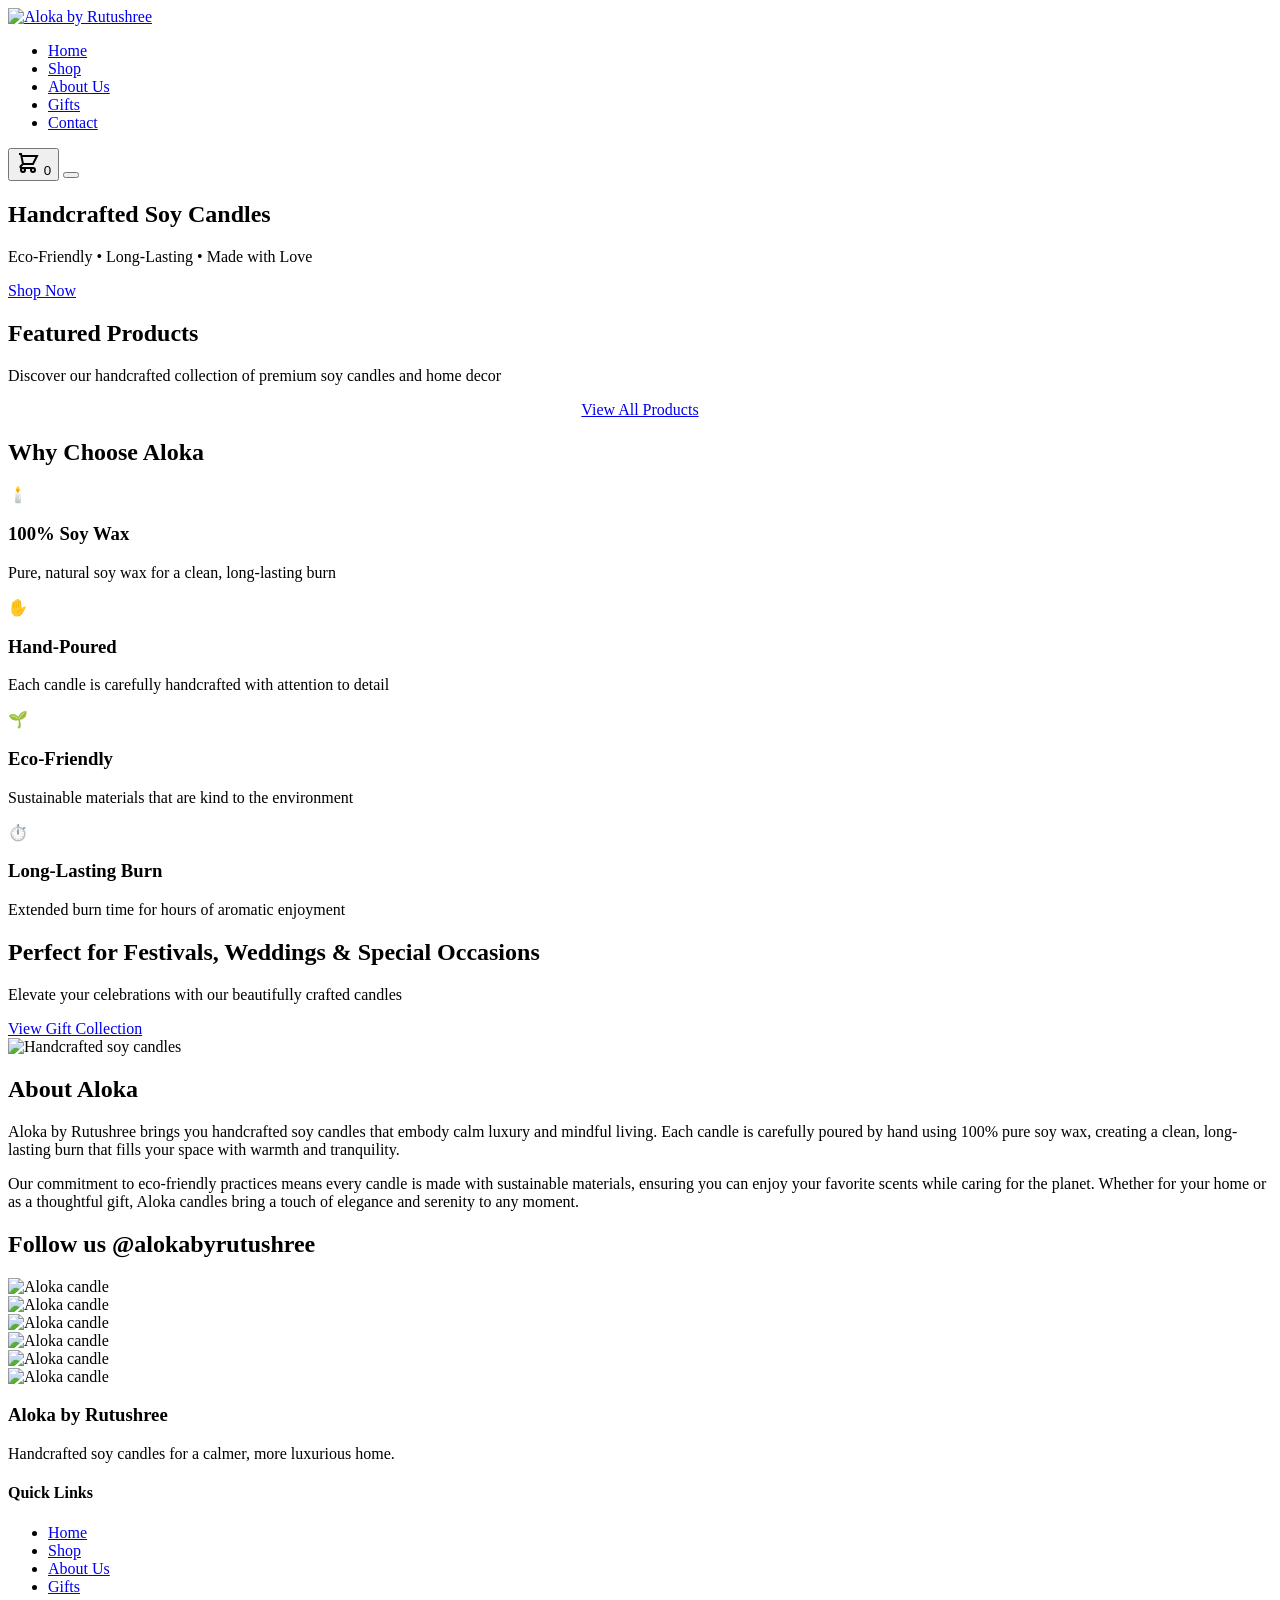
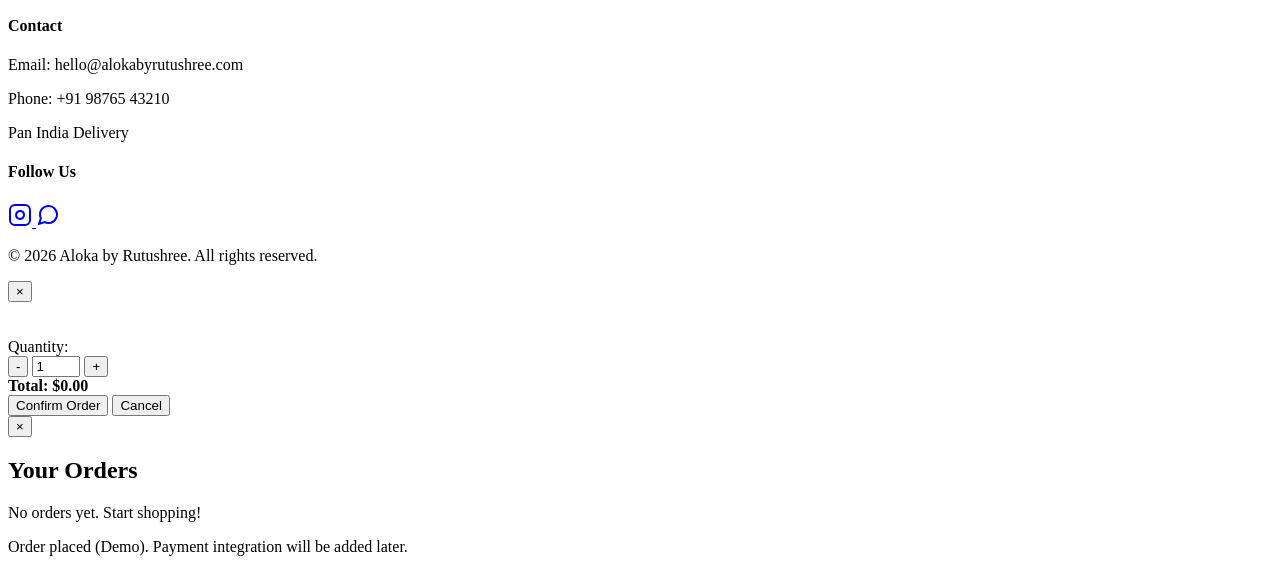
==== index.html @ f5f8b77d "Add files via upload" ====
<!DOCTYPE html>
<html lang="en">
<head>
    <meta charset="UTF-8">
    <meta name="viewport" content="width=device-width, initial-scale=1.0">
    <title>Aloka by Rutushree - Handcrafted Soy Candles | Premium Scented Candles India</title>
    <link rel="preconnect" href="https://fonts.googleapis.com">
    <link rel="preconnect" href="https://fonts.gstatic.com" crossorigin>
    <link href="https://fonts.googleapis.com/css2?family=Playfair+Display:wght@400;600;700&family=Poppins:wght@300;400;500;600&family=Open+Sans:wght@300;400;500;600;700&family=Dancing+Script:wght@400;500;600;700&display=swap" rel="stylesheet">
    <link rel="stylesheet" href="css/styles.css">
</head>
<body>
    <!-- Header -->
    <header class="header" id="header">
        <div class="container">
            <div class="header-content">
                <div class="logo">
                    <a href="index.html" class="logo-link" id="homeLogoLink">
                        <img src="img/logo.png" alt="Aloka by Rutushree" class="logo-image">
                    </a>
                </div>
                <nav class="nav" id="nav">
                    <ul class="nav-list">
                        <li><a href="#home" class="nav-link">Home</a></li>
                        <li><a href="products.html" class="nav-link">Shop</a></li>
                        <li><a href="#about" class="nav-link">About Us</a></li>
                        <li><a href="#gifting" class="nav-link">Gifts</a></li>
                        <li><a href="#contact" class="nav-link">Contact</a></li>
                    </ul>
                </nav>
                <div class="header-actions">
                    <button class="cart-icon" id="cartIcon" aria-label="View orders">
                        <svg width="24" height="24" viewBox="0 0 24 24" fill="none" stroke="currentColor" stroke-width="2">
                            <path d="M3 3h2l.4 2M7 13h10l4-8H5.4M7 13L5.4 5M7 13l-2.293 2.293c-.63.63-.184 1.707.707 1.707H17m0 0a2 2 0 1 0 0 4 2 2 0 0 0 0-4zm-8 2a2 2 0 1 1-4 0 2 2 0 0 1 4 0z"/>
                        </svg>
                        <span class="cart-count" id="cartCount">0</span>
                    </button>
                    <button class="mobile-menu-toggle" id="mobileMenuToggle" aria-label="Toggle menu">
                        <span></span>
                        <span></span>
                        <span></span>
                    </button>
                </div>
            </div>
        </div>
    </header>

    <!-- Hero Section -->
    <section class="hero" id="home">
        <div class="hero-content">
            <div class="hero-text-group">
                <h1 class="hero-title">
                    Handcrafted Soy Candles
                </h1>
                <p class="hero-subtitle">Eco-Friendly • Long-Lasting • Made with Love</p>
            </div>
            <div class="hero-cta">
                <a href="products.html" class="btn btn-primary">Shop Now</a>
            </div>
        </div>
    </section>

    <!-- Featured Products Section -->
    <section class="shop" id="shop">
        <div class="container">
            <h2 class="section-title">Featured Products</h2>
            <p class="section-subtitle">Discover our handcrafted collection of premium soy candles and home decor</p>
            <div style="text-align: center; margin-top: var(--spacing-xl);">
                <a href="products.html" class="btn btn-primary">View All Products</a>
            </div>
        </div>
    </section>

    <!-- Why Choose Aloka Section -->
    <section class="why-choose" id="why-choose">
        <div class="container">
            <h2 class="section-title">Why Choose Aloka</h2>
            <div class="features-grid">
                <div class="feature-card fade-in">
                    <div class="feature-icon">🕯️</div>
                    <h3 class="feature-title">100% Soy Wax</h3>
                    <p class="feature-text">Pure, natural soy wax for a clean, long-lasting burn</p>
                </div>
                <div class="feature-card fade-in">
                    <div class="feature-icon">✋</div>
                    <h3 class="feature-title">Hand-Poured</h3>
                    <p class="feature-text">Each candle is carefully handcrafted with attention to detail</p>
                </div>
                <div class="feature-card fade-in">
                    <div class="feature-icon">🌱</div>
                    <h3 class="feature-title">Eco-Friendly</h3>
                    <p class="feature-text">Sustainable materials that are kind to the environment</p>
                </div>
                <div class="feature-card fade-in">
                    <div class="feature-icon">⏱️</div>
                    <h3 class="feature-title">Long-Lasting Burn</h3>
                    <p class="feature-text">Extended burn time for hours of aromatic enjoyment</p>
                </div>
            </div>
        </div>
    </section>

    <!-- Best for Gifting Section -->
    <section class="gifting" id="gifting">
        <div class="container">
            <div class="gifting-content fade-in">
                <h2 class="gifting-title">Perfect for Festivals, Weddings & Special Occasions</h2>
                <p class="gifting-text">Elevate your celebrations with our beautifully crafted candles</p>
                <a href="gifting.html" class="btn btn-secondary">View Gift Collection</a>
            </div>
        </div>
    </section>

    <!-- About Brand Section -->
    <section class="about" id="about">
        <div class="container">
            <div class="about-content">
                <div class="about-image fade-in">
                    <div class="image-placeholder">
                        <img src="https://images.unsplash.com/photo-1602143407151-7111542de6e8?w=1200&q=90&fit=crop&auto=format" alt="Handcrafted soy candles" loading="lazy">
                    </div>
                </div>
                <div class="about-text fade-in">
                    <h2 class="section-title">About Aloka</h2>
                    <p class="about-description">
                        Aloka by Rutushree brings you handcrafted soy candles that embody calm luxury and mindful living. 
                        Each candle is carefully poured by hand using 100% pure soy wax, creating a clean, long-lasting 
                        burn that fills your space with warmth and tranquility.
                    </p>
                    <p class="about-description">
                        Our commitment to eco-friendly practices means every candle is made with sustainable materials, 
                        ensuring you can enjoy your favorite scents while caring for the planet. Whether for your home 
                        or as a thoughtful gift, Aloka candles bring a touch of elegance and serenity to any moment.
                    </p>
                </div>
            </div>
        </div>
    </section>

    <!-- Instagram Section -->
    <section class="instagram" id="instagram">
        <div class="container">
            <h2 class="section-title">Follow us @alokabyrutushree</h2>
            <div class="instagram-grid">
                <div class="instagram-item fade-in">
                    <div class="instagram-placeholder">
                        <img src="img/1.jpg" alt="Aloka candle" loading="lazy">
                    </div>
                </div>
                <div class="instagram-item fade-in">
                    <div class="instagram-placeholder">
                        <img src="img/2.jpg" alt="Aloka candle" loading="lazy">
                    </div>
                </div>
                <div class="instagram-item fade-in">
                    <div class="instagram-placeholder">
                        <img src="img/3.jpg" alt="Aloka candle" loading="lazy">
                    </div>
                </div>
                <div class="instagram-item fade-in">
                    <div class="instagram-placeholder">
                        <img src="img/1.jpg" alt="Aloka candle" loading="lazy">
                    </div>
                </div>
                <div class="instagram-item fade-in">
                    <div class="instagram-placeholder">
                        <img src="img/2.jpg" alt="Aloka candle" loading="lazy">
                    </div>
                </div>
                <div class="instagram-item fade-in">
                    <div class="instagram-placeholder">
                        <img src="img/3.jpg" alt="Aloka candle" loading="lazy">
                    </div>
                </div>
            </div>
        </div>
    </section>

    <!-- Footer -->
    <footer class="footer" id="contact">
        <div class="container">
            <div class="footer-content">
                <div class="footer-section">
                    <h3 class="footer-logo">Aloka by Rutushree</h3>
                    <p class="footer-text">Handcrafted soy candles for a calmer, more luxurious home.</p>
                </div>
                <div class="footer-section">
                    <h4 class="footer-title">Quick Links</h4>
                    <ul class="footer-links">
                        <li><a href="#home">Home</a></li>
                        <li><a href="products.html">Shop</a></li>
                        <li><a href="#about">About Us</a></li>
                        <li><a href="#gifting">Gifts</a></li>
                    </ul>
                </div>
                <div class="footer-section">
                    <h4 class="footer-title">Contact</h4>
                    <p class="footer-text">Email: hello@alokabyrutushree.com</p>
                    <p class="footer-text">Phone: +91 98765 43210</p>
                    <p class="footer-text">Pan India Delivery</p>
                </div>
                <div class="footer-section">
                    <h4 class="footer-title">Follow Us</h4>
                    <div class="social-links">
                        <a href="#" class="social-link" aria-label="Instagram">
                            <svg width="24" height="24" viewBox="0 0 24 24" fill="none" stroke="currentColor" stroke-width="2">
                                <rect x="2" y="2" width="20" height="20" rx="5" ry="5"></rect>
                                <path d="M16 11.37A4 4 0 1 1 12.63 8 4 4 0 0 1 16 11.37z"></path>
                                <line x1="17.5" y1="6.5" x2="17.51" y2="6.5"></line>
                            </svg>
                        </a>
                        <a href="#" class="social-link" aria-label="WhatsApp">
                            <svg width="24" height="24" viewBox="0 0 24 24" fill="none" stroke="currentColor" stroke-width="2">
                                <path d="M21 11.5a8.38 8.38 0 0 1-.9 3.8 8.5 8.5 0 0 1-7.6 4.7 8.38 8.38 0 0 1-3.8-.9L3 21l1.9-5.7a8.38 8.38 0 0 1-.9-3.8 8.5 8.5 0 0 1 4.7-7.6 8.38 8.38 0 0 1 3.8-.9h.5a8.48 8.48 0 0 1 8 8v.5z"></path>
                            </svg>
                        </a>
                    </div>
                </div>
            </div>
            <div class="footer-bottom">
                <p>&copy; 2026 Aloka by Rutushree. All rights reserved.</p>
            </div>
        </div>
    </footer>

    <!-- Product Purchase Modal -->
    <div class="modal" id="productModal">
        <div class="modal-overlay" id="modalOverlay"></div>
        <div class="modal-content">
            <button class="modal-close" id="modalClose" aria-label="Close modal">&times;</button>
            <div class="modal-body">
                <div class="modal-product-image">
                    <div class="product-image-placeholder" id="modalProductImage">
                        <img src="" alt="" loading="lazy">
                    </div>
                </div>
                <div class="modal-product-info">
                    <h3 class="modal-product-name" id="modalProductName"></h3>
                    <p class="modal-product-fragrance" id="modalProductFragrance"></p>
                    <p class="modal-product-price" id="modalProductPrice"></p>
                    <div class="quantity-selector">
                        <label for="quantity">Quantity:</label>
                        <div class="quantity-controls">
                            <button class="quantity-btn" id="quantityDecrease">-</button>
                            <input type="number" id="quantity" value="1" min="1" max="10">
                            <button class="quantity-btn" id="quantityIncrease">+</button>
                        </div>
                    </div>
                    <div class="modal-total">
                        <strong>Total: <span id="modalTotal">$0.00</span></strong>
                    </div>
                    <div class="modal-actions">
                        <button class="btn btn-primary" id="confirmOrder">Confirm Order</button>
                        <button class="btn btn-secondary" id="cancelOrder">Cancel</button>
                    </div>
                </div>
            </div>
        </div>
    </div>

    <!-- Cart/Orders Modal -->
    <div class="modal" id="ordersModal">
        <div class="modal-overlay" id="ordersModalOverlay"></div>
        <div class="modal-content modal-orders">
            <button class="modal-close" id="ordersModalClose" aria-label="Close modal">&times;</button>
            <div class="modal-body">
                <h2 class="modal-title">Your Orders</h2>
                <div class="orders-list" id="ordersList">
                    <p class="no-orders">No orders yet. Start shopping!</p>
                </div>
                <div class="orders-actions" id="ordersActions" style="display: none;">
                    <button class="btn btn-secondary" id="clearCart">Clear All Orders</button>
                </div>
            </div>
        </div>
    </div>

    <!-- Success Notification -->
    <div class="success-notification" id="successNotification">
        <p>Order placed (Demo). Payment integration will be added later.</p>
    </div>

    <script src="js/script.js"></script>
</body>
</html>
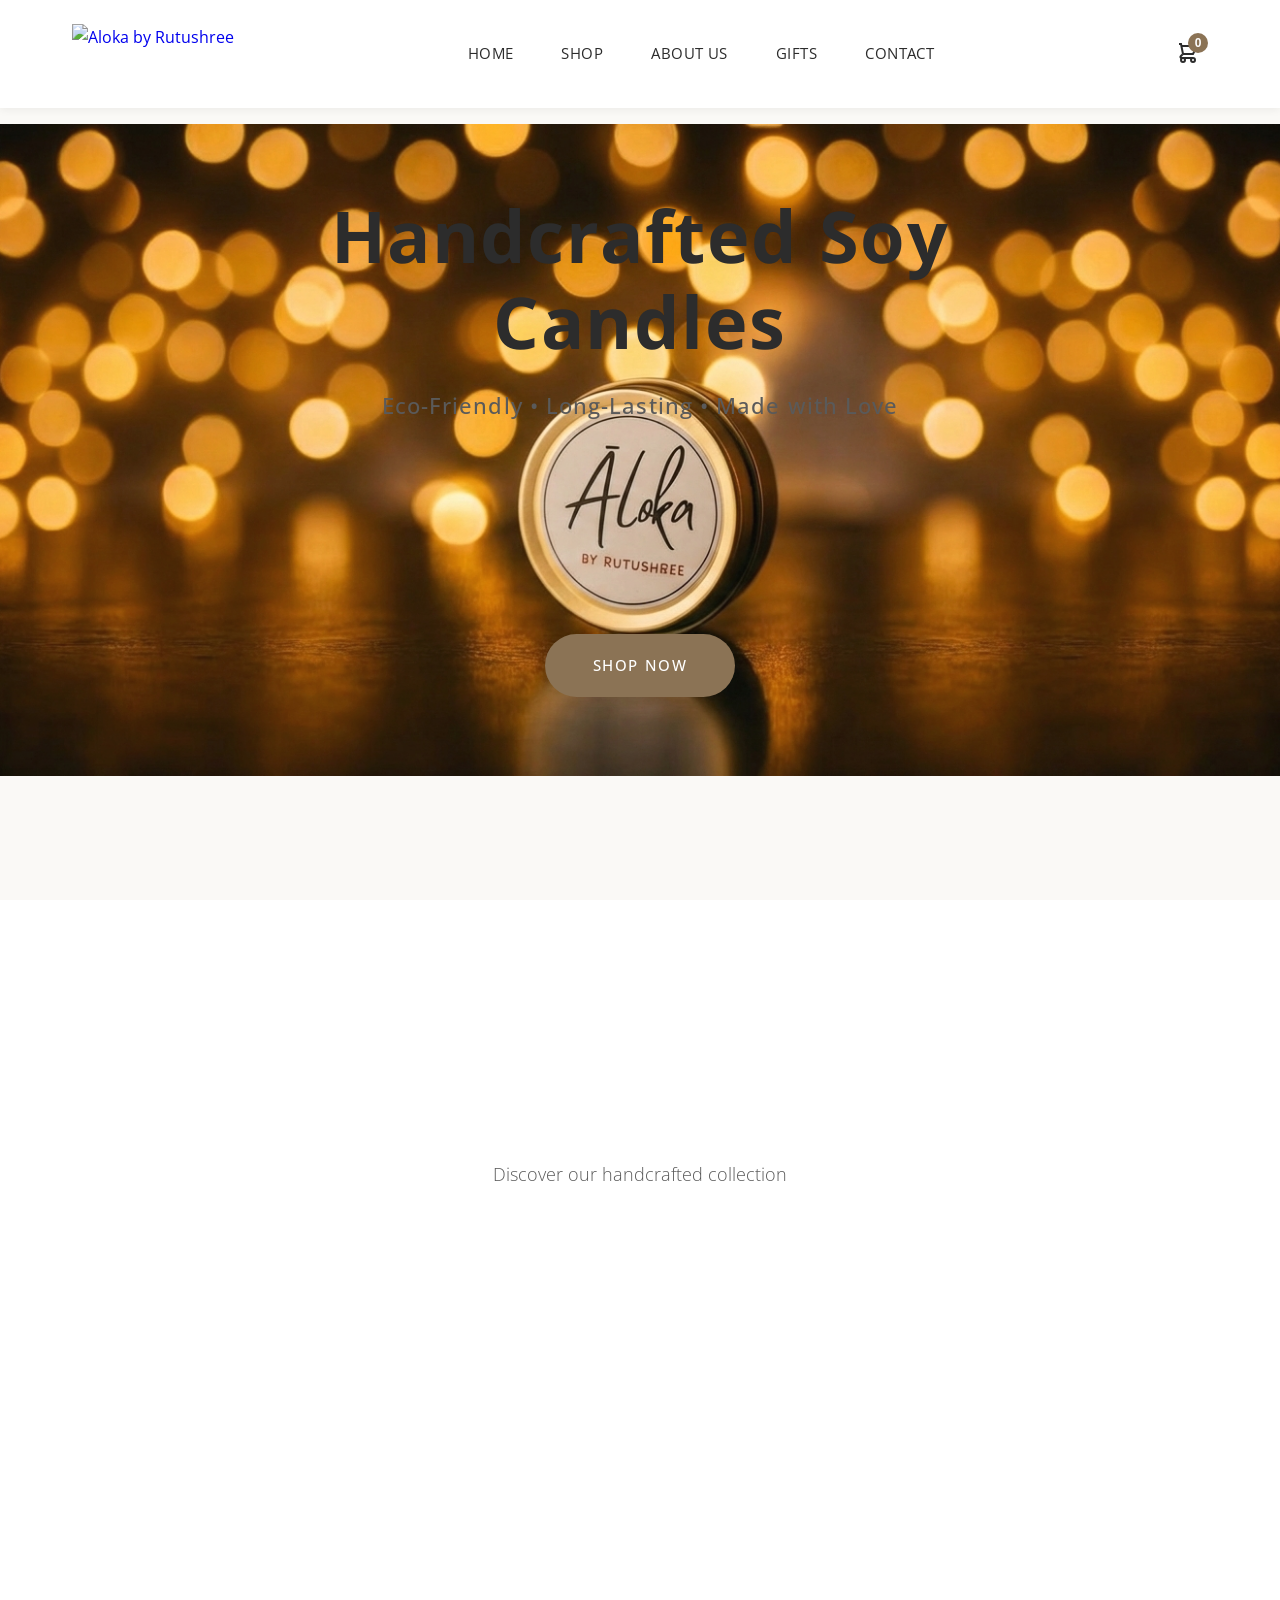
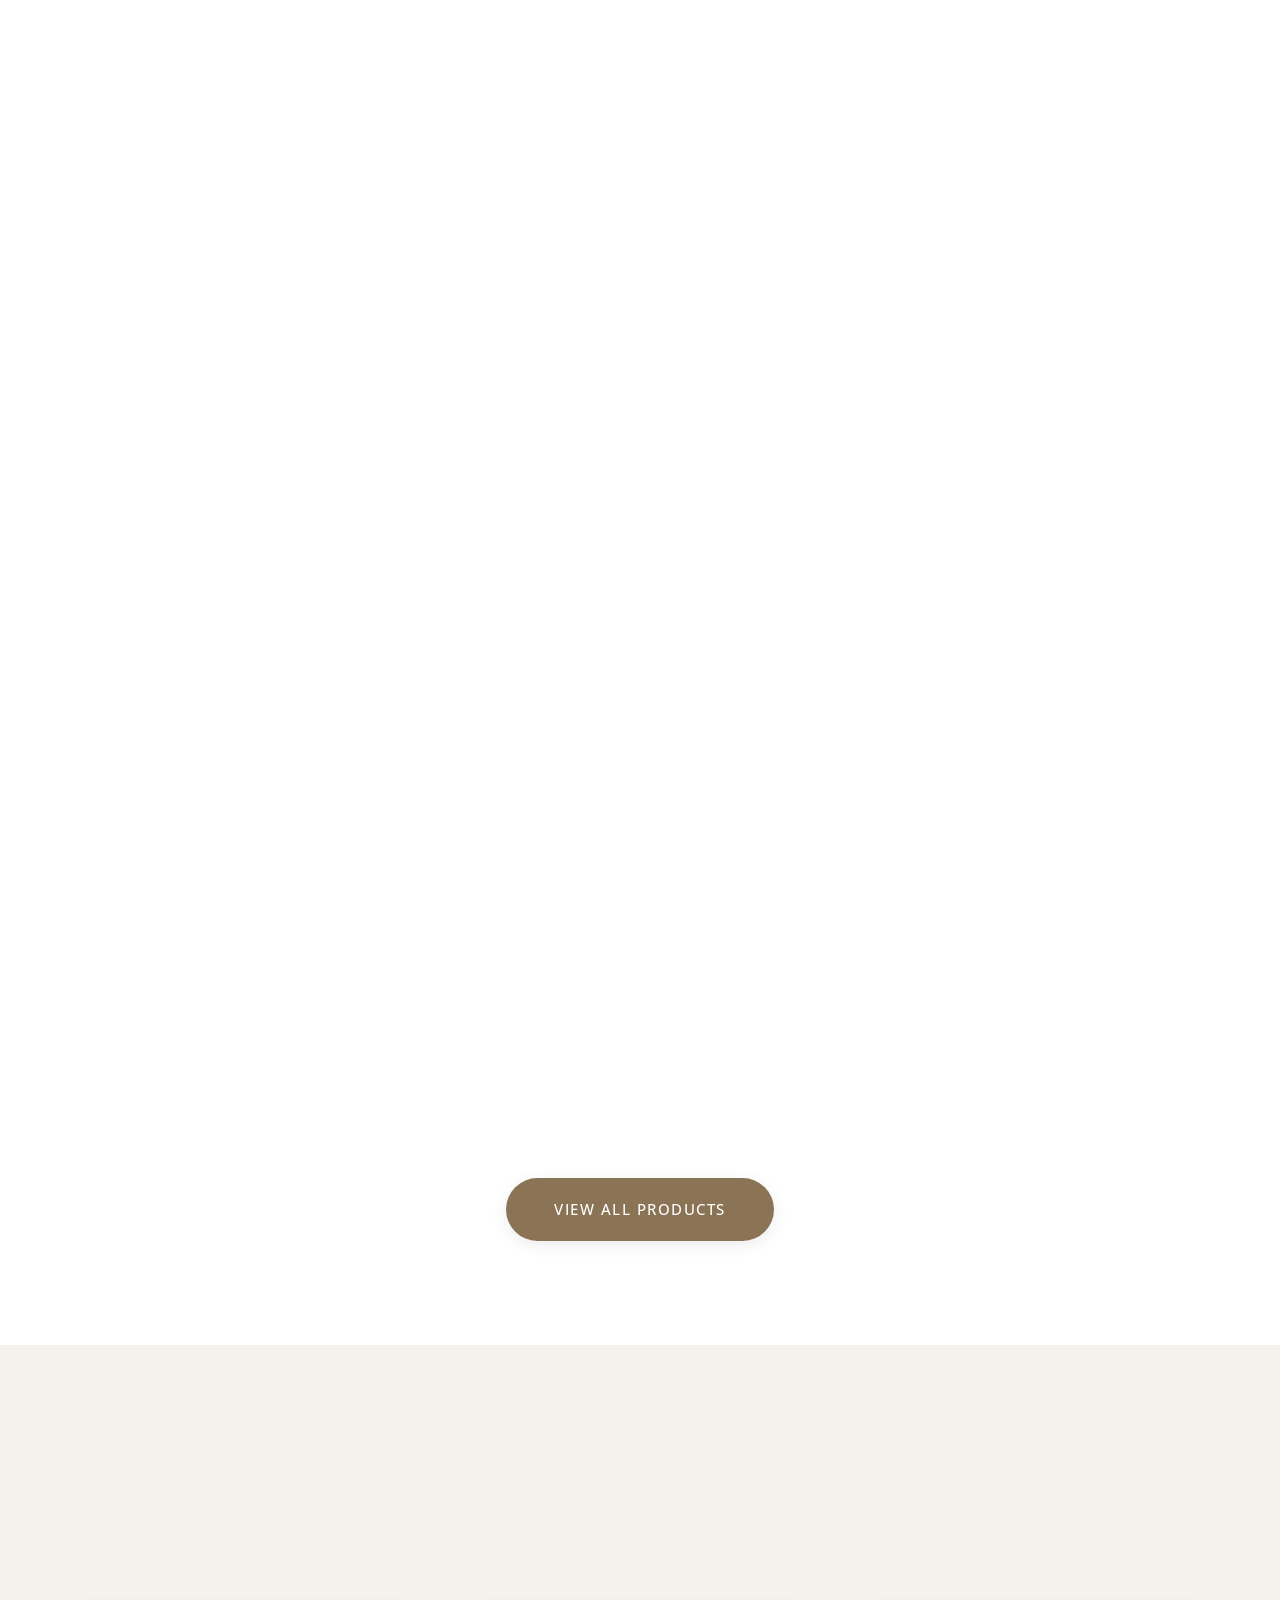
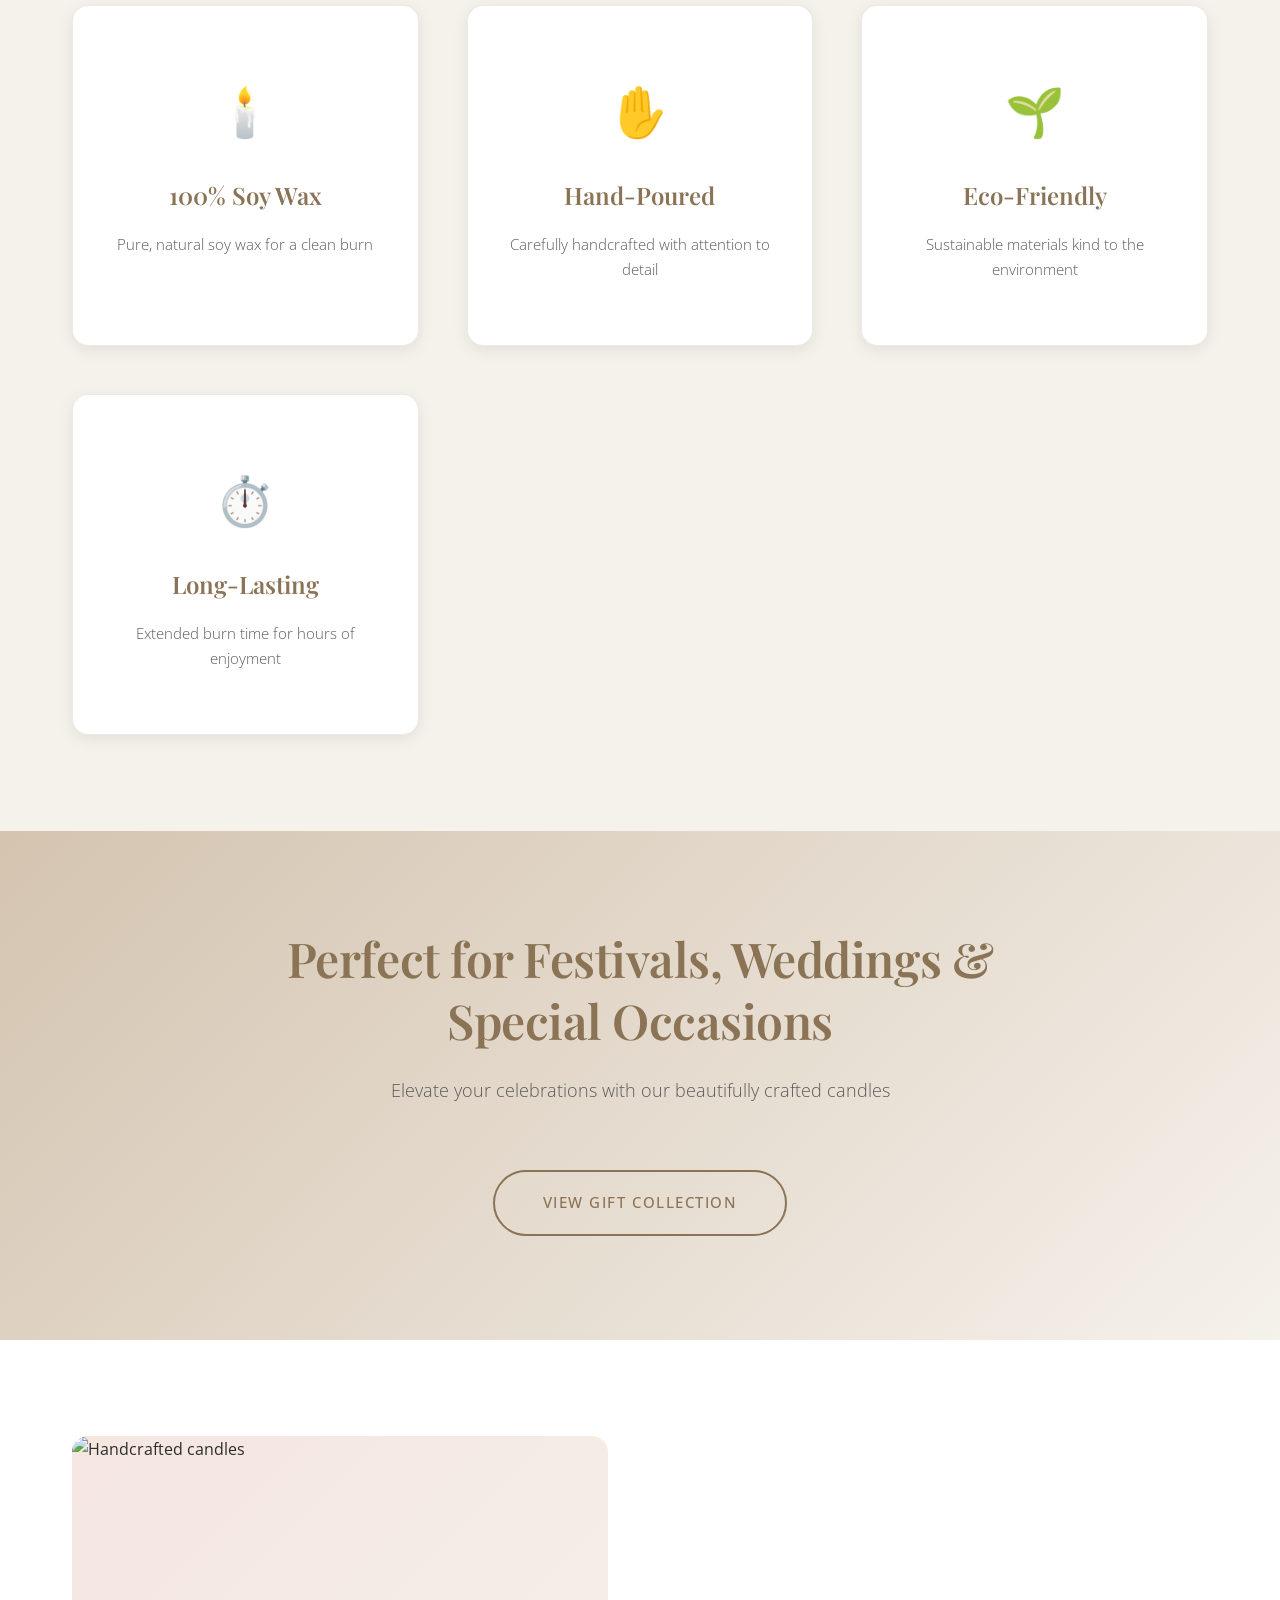
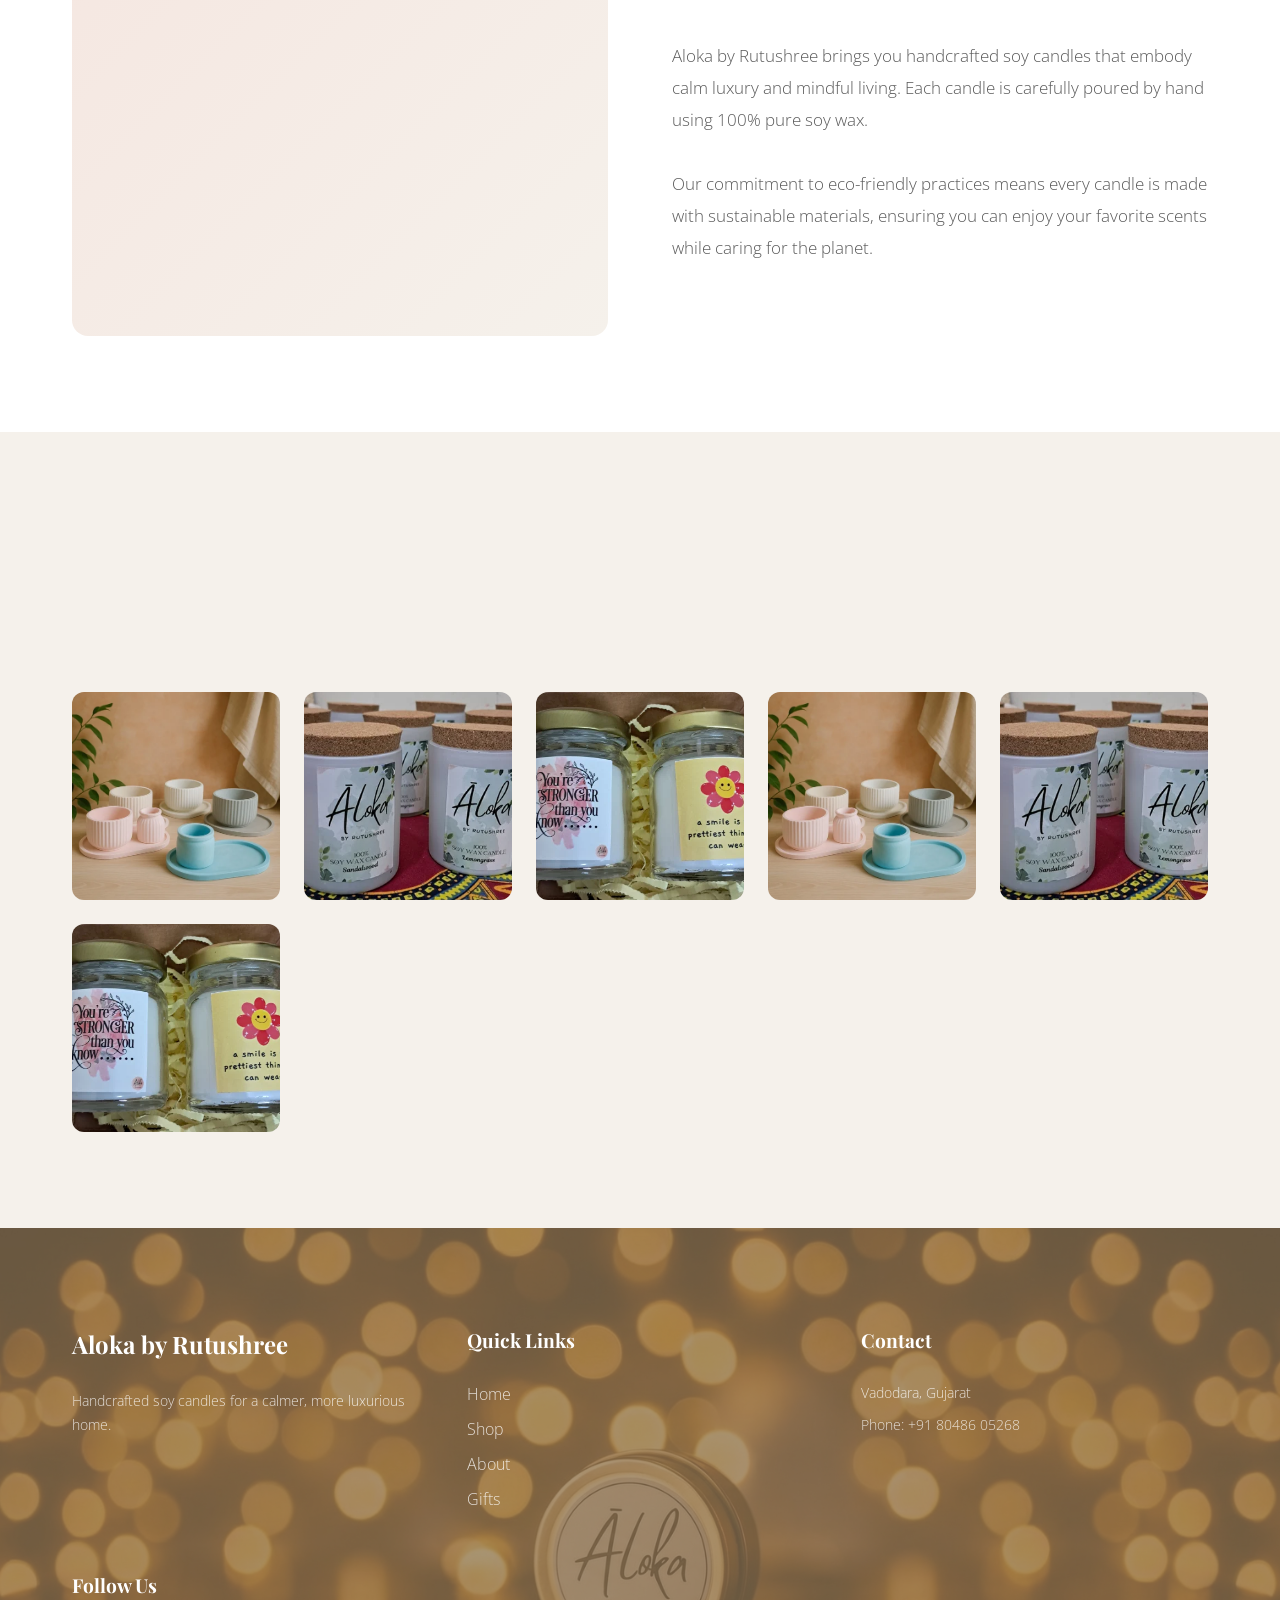
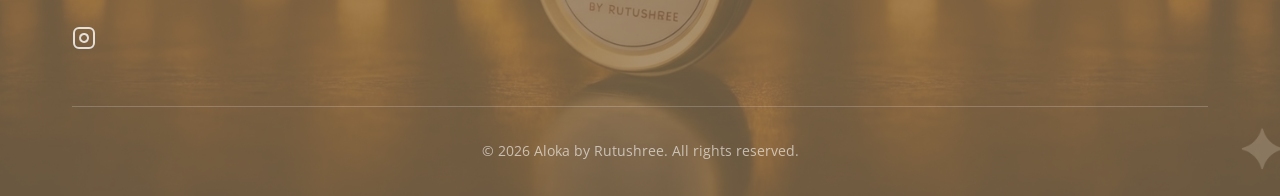
==== commit e33ad64c: "Add files via upload" ====
--- a/index.html
+++ b/index.html
@@ -1,285 +1,671 @@
-<!DOCTYPE html>
-<html lang="en">
-<head>
-    <meta charset="UTF-8">
-    <meta name="viewport" content="width=device-width, initial-scale=1.0">
-    <title>Aloka by Rutushree - Handcrafted Soy Candles | Premium Scented Candles India</title>
-    <link rel="preconnect" href="https://fonts.googleapis.com">
-    <link rel="preconnect" href="https://fonts.gstatic.com" crossorigin>
-    <link href="https://fonts.googleapis.com/css2?family=Playfair+Display:wght@400;600;700&family=Poppins:wght@300;400;500;600&family=Open+Sans:wght@300;400;500;600;700&family=Dancing+Script:wght@400;500;600;700&display=swap" rel="stylesheet">
-    <link rel="stylesheet" href="css/styles.css">
-</head>
-<body>
-    <!-- Header -->
-    <header class="header" id="header">
-        <div class="container">
-            <div class="header-content">
-                <div class="logo">
-                    <a href="index.html" class="logo-link" id="homeLogoLink">
-                        <img src="img/logo.png" alt="Aloka by Rutushree" class="logo-image">
-                    </a>
-                </div>
-                <nav class="nav" id="nav">
-                    <ul class="nav-list">
-                        <li><a href="#home" class="nav-link">Home</a></li>
-                        <li><a href="products.html" class="nav-link">Shop</a></li>
-                        <li><a href="#about" class="nav-link">About Us</a></li>
-                        <li><a href="#gifting" class="nav-link">Gifts</a></li>
-                        <li><a href="#contact" class="nav-link">Contact</a></li>
-                    </ul>
-                </nav>
-                <div class="header-actions">
-                    <button class="cart-icon" id="cartIcon" aria-label="View orders">
-                        <svg width="24" height="24" viewBox="0 0 24 24" fill="none" stroke="currentColor" stroke-width="2">
-                            <path d="M3 3h2l.4 2M7 13h10l4-8H5.4M7 13L5.4 5M7 13l-2.293 2.293c-.63.63-.184 1.707.707 1.707H17m0 0a2 2 0 1 0 0 4 2 2 0 0 0 0-4zm-8 2a2 2 0 1 1-4 0 2 2 0 0 1 4 0z"/>
-                        </svg>
-                        <span class="cart-count" id="cartCount">0</span>
-                    </button>
-                    <button class="mobile-menu-toggle" id="mobileMenuToggle" aria-label="Toggle menu">
-                        <span></span>
-                        <span></span>
-                        <span></span>
-                    </button>
-                </div>
-            </div>
-        </div>
-    </header>
-
-    <!-- Hero Section -->
-    <section class="hero" id="home">
-        <div class="hero-content">
-            <div class="hero-text-group">
-                <h1 class="hero-title">
-                    Handcrafted Soy Candles
-                </h1>
-                <p class="hero-subtitle">Eco-Friendly • Long-Lasting • Made with Love</p>
-            </div>
-            <div class="hero-cta">
-                <a href="products.html" class="btn btn-primary">Shop Now</a>
-            </div>
-        </div>
-    </section>
-
-    <!-- Featured Products Section -->
-    <section class="shop" id="shop">
-        <div class="container">
-            <h2 class="section-title">Featured Products</h2>
-            <p class="section-subtitle">Discover our handcrafted collection of premium soy candles and home decor</p>
-            <div style="text-align: center; margin-top: var(--spacing-xl);">
-                <a href="products.html" class="btn btn-primary">View All Products</a>
-            </div>
-        </div>
-    </section>
-
-    <!-- Why Choose Aloka Section -->
-    <section class="why-choose" id="why-choose">
-        <div class="container">
-            <h2 class="section-title">Why Choose Aloka</h2>
-            <div class="features-grid">
-                <div class="feature-card fade-in">
-                    <div class="feature-icon">🕯️</div>
-                    <h3 class="feature-title">100% Soy Wax</h3>
-                    <p class="feature-text">Pure, natural soy wax for a clean, long-lasting burn</p>
-                </div>
-                <div class="feature-card fade-in">
-                    <div class="feature-icon">✋</div>
-                    <h3 class="feature-title">Hand-Poured</h3>
-                    <p class="feature-text">Each candle is carefully handcrafted with attention to detail</p>
-                </div>
-                <div class="feature-card fade-in">
-                    <div class="feature-icon">🌱</div>
-                    <h3 class="feature-title">Eco-Friendly</h3>
-                    <p class="feature-text">Sustainable materials that are kind to the environment</p>
-                </div>
-                <div class="feature-card fade-in">
-                    <div class="feature-icon">⏱️</div>
-                    <h3 class="feature-title">Long-Lasting Burn</h3>
-                    <p class="feature-text">Extended burn time for hours of aromatic enjoyment</p>
-                </div>
-            </div>
-        </div>
-    </section>
-
-    <!-- Best for Gifting Section -->
-    <section class="gifting" id="gifting">
-        <div class="container">
-            <div class="gifting-content fade-in">
-                <h2 class="gifting-title">Perfect for Festivals, Weddings & Special Occasions</h2>
-                <p class="gifting-text">Elevate your celebrations with our beautifully crafted candles</p>
-                <a href="gifting.html" class="btn btn-secondary">View Gift Collection</a>
-            </div>
-        </div>
-    </section>
-
-    <!-- About Brand Section -->
-    <section class="about" id="about">
-        <div class="container">
-            <div class="about-content">
-                <div class="about-image fade-in">
-                    <div class="image-placeholder">
-                        <img src="https://images.unsplash.com/photo-1602143407151-7111542de6e8?w=1200&q=90&fit=crop&auto=format" alt="Handcrafted soy candles" loading="lazy">
-                    </div>
-                </div>
-                <div class="about-text fade-in">
-                    <h2 class="section-title">About Aloka</h2>
-                    <p class="about-description">
-                        Aloka by Rutushree brings you handcrafted soy candles that embody calm luxury and mindful living. 
-                        Each candle is carefully poured by hand using 100% pure soy wax, creating a clean, long-lasting 
-                        burn that fills your space with warmth and tranquility.
-                    </p>
-                    <p class="about-description">
-                        Our commitment to eco-friendly practices means every candle is made with sustainable materials, 
-                        ensuring you can enjoy your favorite scents while caring for the planet. Whether for your home 
-                        or as a thoughtful gift, Aloka candles bring a touch of elegance and serenity to any moment.
-                    </p>
-                </div>
-            </div>
-        </div>
-    </section>
-
-    <!-- Instagram Section -->
-    <section class="instagram" id="instagram">
-        <div class="container">
-            <h2 class="section-title">Follow us @alokabyrutushree</h2>
-            <div class="instagram-grid">
-                <div class="instagram-item fade-in">
-                    <div class="instagram-placeholder">
-                        <img src="img/1.jpg" alt="Aloka candle" loading="lazy">
-                    </div>
-                </div>
-                <div class="instagram-item fade-in">
-                    <div class="instagram-placeholder">
-                        <img src="img/2.jpg" alt="Aloka candle" loading="lazy">
-                    </div>
-                </div>
-                <div class="instagram-item fade-in">
-                    <div class="instagram-placeholder">
-                        <img src="img/3.jpg" alt="Aloka candle" loading="lazy">
-                    </div>
-                </div>
-                <div class="instagram-item fade-in">
-                    <div class="instagram-placeholder">
-                        <img src="img/1.jpg" alt="Aloka candle" loading="lazy">
-                    </div>
-                </div>
-                <div class="instagram-item fade-in">
-                    <div class="instagram-placeholder">
-                        <img src="img/2.jpg" alt="Aloka candle" loading="lazy">
-                    </div>
-                </div>
-                <div class="instagram-item fade-in">
-                    <div class="instagram-placeholder">
-                        <img src="img/3.jpg" alt="Aloka candle" loading="lazy">
-                    </div>
-                </div>
-            </div>
-        </div>
-    </section>
-
-    <!-- Footer -->
-    <footer class="footer" id="contact">
-        <div class="container">
-            <div class="footer-content">
-                <div class="footer-section">
-                    <h3 class="footer-logo">Aloka by Rutushree</h3>
-                    <p class="footer-text">Handcrafted soy candles for a calmer, more luxurious home.</p>
-                </div>
-                <div class="footer-section">
-                    <h4 class="footer-title">Quick Links</h4>
-                    <ul class="footer-links">
-                        <li><a href="#home">Home</a></li>
-                        <li><a href="products.html">Shop</a></li>
-                        <li><a href="#about">About Us</a></li>
-                        <li><a href="#gifting">Gifts</a></li>
-                    </ul>
-                </div>
-                <div class="footer-section">
-                    <h4 class="footer-title">Contact</h4>
-                    <p class="footer-text">Email: hello@alokabyrutushree.com</p>
-                    <p class="footer-text">Phone: +91 98765 43210</p>
-                    <p class="footer-text">Pan India Delivery</p>
-                </div>
-                <div class="footer-section">
-                    <h4 class="footer-title">Follow Us</h4>
-                    <div class="social-links">
-                        <a href="#" class="social-link" aria-label="Instagram">
-                            <svg width="24" height="24" viewBox="0 0 24 24" fill="none" stroke="currentColor" stroke-width="2">
-                                <rect x="2" y="2" width="20" height="20" rx="5" ry="5"></rect>
-                                <path d="M16 11.37A4 4 0 1 1 12.63 8 4 4 0 0 1 16 11.37z"></path>
-                                <line x1="17.5" y1="6.5" x2="17.51" y2="6.5"></line>
-                            </svg>
-                        </a>
-                        <a href="#" class="social-link" aria-label="WhatsApp">
-                            <svg width="24" height="24" viewBox="0 0 24 24" fill="none" stroke="currentColor" stroke-width="2">
-                                <path d="M21 11.5a8.38 8.38 0 0 1-.9 3.8 8.5 8.5 0 0 1-7.6 4.7 8.38 8.38 0 0 1-3.8-.9L3 21l1.9-5.7a8.38 8.38 0 0 1-.9-3.8 8.5 8.5 0 0 1 4.7-7.6 8.38 8.38 0 0 1 3.8-.9h.5a8.48 8.48 0 0 1 8 8v.5z"></path>
-                            </svg>
-                        </a>
-                    </div>
-                </div>
-            </div>
-            <div class="footer-bottom">
-                <p>&copy; 2026 Aloka by Rutushree. All rights reserved.</p>
-            </div>
-        </div>
-    </footer>
-
-    <!-- Product Purchase Modal -->
-    <div class="modal" id="productModal">
-        <div class="modal-overlay" id="modalOverlay"></div>
-        <div class="modal-content">
-            <button class="modal-close" id="modalClose" aria-label="Close modal">&times;</button>
-            <div class="modal-body">
-                <div class="modal-product-image">
-                    <div class="product-image-placeholder" id="modalProductImage">
-                        <img src="" alt="" loading="lazy">
-                    </div>
-                </div>
-                <div class="modal-product-info">
-                    <h3 class="modal-product-name" id="modalProductName"></h3>
-                    <p class="modal-product-fragrance" id="modalProductFragrance"></p>
-                    <p class="modal-product-price" id="modalProductPrice"></p>
-                    <div class="quantity-selector">
-                        <label for="quantity">Quantity:</label>
-                        <div class="quantity-controls">
-                            <button class="quantity-btn" id="quantityDecrease">-</button>
-                            <input type="number" id="quantity" value="1" min="1" max="10">
-                            <button class="quantity-btn" id="quantityIncrease">+</button>
-                        </div>
-                    </div>
-                    <div class="modal-total">
-                        <strong>Total: <span id="modalTotal">$0.00</span></strong>
-                    </div>
-                    <div class="modal-actions">
-                        <button class="btn btn-primary" id="confirmOrder">Confirm Order</button>
-                        <button class="btn btn-secondary" id="cancelOrder">Cancel</button>
-                    </div>
-                </div>
-            </div>
-        </div>
-    </div>
-
-    <!-- Cart/Orders Modal -->
-    <div class="modal" id="ordersModal">
-        <div class="modal-overlay" id="ordersModalOverlay"></div>
-        <div class="modal-content modal-orders">
-            <button class="modal-close" id="ordersModalClose" aria-label="Close modal">&times;</button>
-            <div class="modal-body">
-                <h2 class="modal-title">Your Orders</h2>
-                <div class="orders-list" id="ordersList">
-                    <p class="no-orders">No orders yet. Start shopping!</p>
-                </div>
-                <div class="orders-actions" id="ordersActions" style="display: none;">
-                    <button class="btn btn-secondary" id="clearCart">Clear All Orders</button>
-                </div>
-            </div>
-        </div>
-    </div>
-
-    <!-- Success Notification -->
-    <div class="success-notification" id="successNotification">
-        <p>Order placed (Demo). Payment integration will be added later.</p>
-    </div>
-
-    <script src="js/script.js"></script>
-</body>
-</html>
+<!DOCTYPE html>
+<html lang="en">
+<head>
+    <meta charset="UTF-8">
+    <meta name="viewport" content="width=device-width, initial-scale=1.0">
+    <title>Aloka by Rutushree - Handcrafted Soy Candles</title>
+    <link rel="preconnect" href="https://fonts.googleapis.com">
+    <link rel="preconnect" href="https://fonts.gstatic.com" crossorigin>
+    <link href="https://fonts.googleapis.com/css2?family=Playfair+Display:wght@400;600;700&family=Open+Sans:wght@300;400;500;600;700&display=swap" rel="stylesheet">
+    <link rel="stylesheet" href="css/styles.css">
+    <link rel="stylesheet" href="https://cdn.jsdelivr.net/npm/intl-tel-input@18.2.1/build/css/intlTelInput.css">
+</head>
+<body>
+    <!-- Header -->
+    <header class="header" id="header">
+        <div class="container">
+            <div class="header-content">
+                <div class="logo">
+                    <a href="index.html" class="logo-link">
+                        <img src="img/logo.png" alt="Aloka by Rutushree" class="logo-image">
+                    </a>
+                </div>
+                <nav class="nav" id="nav">
+                    <ul class="nav-list">
+                        <li><a href="#home" class="nav-link">Home</a></li>
+                        <li><a href="products.html" class="nav-link">Shop</a></li>
+                        <li><a href="#about" class="nav-link">About Us</a></li>
+                        <li><a href="gifting.html" class="nav-link">Gifts</a></li>
+                        <li><a href="#contact" class="nav-link">Contact</a></li>
+                    </ul>
+                </nav>
+                <div class="header-actions">
+                    <button class="cart-icon" id="cartIcon" aria-label="View cart">
+                        <svg width="24" height="24" viewBox="0 0 24 24" fill="none" stroke="currentColor" stroke-width="2">
+                            <path d="M3 3h2l.4 2M7 13h10l4-8H5.4M7 13L5.4 5M7 13l-2.293 2.293c-.63.63-.184 1.707.707 1.707H17m0 0a2 2 0 1 0 0 4 2 2 0 0 0 0-4zm-8 2a2 2 0 1 1-4 0 2 2 0 0 1 4 0z"/>
+                        </svg>
+                        <span class="cart-count" id="cartCount">0</span>
+                    </button>
+                    <button class="mobile-menu-toggle" id="mobileMenuToggle" aria-label="Toggle menu">
+                        <span></span>
+                        <span></span>
+                        <span></span>
+                    </button>
+                </div>
+            </div>
+        </div>
+    </header>
+
+    <!-- Hero Section -->
+    <section class="hero" id="home">
+        <div class="hero-content">
+            <div class="hero-text-group">
+                <h1 class="hero-title">Handcrafted Soy Candles</h1>
+                <p class="hero-subtitle">Eco-Friendly • Long-Lasting • Made with Love</p>
+            </div>
+            <div class="hero-cta">
+                <a href="products.html" class="btn btn-primary">Shop Now</a>
+            </div>
+        </div>
+    </section>
+
+    <!-- Featured Products Section -->
+    <section class="shop" id="shop">
+        <div class="container">
+            <h2 class="section-title">Featured Products</h2>
+            <p class="section-subtitle">Discover our handcrafted collection</p>
+            <div class="product-grid" id="productsGrid">
+                <!-- Products will load here -->
+            </div>
+            <div style="text-align: center; margin-top: var(--spacing-xl);">
+                <a href="products.html" class="btn btn-primary">View All Products</a>
+            </div>
+        </div>
+    </section>
+
+    <!-- Why Choose Aloka -->
+    <section class="why-choose" id="why-choose">
+        <div class="container">
+            <h2 class="section-title">Why Choose Aloka</h2>
+            <div class="features-grid">
+                <div class="feature-card fade-in">
+                    <div class="feature-icon">🕯️</div>
+                    <h3 class="feature-title">100% Soy Wax</h3>
+                    <p class="feature-text">Pure, natural soy wax for a clean burn</p>
+                </div>
+                <div class="feature-card fade-in">
+                    <div class="feature-icon">✋</div>
+                    <h3 class="feature-title">Hand-Poured</h3>
+                    <p class="feature-text">Carefully handcrafted with attention to detail</p>
+                </div>
+                <div class="feature-card fade-in">
+                    <div class="feature-icon">🌱</div>
+                    <h3 class="feature-title">Eco-Friendly</h3>
+                    <p class="feature-text">Sustainable materials kind to the environment</p>
+                </div>
+                <div class="feature-card fade-in">
+                    <div class="feature-icon">⏱️</div>
+                    <h3 class="feature-title">Long-Lasting</h3>
+                    <p class="feature-text">Extended burn time for hours of enjoyment</p>
+                </div>
+            </div>
+        </div>
+    </section>
+
+    <!-- Gifting Section -->
+    <section class="gifting" id="gifting">
+        <div class="container">
+            <div class="gifting-content fade-in">
+                <h2 class="gifting-title">Perfect for Festivals, Weddings & Special Occasions</h2>
+                <p class="gifting-text">Elevate your celebrations with our beautifully crafted candles</p>
+                <a href="gifting.html" class="btn btn-secondary">View Gift Collection</a>
+            </div>
+        </div>
+    </section>
+
+    <!-- About Section -->
+    <section class="about" id="about">
+        <div class="container">
+            <div class="about-content">
+                <div class="about-image fade-in">
+                    <div class="image-placeholder">
+                        <img src="https://images.unsplash.com/photo-1602143407151-7111542de6e8?w=1200&q=90" alt="Handcrafted candles" loading="lazy">
+                    </div>
+                </div>
+                <div class="about-text fade-in">
+                    <h2 class="section-title">About Aloka</h2>
+                    <p class="about-description">
+                        Aloka by Rutushree brings you handcrafted soy candles that embody calm luxury and mindful living. 
+                        Each candle is carefully poured by hand using 100% pure soy wax.
+                    </p>
+                    <p class="about-description">
+                        Our commitment to eco-friendly practices means every candle is made with sustainable materials, 
+                        ensuring you can enjoy your favorite scents while caring for the planet.
+                    </p>
+                </div>
+            </div>
+        </div>
+    </section>
+
+    <!-- Instagram Section -->
+    <section class="instagram" id="instagram">
+        <div class="container">
+            <h2 class="section-title">Follow us @alokabyrutushree</h2>
+            <div class="instagram-grid">
+                <div class="instagram-item fade-in">
+                    <div class="instagram-placeholder">
+                        <img src="img/1.jpg" alt="Aloka" loading="lazy">
+                    </div>
+                </div>
+                <div class="instagram-item fade-in">
+                    <div class="instagram-placeholder">
+                        <img src="img/2.jpg" alt="Aloka" loading="lazy">
+                    </div>
+                </div>
+                <div class="instagram-item fade-in">
+                    <div class="instagram-placeholder">
+                        <img src="img/3.jpg" alt="Aloka" loading="lazy">
+                    </div>
+                </div>
+                <div class="instagram-item fade-in">
+                    <div class="instagram-placeholder">
+                        <img src="img/1.jpg" alt="Aloka" loading="lazy">
+                    </div>
+                </div>
+                <div class="instagram-item fade-in">
+                    <div class="instagram-placeholder">
+                        <img src="img/2.jpg" alt="Aloka" loading="lazy">
+                    </div>
+                </div>
+                <div class="instagram-item fade-in">
+                    <div class="instagram-placeholder">
+                        <img src="img/3.jpg" alt="Aloka" loading="lazy">
+                    </div>
+                </div>
+            </div>
+        </div>
+    </section>
+
+    <!-- Footer -->
+    <footer class="footer" id="contact">
+        <div class="container">
+            <div class="footer-content">
+                <div class="footer-section">
+                    <h3 class="footer-logo">Aloka by Rutushree</h3>
+                    <p class="footer-text">Handcrafted soy candles for a calmer, more luxurious home.</p>
+                </div>
+                <div class="footer-section">
+                    <h4 class="footer-title">Quick Links</h4>
+                    <ul class="footer-links">
+                        <li><a href="#home">Home</a></li>
+                        <li><a href="products.html">Shop</a></li>
+                        <li><a href="#about">About</a></li>
+                        <li><a href="gifting.html">Gifts</a></li>
+                    </ul>
+                </div>
+                <div class="footer-section">
+                    <h4 class="footer-title">Contact</h4>
+                    <p class="footer-text">Vadodara, Gujarat</p>
+                    <p class="footer-text">Phone: +91 80486 05268</p>
+                </div>
+                <div class="footer-section">
+                    <h4 class="footer-title">Follow Us</h4>
+                    <div class="social-links">
+                        <a href="https://instagram.com/alokabyrutushree" target="_blank" class="social-link">
+                            <svg width="24" height="24" viewBox="0 0 24 24" fill="none" stroke="currentColor" stroke-width="2">
+                                <rect x="2" y="2" width="20" height="20" rx="5" ry="5"></rect>
+                                <path d="M16 11.37A4 4 0 1 1 12.63 8 4 4 0 0 1 16 11.37z"></path>
+                                <line x1="17.5" y1="6.5" x2="17.51" y2="6.5"></line>
+                            </svg>
+                        </a>
+                    </div>
+                </div>
+            </div>
+            <div class="footer-bottom">
+                <p>&copy; 2026 Aloka by Rutushree. All rights reserved.</p>
+            </div>
+        </div>
+    </footer>
+
+    <!-- Product Modal -->
+    <div class="modal" id="productModal">
+        <div class="modal-overlay" id="modalOverlay"></div>
+        <div class="modal-content">
+            <button class="modal-close" id="modalClose">&times;</button>
+            <div class="modal-body">
+                <div class="modal-product-image">
+                    <div class="product-image-placeholder" id="modalProductImage">
+                        <img src="" alt="" loading="lazy">
+                    </div>
+                </div>
+                <div class="modal-product-info">
+                    <h3 class="modal-product-name" id="modalProductName"></h3>
+                    <p class="modal-product-fragrance" id="modalProductFragrance"></p>
+                    <p class="modal-product-price" id="modalProductPrice"></p>
+                    <div class="quantity-selector">
+                        <label for="quantity">Quantity:</label>
+                        <div class="quantity-controls">
+                            <button class="quantity-btn" id="quantityDecrease">-</button>
+                            <input type="number" id="quantity" value="1" min="1" max="10">
+                            <button class="quantity-btn" id="quantityIncrease">+</button>
+                        </div>
+                    </div>
+                    <div class="modal-total">
+                        <strong>Total: <span id="modalTotal">₹0</span></strong>
+                    </div>
+                    <div class="modal-actions">
+                        <button class="btn btn-primary" id="confirmOrder">Add to Cart</button>
+                        <button class="btn btn-secondary" id="cancelOrder">Cancel</button>
+                    </div>
+                </div>
+            </div>
+        </div>
+    </div>
+
+    <!-- Cart Modal -->
+    <div class="modal" id="ordersModal">
+        <div class="modal-overlay" id="ordersModalOverlay"></div>
+        <div class="modal-content modal-orders">
+            <button class="modal-close" id="ordersModalClose">&times;</button>
+            <div class="modal-body">
+                <h2 class="modal-title">Your Cart</h2>
+                <div class="orders-list" id="ordersList">
+                    <p class="no-orders">No items in cart</p>
+                </div>
+                <div id="cartTotalSection" style="display:none; padding: 1rem; border-top: 1px solid var(--color-border);">
+                    <div style="display: flex; justify-content: space-between; font-size: 1.25rem; font-weight: 600;">
+                        <span>Total:</span>
+                        <span id="cartTotalAmount" style="color: var(--color-primary);">₹0</span>
+                    </div>
+                </div>
+                <div class="orders-actions" id="ordersActions" style="display:none; padding: 1rem; gap: 0.5rem; flex-direction: column;">
+                    <button class="btn btn-primary" id="checkoutBtn">Checkout via WhatsApp</button>
+                    <button class="btn btn-secondary" id="clearCart">Clear Cart</button>
+                </div>
+            </div>
+        </div>
+    </div>
+
+    <!-- Customer Form Modal -->
+    <div class="modal" id="customerFormModal" style="display:none;">
+        <div class="modal-overlay"></div>
+        <div class="modal-content">
+            <button class="modal-close" id="customerFormClose">&times;</button>
+            <div class="modal-body" style="display:block; padding: 2rem;">
+                <h2 style="font-family: var(--font-heading); margin-bottom: 1rem;">Almost there!</h2>
+                <p style="margin-bottom: 1.5rem;">Enter your details for WhatsApp order confirmation.</p>
+                
+                <div id="customerOrderSummary" style="background: var(--color-bg-cream); padding: 1rem; border-radius: 8px; margin-bottom: 1.5rem;"></div>
+                
+                <div style="margin-bottom: 1rem;">
+                    <label style="display: flex; justify-content: space-between; margin-bottom: 0.5rem; font-weight: 600;">
+                        Your Name
+                        <span id="notYouBtn" style="display:none; font-size: 0.85rem; color: var(--color-primary); cursor: pointer; font-weight: 400;">✕ Not you?</span>
+                    </label>
+                    <input type="text" id="customerName" placeholder="Enter your name" style="width: 100%; padding: 0.75rem; border: 1px solid var(--color-border); border-radius: 4px;">
+                    <span id="nameError" style="color: #c44; font-size: 0.85rem; display: none;">Please enter your name</span>
+                </div>
+                
+                <div style="margin-bottom: 1.5rem;">
+                    <label style="display: block; margin-bottom: 0.5rem; font-weight: 600;">WhatsApp Number</label>
+                    <input type="tel" id="customerPhone" style="width: 100%; padding: 0.75rem; border: 1px solid var(--color-border); border-radius: 4px;">
+                    <span id="phoneError" style="color: #c44; font-size: 0.85rem; display: none;">Please enter a valid number</span>
+                </div>
+                
+                <button class="btn btn-primary" id="submitCustomerForm" style="width: 100%; margin-bottom: 0.5rem; background: #25D366;">💬 Proceed to WhatsApp</button>
+                <button class="btn btn-secondary" id="cancelCustomerForm" style="width: 100%;">Cancel</button>
+            </div>
+        </div>
+    </div>
+
+    <script src="https://cdn.jsdelivr.net/npm/intl-tel-input@18.2.1/build/js/intlTelInput.min.js"></script>
+    <script>
+// ===== CONFIGURATION =====
+const SHEETS_URL = 'https://script.google.com/macros/s/AKfycby6lZ__1mjoEJiQgMO8F84iw9a970ZJ_Zy8_OPA_Chc41b7qIYQQC2slHdn2XD0_7gj/exec';
+
+// ===== GLOBAL STATE =====
+let allProducts = [];
+let cart = JSON.parse(localStorage.getItem('aloka_cart') || '[]');
+let currentProduct = null;
+let currentQuantity = 1;
+let iti = null;
+
+// ===== UTILITY FUNCTIONS =====
+function formatIndianRupee(amount) {
+    return '₹' + amount.toLocaleString('en-IN', { maximumFractionDigits: 0 });
+}
+
+function showNotification(message) {
+    alert(message); // Simple notification
+}
+
+// ===== FETCH PRODUCTS FROM GOOGLE SHEETS =====
+async function fetchProducts() {
+    try {
+        console.log('Fetching products from:', SHEETS_URL);
+        const response = await fetch(SHEETS_URL + '?action=all');
+        const data = await response.json();
+        console.log('Received data:', data);
+        allProducts = data.products || [];
+        return allProducts;
+    } catch (error) {
+        console.error('Error fetching products:', error);
+        // Use demo products if Sheets fails
+        return getDemoProducts();
+    }
+}
+
+// ===== DEMO PRODUCTS (FALLBACK) =====
+function getDemoProducts() {
+    return [
+        { id: 'CAN001', name: 'Lavender Dream', price: 299, img: 'https://images.unsplash.com/photo-1602874801006-c2b15bd4f842?w=800', desc: 'Soothing lavender scent', cat: 'Candles', badge: 'NEW', active: true },
+        { id: 'CAN002', name: 'Vanilla Bliss', price: 249, img: 'https://images.unsplash.com/photo-1603006905003-be475563bc59?w=800', desc: 'Sweet vanilla aroma', cat: 'Candles', badge: 'HOT', active: true },
+        { id: 'CAN003', name: 'Rose Garden', price: 349, img: 'https://images.unsplash.com/photo-1602143407151-7111542de6e8?w=800', desc: 'Delicate rose fragrance', cat: 'Candles', badge: '', active: true },
+        { id: 'TEA001', name: 'Tea Light Set', price: 49, img: 'https://images.unsplash.com/photo-1603006905003-be475563bc59?w=800', desc: 'Pack of 6 tea lights', cat: 'Candles', badge: '', active: true }
+    ];
+}
+
+// ===== RENDER PRODUCTS =====
+async function renderProducts() {
+    const grid = document.getElementById('productsGrid');
+    if (!grid) return;
+    
+    // Show loading
+    grid.innerHTML = '<p style="text-align: center; padding: 2rem; grid-column: 1/-1;">Loading products...</p>';
+    
+    // Fetch products
+    const products = await fetchProducts();
+    console.log('Rendering products:', products);
+    
+    if (!products || products.length === 0) {
+        grid.innerHTML = '<p style="text-align: center; padding: 2rem; grid-column: 1/-1;">No products available</p>';
+        return;
+    }
+    
+    // Get featured products
+    const featured = products.filter(p => p.badge && p.badge !== '').slice(0, 8);
+    const toShow = featured.length > 0 ? featured : products.slice(0, 8);
+    
+    // Render
+    grid.innerHTML = toShow.map(p => {
+        const isOOS = p.active === false || p.active === 'FALSE';
+        return `
+            <div class="product-card ${isOOS ? 'out-of-stock' : ''}" ${!isOOS ? `onclick="openProductModal('${p.id}')"` : ''} style="cursor: ${isOOS ? 'not-allowed' : 'pointer'};">
+                <div class="product-image-wrapper" style="position: relative; padding-top: 125%; overflow: hidden; background: var(--color-bg-cream); border-radius: 12px 12px 0 0;">
+                    <img src="${p.img}" alt="${p.name}" style="position: absolute; top: 0; left: 0; width: 100%; height: 100%; object-fit: cover;" loading="lazy">
+                    ${p.badge ? `<span style="position: absolute; top: 0.75rem; left: 0.75rem; background: var(--color-primary); color: white; padding: 0.35rem 0.75rem; border-radius: 50px; font-size: 0.75rem; font-weight: 600;">${p.badge}</span>` : ''}
+                    ${isOOS ? '<div style="position: absolute; inset: 0; background: rgba(0,0,0,0.5); display: flex; align-items: center; justify-content: center; color: white; font-weight: 600;">Out of Stock</div>' : ''}
+                </div>
+                <div style="padding: 1rem;">
+                    <div style="font-size: 0.75rem; color: #999; margin-bottom: 0.25rem;">${p.id}</div>
+                    <h3 style="font-family: var(--font-heading); font-size: 1.15rem; margin-bottom: 0.5rem;">${p.name}</h3>
+                    <p style="font-size: 1.15rem; font-weight: 700; color: var(--color-primary);">${formatIndianRupee(p.price)}</p>
+                </div>
+            </div>
+        `;
+    }).join('');
+}
+
+// ===== PRODUCT MODAL =====
+function openProductModal(productId) {
+    currentProduct = allProducts.find(p => p.id === productId);
+    if (!currentProduct) return;
+    
+    currentQuantity = 1;
+    document.getElementById('quantity').value = 1;
+    document.querySelector('#modalProductImage img').src = currentProduct.img;
+    document.getElementById('modalProductName').textContent = currentProduct.name;
+    document.getElementById('modalProductFragrance').textContent = currentProduct.desc || '';
+    document.getElementById('modalProductPrice').textContent = formatIndianRupee(currentProduct.price);
+    document.getElementById('modalTotal').textContent = formatIndianRupee(currentProduct.price);
+    
+    document.getElementById('productModal').style.display = 'flex';
+    document.getElementById('productModal').classList.add('active');
+}
+
+function closeProductModal() {
+    document.getElementById('productModal').style.display = 'none';
+    document.getElementById('productModal').classList.remove('active');
+}
+
+function updateQuantity(delta) {
+    currentQuantity = Math.max(1, Math.min(10, currentQuantity + delta));
+    document.getElementById('quantity').value = currentQuantity;
+    document.getElementById('modalTotal').textContent = formatIndianRupee(currentProduct.price * currentQuantity);
+}
+
+function addToCart() {
+    if (!currentProduct) return;
+    
+    const existing = cart.find(item => item.id === currentProduct.id);
+    if (existing) {
+        existing.quantity += currentQuantity;
+    } else {
+        cart.push({
+            id: currentProduct.id,
+            name: currentProduct.name,
+            price: currentProduct.price,
+            image: currentProduct.img,
+            fragrance: currentProduct.desc || '',
+            quantity: currentQuantity
+        });
+    }
+    
+    localStorage.setItem('aloka_cart', JSON.stringify(cart));
+    updateCartCount();
+    updateCartDisplay();
+    closeProductModal();
+    showNotification('Item added to cart!');
+}
+
+// ===== CART FUNCTIONS =====
+function updateCartCount() {
+    const count = cart.reduce((sum, item) => sum + item.quantity, 0);
+    document.getElementById('cartCount').textContent = count;
+}
+
+function updateCartDisplay() {
+    const ordersList = document.getElementById('ordersList');
+    const cartTotalSection = document.getElementById('cartTotalSection');
+    const cartTotalAmount = document.getElementById('cartTotalAmount');
+    const ordersActions = document.getElementById('ordersActions');
+    
+    if (cart.length === 0) {
+        ordersList.innerHTML = '<p class="no-orders">No items in cart</p>';
+        if (cartTotalSection) cartTotalSection.style.display = 'none';
+        if (ordersActions) ordersActions.style.display = 'none';
+        return;
+    }
+    
+    const total = cart.reduce((sum, item) => sum + (item.price * item.quantity), 0);
+    
+    ordersList.innerHTML = cart.map(item => `
+        <div style="display: flex; gap: 1rem; padding: 1rem 0; border-bottom: 1px solid #ddd;">
+            <img src="${item.image}" alt="${item.name}" style="width: 80px; height: 100px; object-fit: cover; border-radius: 8px;">
+            <div style="flex: 1;">
+                <h4 style="font-family: var(--font-heading); margin-bottom: 0.25rem;">${item.name}</h4>
+                <p style="font-weight: 600; color: var(--color-primary); margin: 0.5rem 0;">${formatIndianRupee(item.price)}</p>
+                <div style="display: flex; justify-content: space-between; align-items: center;">
+                    <div style="display: flex; align-items: center; gap: 0.5rem;">
+                        <button onclick="updateCartQty('${item.id}', -1)" style="background: #f0f0f0; border: none; width: 28px; height: 28px; border-radius: 4px; cursor: pointer;">−</button>
+                        <span style="min-width: 30px; text-align: center;">${item.quantity}</span>
+                        <button onclick="updateCartQty('${item.id}', 1)" style="background: #f0f0f0; border: none; width: 28px; height: 28px; border-radius: 4px; cursor: pointer;">+</button>
+                    </div>
+                    <button onclick="removeFromCart('${item.id}')" style="color: #999; font-size: 0.85rem; background: none; border: none; cursor: pointer; text-decoration: underline;">Remove</button>
+                </div>
+            </div>
+        </div>
+    `).join('');
+    
+    if (cartTotalSection && cartTotalAmount) {
+        cartTotalSection.style.display = 'block';
+        cartTotalAmount.textContent = formatIndianRupee(total);
+    }
+    
+    if (ordersActions) {
+        ordersActions.style.display = 'flex';
+    }
+}
+
+function updateCartQty(productId, delta) {
+    const item = cart.find(i => i.id === productId);
+    if (item) {
+        item.quantity = Math.max(1, item.quantity + delta);
+        localStorage.setItem('aloka_cart', JSON.stringify(cart));
+        updateCartCount();
+        updateCartDisplay();
+    }
+}
+
+function removeFromCart(productId) {
+    cart = cart.filter(item => item.id !== productId);
+    localStorage.setItem('aloka_cart', JSON.stringify(cart));
+    updateCartCount();
+    updateCartDisplay();
+}
+
+function clearCart() {
+    if (confirm('Clear all items from cart?')) {
+        cart = [];
+        localStorage.setItem('aloka_cart', JSON.stringify(cart));
+        updateCartCount();
+        updateCartDisplay();
+    }
+}
+
+function openCart() {
+    updateCartDisplay();
+    document.getElementById('ordersModal').style.display = 'flex';
+    document.getElementById('ordersModal').classList.add('active');
+}
+
+function closeCart() {
+    document.getElementById('ordersModal').style.display = 'none';
+    document.getElementById('ordersModal').classList.remove('active');
+}
+
+function checkout() {
+    if (cart.length === 0) {
+        alert('Your cart is empty!');
+        return;
+    }
+    closeCart();
+    openCustomerForm();
+}
+
+// ===== CUSTOMER FORM & WHATSAPP =====
+function openCustomerForm() {
+    const modal = document.getElementById('customerFormModal');
+    const summary = document.getElementById('customerOrderSummary');
+    
+    const total = cart.reduce((sum, item) => sum + (item.price * item.quantity), 0);
+    const itemsList = cart.map(item => 
+        `<div>${item.name} × ${item.quantity} = ${formatIndianRupee(item.price * item.quantity)}</div>`
+    ).join('');
+    
+    summary.innerHTML = `<strong style="display: block; margin-bottom: 0.5rem;">Order Summary:</strong>${itemsList}<div style="margin-top: 0.75rem; padding-top: 0.75rem; border-top: 1px solid #ddd; font-weight: 600;">Total: ${formatIndianRupee(total)}</div>`;
+    
+    const saved = localStorage.getItem('aloka_customer');
+    if (saved) {
+        const data = JSON.parse(saved);
+        document.getElementById('customerName').value = data.name || '';
+        document.getElementById('notYouBtn').style.display = 'inline';
+        if (iti && data.phone) iti.setNumber(data.phone);
+    }
+    
+    modal.style.display = 'flex';
+}
+
+function closeCustomerForm() {
+    document.getElementById('customerFormModal').style.display = 'none';
+}
+
+function clearCustomerForm() {
+    document.getElementById('customerName').value = '';
+    document.getElementById('notYouBtn').style.display = 'none';
+    if (iti) iti.setNumber('');
+    localStorage.removeItem('aloka_customer');
+}
+
+function submitCustomerForm() {
+    const name = document.getElementById('customerName').value.trim();
+    const phoneValid = iti ? iti.isValidNumber() : false;
+    const phone = iti ? iti.getNumber() : '';
+    
+    if (!name) {
+        document.getElementById('nameError').style.display = 'block';
+        return;
+    } else {
+        document.getElementById('nameError').style.display = 'none';
+    }
+    
+    if (!phoneValid) {
+        document.getElementById('phoneError').style.display = 'block';
+        return;
+    } else {
+        document.getElementById('phoneError').style.display = 'none';
+    }
+    
+    localStorage.setItem('aloka_customer', JSON.stringify({ name, phone }));
+    
+    const items = cart.map(item => `• ${item.name} × ${item.quantity} = ${formatIndianRupee(item.price * item.quantity)}`).join('\n');
+    const total = cart.reduce((sum, item) => sum + (item.price * item.quantity), 0);
+    
+    const message = `🕯️ *New Order from Aloka*\n\n*Name:* ${name}\n\n*Items:*\n${items}\n\n*Total:* ${formatIndianRupee(total)}\n\nThank you! 🌟`;
+    
+    const url = `https://wa.me/918048605268?text=${encodeURIComponent(message)}`;
+    window.open(url, '_blank');
+    
+    cart = [];
+    localStorage.setItem('aloka_cart', JSON.stringify(cart));
+    updateCartCount();
+    updateCartDisplay();
+    closeCustomerForm();
+}
+
+// ===== INITIALIZE =====
+document.addEventListener('DOMContentLoaded', async () => {
+    // Render products
+    await renderProducts();
+    
+    // Update cart UI
+    updateCartCount();
+    
+    // Event listeners
+    document.getElementById('cartIcon').onclick = openCart;
+    document.getElementById('modalClose').onclick = closeProductModal;
+    document.getElementById('modalOverlay').onclick = closeProductModal;
+    document.getElementById('cancelOrder').onclick = closeProductModal;
+    document.getElementById('confirmOrder').onclick = addToCart;
+    document.getElementById('quantityDecrease').onclick = () => updateQuantity(-1);
+    document.getElementById('quantityIncrease').onclick = () => updateQuantity(1);
+    
+    document.getElementById('ordersModalClose').onclick = closeCart;
+    document.getElementById('ordersModalOverlay').onclick = closeCart;
+    document.getElementById('checkoutBtn').onclick = checkout;
+    document.getElementById('clearCart').onclick = clearCart;
+    
+    document.getElementById('customerFormClose').onclick = closeCustomerForm;
+    document.getElementById('cancelCustomerForm').onclick = closeCustomerForm;
+    document.getElementById('submitCustomerForm').onclick = submitCustomerForm;
+    document.getElementById('notYouBtn').onclick = clearCustomerForm;
+    
+    // Mobile menu
+    document.getElementById('mobileMenuToggle').onclick = () => {
+        document.getElementById('nav').classList.toggle('active');
+    };
+    
+    // Init phone input
+    const phoneInput = document.getElementById('customerPhone');
+    if (phoneInput && window.intlTelInput) {
+        iti = window.intlTelInput(phoneInput, {
+            initialCountry: 'in',
+            preferredCountries: ['in', 'us', 'gb'],
+            separateDialCode: true
+        });
+    }
+    
+    // Fade-in animations
+    const observer = new IntersectionObserver((entries) => {
+        entries.forEach(entry => {
+            if (entry.isIntersecting) {
+                entry.target.classList.add('visible');
+            }
+        });
+    }, { threshold: 0.1 });
+    
+    document.querySelectorAll('.fade-in').forEach(el => observer.observe(el));
+});
+    </script>
+</body>
+</html>
--- a/css/styles.css
+++ b/css/styles.css
@@ -0,0 +1,1400 @@
+/* ============================================
+   Premium Design System - CSS Variables
+   ============================================ */
+:root {
+    /* Color Palette - Premium Luxury */
+    --color-primary: #8B7355;
+    --color-primary-light: #A68B6F;
+    --color-primary-dark: #6B5A42;
+    --color-accent: #D4C4B0;
+    --color-bg-light: #FAF9F6;
+    --color-bg-cream: #F5F1EB;
+    --color-bg-pink: #F5E6E0;
+    --color-text-dark: #2C2C2C;
+    --color-text-medium: #5A5A5A;
+    --color-text-light: #8A8A8A;
+    --color-white: #FFFFFF;
+    --color-border: rgba(139, 115, 85, 0.15);
+    
+    /* Typography */
+    --font-heading: 'Playfair Display', serif;
+    --font-body: 'Open Sans', sans-serif;
+    --font-script: 'Dancing Script', cursive;
+    
+    /* Spacing System */
+    --spacing-xs: 0.5rem;
+    --spacing-sm: 1rem;
+    --spacing-md: 1.5rem;
+    --spacing-lg: 2rem;
+    --spacing-xl: 3rem;
+    --spacing-2xl: 4rem;
+    --spacing-3xl: 6rem;
+    
+    /* Border Radius */
+    --radius-sm: 8px;
+    --radius-md: 12px;
+    --radius-lg: 16px;
+    --radius-xl: 24px;
+    --radius-pill: 50px;
+    
+    /* Shadows - Subtle & Premium */
+    --shadow-sm: 0 2px 8px rgba(0, 0, 0, 0.06);
+    --shadow-md: 0 4px 16px rgba(0, 0, 0, 0.08);
+    --shadow-lg: 0 8px 32px rgba(0, 0, 0, 0.12);
+    --shadow-hover: 0 12px 40px rgba(0, 0, 0, 0.15);
+    
+    /* Transitions */
+    --transition-fast: all 0.2s cubic-bezier(0.4, 0, 0.2, 1);
+    --transition-base: all 0.3s cubic-bezier(0.4, 0, 0.2, 1);
+    --transition-slow: all 0.5s cubic-bezier(0.4, 0, 0.2, 1);
+}
+
+/* ============================================
+   Reset & Base Styles
+   ============================================ */
+* {
+    margin: 0;
+    padding: 0;
+    box-sizing: border-box;
+}
+
+html {
+    scroll-behavior: smooth;
+}
+
+body {
+    font-family: var(--font-body);
+    color: var(--color-text-dark);
+    line-height: 1.7;
+    background-color: var(--color-bg-light);
+    overflow-x: hidden;
+    font-weight: 400;
+    -webkit-font-smoothing: antialiased;
+    -moz-osx-font-smoothing: grayscale;
+}
+
+.container {
+    max-width: 1200px;
+    margin: 0 auto;
+    padding: 0 var(--spacing-lg);
+}
+
+/* ============================================
+   Header - Premium Sticky Navigation
+   ============================================ */
+.header {
+    position: fixed;
+    top: 0;
+    left: 0;
+    right: 0;
+    background-color: rgba(255, 255, 255, 0.95);
+    backdrop-filter: blur(10px);
+    box-shadow: var(--shadow-sm);
+    z-index: 1000;
+    transition: var(--transition-base);
+}
+
+.header-content {
+    display: flex;
+    justify-content: space-between;
+    align-items: center;
+    padding: var(--spacing-md) 0;
+}
+
+.logo-link {
+    text-decoration: none;
+    display: inline-block;
+    transition: var(--transition-base);
+}
+
+.logo-image {
+    height: 60px;
+    width: auto;
+    display: block;
+    transition: var(--transition-base);
+}
+
+.logo-link:hover .logo-image {
+    transform: scale(1.05);
+}
+
+.nav-list {
+    display: flex;
+    list-style: none;
+    gap: var(--spacing-xl);
+}
+
+.nav-link {
+    text-decoration: none;
+    color: var(--color-text-dark);
+    font-weight: 400;
+    font-size: 0.95rem;
+    transition: var(--transition-base);
+    position: relative;
+    letter-spacing: 0.03em;
+    text-transform: uppercase;
+}
+
+.nav-link::after {
+    content: '';
+    position: absolute;
+    bottom: -5px;
+    left: 0;
+    width: 0;
+    height: 2px;
+    background-color: var(--color-primary);
+    transition: var(--transition-base);
+}
+
+.nav-link:hover::after,
+.nav-link.active::after {
+    width: 100%;
+}
+
+.header-actions {
+    display: flex;
+    align-items: center;
+    gap: var(--spacing-md);
+}
+
+.cart-icon {
+    position: relative;
+    background: none;
+    border: none;
+    cursor: pointer;
+    color: var(--color-text-dark);
+    padding: var(--spacing-xs);
+    transition: var(--transition-base);
+}
+
+.cart-icon:hover {
+    color: var(--color-primary);
+    transform: scale(1.1);
+}
+
+.cart-count {
+    position: absolute;
+    top: 0;
+    right: 0;
+    background-color: var(--color-primary);
+    color: var(--color-white);
+    border-radius: 50%;
+    width: 20px;
+    height: 20px;
+    display: flex;
+    align-items: center;
+    justify-content: center;
+    font-size: 0.75rem;
+    font-weight: 600;
+}
+
+.mobile-menu-toggle {
+    display: none;
+    flex-direction: column;
+    gap: 4px;
+    background: none;
+    border: none;
+    cursor: pointer;
+    padding: var(--spacing-xs);
+}
+
+.mobile-menu-toggle span {
+    width: 25px;
+    height: 2px;
+    background-color: var(--color-text-dark);
+    transition: var(--transition-base);
+}
+
+/* ============================================
+   Hero Section - Premium Full-Width
+   ============================================ */
+.hero {
+    min-height: 100vh;
+    display: flex;
+    align-items: center;
+    justify-content: center;
+    background: linear-gradient(135deg, var(--color-bg-pink) 0%, var(--color-bg-cream) 100%);
+    background-image: url('../img/main.png');
+    background-size: 120% auto;
+    background-position: center;
+    background-repeat: no-repeat;
+    background-attachment: fixed;
+    text-align: center;
+    padding: 120px var(--spacing-lg) var(--spacing-3xl);
+    position: relative;
+    overflow: hidden;
+}
+
+.hero::before {
+    content: '';
+    position: absolute;
+    top: 0;
+    left: 0;
+    right: 0;
+    bottom: 0;
+    background: rgba(245, 230, 224, 0.02);
+    z-index: 1;
+}
+
+.hero-content {
+    position: relative;
+    z-index: 2;
+    max-width: 800px;
+    margin: 0 auto;
+    display: flex;
+    flex-direction: column;
+    align-items: center;
+    justify-content: space-between;
+    min-height: 70vh;
+}
+
+.hero-text-group {
+    margin-top: 5vh;
+    margin-bottom: auto;
+}
+
+.hero-title {
+    font-family: var(--font-body);
+    font-size: 4.5rem;
+    font-weight: 700;
+    color: #2C2C2C;
+    margin-bottom: var(--spacing-md);
+    line-height: 1.2;
+    letter-spacing: 0.02em;
+    animation: fadeInUp 1s cubic-bezier(0.4, 0, 0.2, 1);
+}
+
+.hero-title .aloka-text {
+    font-family: var(--font-script);
+    font-size: 6rem;
+    font-weight: 600;
+    display: block;
+    margin-bottom: var(--spacing-sm);
+    color: #2C2C2C;
+    line-height: 1.1;
+}
+
+.hero-subtitle {
+    font-size: 1.35rem;
+    color: #5A5A5A;
+    margin-bottom: 0;
+    font-weight: 500;
+    letter-spacing: 0.05em;
+    animation: fadeInUp 1s cubic-bezier(0.4, 0, 0.2, 1) 0.2s both;
+    line-height: 1.6;
+}
+
+.hero-cta {
+    margin-top: auto;
+    margin-bottom: 8vh;
+    animation: fadeInUp 1s cubic-bezier(0.4, 0, 0.2, 1) 0.4s both;
+}
+
+/* ============================================
+   Buttons - Premium Pill Style
+   ============================================ */
+.btn {
+    display: inline-block;
+    padding: 1.15rem 3rem;
+    text-decoration: none;
+    border-radius: var(--radius-pill);
+    font-weight: 500;
+    transition: var(--transition-base);
+    border: none;
+    cursor: pointer;
+    font-size: 0.95rem;
+    font-family: var(--font-body);
+    letter-spacing: 0.1em;
+    text-transform: uppercase;
+    position: relative;
+    overflow: hidden;
+}
+
+.btn::before {
+    content: '';
+    position: absolute;
+    top: 0;
+    left: -100%;
+    width: 100%;
+    height: 100%;
+    background: linear-gradient(90deg, transparent, rgba(255, 255, 255, 0.2), transparent);
+    transition: left 0.5s;
+}
+
+.btn:hover::before {
+    left: 100%;
+}
+
+.btn-primary {
+    background-color: var(--color-primary);
+    color: var(--color-white);
+    box-shadow: var(--shadow-md);
+}
+
+.btn-primary:hover {
+    background-color: var(--color-primary-dark);
+    transform: translateY(-2px);
+    box-shadow: var(--shadow-lg);
+}
+
+.btn-primary:focus {
+    outline: 2px solid var(--color-primary);
+    outline-offset: 2px;
+}
+
+.btn-secondary {
+    background-color: transparent;
+    color: var(--color-primary);
+    border: 2px solid var(--color-primary);
+    padding: 1.15rem 3rem;
+}
+
+.btn-secondary:hover {
+    background-color: var(--color-primary);
+    color: var(--color-white);
+    transform: translateY(-2px);
+    box-shadow: var(--shadow-md);
+}
+
+/* ============================================
+   Section Styles - Consistent Spacing
+   ============================================ */
+section {
+    padding: var(--spacing-3xl) 0;
+}
+
+.section-title {
+    font-family: var(--font-heading);
+    font-size: 3.25rem;
+    text-align: center;
+    color: var(--color-primary);
+    margin-bottom: var(--spacing-2xl);
+    font-weight: 600;
+    letter-spacing: -0.01em;
+    line-height: 1.3;
+    position: relative;
+    padding-bottom: var(--spacing-lg);
+    opacity: 0;
+    transform: translateY(30px);
+    transition: opacity 0.8s ease, transform 0.8s ease;
+}
+
+.section-title.visible {
+    opacity: 1;
+    transform: translateY(0);
+}
+
+.section-title::after {
+    content: '';
+    position: absolute;
+    bottom: 0;
+    left: 50%;
+    transform: translateX(-50%);
+    width: 80px;
+    height: 3px;
+    background: linear-gradient(90deg, transparent, var(--color-accent), transparent);
+    border-radius: 2px;
+}
+
+.section-subtitle {
+    text-align: center;
+    color: var(--color-text-medium);
+    margin-bottom: var(--spacing-xl);
+    font-size: 1.1rem;
+    font-weight: 300;
+}
+
+/* ============================================
+   Featured Products Section
+   ============================================ */
+.shop {
+    background-color: var(--color-white);
+}
+
+/* ============================================
+   Product Cards - Premium Design
+   ============================================ */
+.products-grid {
+    display: grid;
+    grid-template-columns: repeat(auto-fit, minmax(280px, 1fr));
+    gap: var(--spacing-xl);
+    margin-top: var(--spacing-xl);
+}
+
+.product-card {
+    background-color: var(--color-white);
+    border-radius: var(--radius-lg);
+    overflow: hidden;
+    box-shadow: var(--shadow-md);
+    transition: var(--transition-base);
+    cursor: pointer;
+    border: 1px solid var(--color-border);
+    opacity: 0;
+    transform: translateY(30px);
+}
+
+.product-card.visible {
+    opacity: 1;
+    transform: translateY(0);
+    transition: opacity 0.8s ease, transform 0.8s ease;
+}
+
+.product-card:hover {
+    transform: translateY(-8px);
+    box-shadow: var(--shadow-hover);
+    border-color: var(--color-accent);
+}
+
+.product-image {
+    width: 100%;
+    height: 400px;
+    background: linear-gradient(135deg, var(--color-bg-pink) 0%, var(--color-bg-cream) 100%);
+    position: relative;
+    overflow: hidden;
+    transition: var(--transition-slow);
+}
+
+.product-image img {
+    width: 100%;
+    height: 100%;
+    object-fit: cover;
+    transition: var(--transition-slow);
+}
+
+.product-card:hover .product-image img {
+    transform: scale(1.08);
+}
+
+.product-info {
+    padding: var(--spacing-lg);
+}
+
+.product-name {
+    font-family: var(--font-heading);
+    font-size: 1.75rem;
+    color: var(--color-primary);
+    margin-bottom: var(--spacing-xs);
+    font-weight: 600;
+    letter-spacing: -0.01em;
+}
+
+.product-fragrance {
+    color: var(--color-text-medium);
+    font-size: 0.95rem;
+    margin-bottom: var(--spacing-sm);
+    font-weight: 300;
+    letter-spacing: 0.02em;
+}
+
+.product-description {
+    color: var(--color-text-light);
+    font-size: 0.9rem;
+    margin-bottom: var(--spacing-md);
+    font-weight: 300;
+    line-height: 1.6;
+    min-height: 3.2em;
+}
+
+.product-price {
+    font-size: 1.75rem;
+    font-weight: 500;
+    color: var(--color-primary);
+    margin-bottom: var(--spacing-md);
+    font-family: var(--font-heading);
+    letter-spacing: 0.02em;
+}
+
+.product-card .btn {
+    width: 100%;
+    text-align: center;
+    padding: var(--spacing-md) var(--spacing-lg);
+    font-size: 0.875rem;
+}
+
+/* ============================================
+   Why Choose Aloka Section
+   ============================================ */
+.why-choose {
+    background-color: var(--color-bg-cream);
+}
+
+.features-grid {
+    display: grid;
+    grid-template-columns: repeat(auto-fit, minmax(250px, 1fr));
+    gap: var(--spacing-xl);
+}
+
+.feature-card {
+    text-align: center;
+    padding: var(--spacing-2xl) var(--spacing-lg);
+    background-color: var(--color-white);
+    border-radius: var(--radius-lg);
+    box-shadow: var(--shadow-md);
+    transition: var(--transition-base);
+    border: 1px solid var(--color-border);
+    opacity: 0;
+    transform: translateY(30px);
+}
+
+.feature-card.visible {
+    opacity: 1;
+    transform: translateY(0);
+    transition: opacity 0.8s ease, transform 0.8s ease;
+}
+
+.feature-card:hover {
+    transform: translateY(-8px);
+    box-shadow: var(--shadow-hover);
+    border-color: var(--color-accent);
+}
+
+.feature-icon {
+    font-size: 3rem;
+    margin-bottom: var(--spacing-md);
+}
+
+.feature-title {
+    font-family: var(--font-heading);
+    font-size: 1.5rem;
+    color: var(--color-primary);
+    margin-bottom: var(--spacing-sm);
+    font-weight: 600;
+}
+
+.feature-text {
+    color: var(--color-text-medium);
+    font-size: 0.95rem;
+    font-weight: 300;
+    line-height: 1.6;
+}
+
+/* ============================================
+   Gifting Section
+   ============================================ */
+.gifting {
+    background: linear-gradient(135deg, var(--color-accent) 0%, var(--color-bg-cream) 100%);
+    text-align: center;
+    padding: var(--spacing-3xl) var(--spacing-lg);
+}
+
+.gifting-content {
+    max-width: 800px;
+    margin: 0 auto;
+    opacity: 0;
+    transform: translateY(30px);
+}
+
+.gifting-content.visible {
+    opacity: 1;
+    transform: translateY(0);
+    transition: opacity 0.8s ease, transform 0.8s ease;
+}
+
+.gifting-title {
+    font-family: var(--font-heading);
+    font-size: 3rem;
+    color: var(--color-primary);
+    margin-bottom: var(--spacing-md);
+    font-weight: 600;
+    letter-spacing: -0.01em;
+    line-height: 1.3;
+}
+
+.gifting-text {
+    font-size: 1.1rem;
+    color: var(--color-text-medium);
+    margin-bottom: var(--spacing-2xl);
+    font-weight: 300;
+    line-height: 1.7;
+}
+
+/* ============================================
+   About Section
+   ============================================ */
+.about {
+    background-color: var(--color-white);
+}
+
+.about-content {
+    display: grid;
+    grid-template-columns: 1fr 1fr;
+    gap: var(--spacing-2xl);
+    align-items: center;
+}
+
+.about-image {
+    opacity: 0;
+    transform: translateX(-30px);
+}
+
+.about-image.visible {
+    opacity: 1;
+    transform: translateX(0);
+    transition: opacity 0.8s ease, transform 0.8s ease;
+}
+
+.image-placeholder {
+    width: 100%;
+    height: 500px;
+    background: linear-gradient(135deg, var(--color-bg-pink) 0%, var(--color-bg-cream) 100%);
+    border-radius: var(--radius-lg);
+    position: relative;
+    overflow: hidden;
+}
+
+.image-placeholder img {
+    width: 100%;
+    height: 100%;
+    object-fit: cover;
+    transition: var(--transition-slow);
+}
+
+.about-image:hover .image-placeholder img {
+    transform: scale(1.05);
+}
+
+.about-text {
+    opacity: 0;
+    transform: translateX(30px);
+}
+
+.about-text.visible {
+    opacity: 1;
+    transform: translateX(0);
+    transition: opacity 0.8s ease, transform 0.8s ease;
+}
+
+.about-description {
+    color: var(--color-text-medium);
+    margin-bottom: var(--spacing-lg);
+    line-height: 1.9;
+    font-size: 1.05rem;
+    font-weight: 300;
+}
+
+/* ============================================
+   Instagram Section
+   ============================================ */
+.instagram {
+    background-color: var(--color-bg-cream);
+}
+
+.instagram-grid {
+    display: grid;
+    grid-template-columns: repeat(auto-fit, minmax(200px, 1fr));
+    gap: var(--spacing-md);
+}
+
+.instagram-item {
+    aspect-ratio: 1;
+    border-radius: var(--radius-md);
+    overflow: hidden;
+    opacity: 0;
+    transform: scale(0.95);
+}
+
+.instagram-item.visible {
+    opacity: 1;
+    transform: scale(1);
+    transition: opacity 0.8s ease, transform 0.8s ease;
+}
+
+.instagram-placeholder {
+    width: 100%;
+    height: 100%;
+    background: linear-gradient(135deg, var(--color-bg-pink) 0%, var(--color-accent) 100%);
+    transition: var(--transition-slow);
+}
+
+.instagram-placeholder img {
+    width: 100%;
+    height: 100%;
+    object-fit: cover;
+    transition: var(--transition-slow);
+}
+
+.instagram-item:hover .instagram-placeholder img {
+    transform: scale(1.1);
+}
+
+/* ============================================
+   Footer
+   ============================================ */
+.footer {
+    background-color: var(--color-primary);
+    background-image: url('../img/main.png');
+    background-size: cover;
+    background-position: center;
+    background-repeat: no-repeat;
+    color: var(--color-white);
+    padding: var(--spacing-3xl) 0 var(--spacing-lg);
+    position: relative;
+}
+
+.footer::before {
+    content: '';
+    position: absolute;
+    top: 0;
+    left: 0;
+    right: 0;
+    bottom: 0;
+    background: rgba(139, 115, 85, 0.75);
+    z-index: 1;
+}
+
+.footer-content {
+    display: grid;
+    grid-template-columns: repeat(auto-fit, minmax(250px, 1fr));
+    gap: var(--spacing-xl);
+    margin-bottom: var(--spacing-xl);
+    position: relative;
+    z-index: 2;
+}
+
+.footer-logo {
+    font-family: var(--font-heading);
+    font-size: 1.5rem;
+    margin-bottom: var(--spacing-md);
+}
+
+.footer-text {
+    color: rgba(255, 255, 255, 0.8);
+    font-size: 0.9rem;
+    margin-bottom: var(--spacing-xs);
+    font-weight: 300;
+}
+
+.footer-title {
+    font-family: var(--font-heading);
+    font-size: 1.2rem;
+    margin-bottom: var(--spacing-md);
+}
+
+.footer-links {
+    list-style: none;
+}
+
+.footer-links li {
+    margin-bottom: var(--spacing-xs);
+}
+
+.footer-links a {
+    color: rgba(255, 255, 255, 0.8);
+    text-decoration: none;
+    transition: var(--transition-base);
+    font-weight: 300;
+}
+
+.footer-links a:hover {
+    color: var(--color-white);
+    padding-left: 5px;
+}
+
+.social-links {
+    display: flex;
+    gap: var(--spacing-md);
+}
+
+.social-link {
+    color: rgba(255, 255, 255, 0.8);
+    transition: var(--transition-base);
+}
+
+.social-link:hover {
+    color: var(--color-white);
+    transform: scale(1.2);
+}
+
+.footer-bottom {
+    text-align: center;
+    padding-top: var(--spacing-lg);
+    border-top: 1px solid rgba(255, 255, 255, 0.2);
+    color: rgba(255, 255, 255, 0.6);
+    font-size: 0.9rem;
+    position: relative;
+    z-index: 2;
+}
+
+/* ============================================
+   Modal Styles - Premium
+   ============================================ */
+.modal {
+    display: none;
+    position: fixed;
+    top: 0;
+    left: 0;
+    right: 0;
+    bottom: 0;
+    z-index: 2000;
+    align-items: center;
+    justify-content: center;
+    padding: var(--spacing-lg);
+}
+
+.modal.active {
+    display: flex;
+}
+
+.modal-overlay {
+    position: absolute;
+    top: 0;
+    left: 0;
+    right: 0;
+    bottom: 0;
+    background-color: rgba(0, 0, 0, 0.6);
+    backdrop-filter: blur(5px);
+    animation: fadeIn 0.3s ease;
+}
+
+.modal-content {
+    position: relative;
+    background-color: var(--color-white);
+    border-radius: var(--radius-xl);
+    max-width: 650px;
+    width: 100%;
+    max-height: 90vh;
+    overflow-y: auto;
+    z-index: 2001;
+    animation: modalSlideIn 0.5s cubic-bezier(0.4, 0, 0.2, 1);
+    box-shadow: var(--shadow-lg);
+}
+
+.modal-close {
+    position: absolute;
+    top: var(--spacing-md);
+    right: var(--spacing-md);
+    background: none;
+    border: none;
+    font-size: 2rem;
+    color: var(--color-text-dark);
+    cursor: pointer;
+    width: 40px;
+    height: 40px;
+    display: flex;
+    align-items: center;
+    justify-content: center;
+    border-radius: 50%;
+    transition: var(--transition-base);
+    z-index: 2002;
+}
+
+.modal-close:hover {
+    background-color: var(--color-bg-cream);
+    transform: rotate(90deg);
+}
+
+.modal-body {
+    padding: var(--spacing-2xl);
+}
+
+.modal-product-image {
+    text-align: center;
+    margin-bottom: var(--spacing-xl);
+}
+
+.product-image-placeholder {
+    width: 100%;
+    max-width: 350px;
+    height: 350px;
+    margin: 0 auto;
+    background: linear-gradient(135deg, var(--color-bg-pink) 0%, var(--color-bg-cream) 100%);
+    border-radius: var(--radius-lg);
+    position: relative;
+    overflow: hidden;
+}
+
+.product-image-placeholder img {
+    width: 100%;
+    height: 100%;
+    object-fit: cover;
+}
+
+.modal-product-info {
+    text-align: center;
+}
+
+.modal-product-name {
+    font-family: var(--font-heading);
+    font-size: 2rem;
+    color: var(--color-primary);
+    margin-bottom: var(--spacing-xs);
+    font-weight: 600;
+}
+
+.modal-product-fragrance {
+    color: var(--color-text-medium);
+    font-size: 1.1rem;
+    margin-bottom: var(--spacing-md);
+    font-weight: 300;
+}
+
+.modal-product-price {
+    font-size: 1.8rem;
+    font-weight: 500;
+    color: var(--color-primary);
+    margin-bottom: var(--spacing-xl);
+    font-family: var(--font-heading);
+}
+
+.quantity-selector {
+    margin: var(--spacing-xl) 0;
+}
+
+.quantity-selector label {
+    display: block;
+    margin-bottom: var(--spacing-sm);
+    font-weight: 500;
+    color: var(--color-text-dark);
+}
+
+.quantity-controls {
+    display: flex;
+    align-items: center;
+    justify-content: center;
+    gap: var(--spacing-md);
+}
+
+.quantity-btn {
+    width: 40px;
+    height: 40px;
+    border: 2px solid var(--color-accent);
+    background-color: var(--color-white);
+    border-radius: 50%;
+    font-size: 1.2rem;
+    cursor: pointer;
+    transition: var(--transition-base);
+    color: var(--color-primary);
+}
+
+.quantity-btn:hover {
+    background-color: var(--color-accent);
+    color: var(--color-white);
+    transform: scale(1.1);
+}
+
+#quantity {
+    width: 80px;
+    text-align: center;
+    padding: var(--spacing-sm);
+    border: 2px solid var(--color-accent);
+    border-radius: var(--radius-md);
+    font-size: 1.2rem;
+    font-weight: 600;
+}
+
+.modal-total {
+    font-size: 1.5rem;
+    margin: var(--spacing-xl) 0;
+    color: var(--color-primary);
+    font-weight: 600;
+}
+
+.modal-actions {
+    display: flex;
+    gap: var(--spacing-md);
+    margin-top: var(--spacing-xl);
+}
+
+.modal-actions .btn {
+    flex: 1;
+}
+
+.modal-orders {
+    max-width: 700px;
+}
+
+.modal-title {
+    font-family: var(--font-heading);
+    font-size: 2rem;
+    color: var(--color-primary);
+    margin-bottom: var(--spacing-xl);
+    text-align: center;
+    font-weight: 600;
+}
+
+.orders-list {
+    max-height: 400px;
+    overflow-y: auto;
+}
+
+.order-item {
+    background-color: var(--color-bg-cream);
+    padding: var(--spacing-lg);
+    border-radius: var(--radius-md);
+    margin-bottom: var(--spacing-md);
+    border-left: 4px solid var(--color-accent);
+}
+
+.order-item-header {
+    display: flex;
+    justify-content: space-between;
+    align-items: center;
+    margin-bottom: var(--spacing-xs);
+}
+
+.order-item-name {
+    font-family: var(--font-heading);
+    font-size: 1.2rem;
+    color: var(--color-primary);
+    font-weight: 600;
+}
+
+.order-item-date {
+    color: var(--color-text-medium);
+    font-size: 0.9rem;
+    font-weight: 300;
+}
+
+.order-item-details {
+    color: var(--color-text-medium);
+    font-size: 0.95rem;
+    margin-bottom: var(--spacing-xs);
+    font-weight: 300;
+}
+
+.order-item-total {
+    font-weight: 600;
+    color: var(--color-primary);
+    font-size: 1.1rem;
+}
+
+.no-orders {
+    text-align: center;
+    color: var(--color-text-medium);
+    padding: var(--spacing-3xl);
+    font-style: italic;
+    font-weight: 300;
+}
+
+/* ============================================
+   Success Notification
+   ============================================ */
+.success-notification {
+    position: fixed;
+    bottom: 30px;
+    right: 30px;
+    background-color: var(--color-primary);
+    color: var(--color-white);
+    padding: var(--spacing-md) var(--spacing-xl);
+    border-radius: var(--radius-pill);
+    box-shadow: var(--shadow-lg);
+    z-index: 3000;
+    transform: translateX(400px);
+    transition: var(--transition-base);
+    max-width: 400px;
+}
+
+.success-notification.show {
+    transform: translateX(0);
+    animation: slideInRight 0.5s ease;
+}
+
+/* ============================================
+   Animations
+   ============================================ */
+@keyframes fadeIn {
+    from {
+        opacity: 0;
+    }
+    to {
+        opacity: 1;
+    }
+}
+
+@keyframes fadeInUp {
+    from {
+        opacity: 0;
+        transform: translateY(40px);
+    }
+    to {
+        opacity: 1;
+        transform: translateY(0);
+    }
+}
+
+@keyframes fadeInLeft {
+    from {
+        opacity: 0;
+        transform: translateX(-30px);
+    }
+    to {
+        opacity: 1;
+        transform: translateX(0);
+    }
+}
+
+@keyframes fadeInRight {
+    from {
+        opacity: 0;
+        transform: translateX(30px);
+    }
+    to {
+        opacity: 1;
+        transform: translateX(0);
+    }
+}
+
+@keyframes fadeInScale {
+    from {
+        opacity: 0;
+        transform: scale(0.9);
+    }
+    to {
+        opacity: 1;
+        transform: scale(1);
+    }
+}
+
+@keyframes modalSlideIn {
+    from {
+        opacity: 0;
+        transform: scale(0.95) translateY(30px);
+    }
+    to {
+        opacity: 1;
+        transform: scale(1) translateY(0);
+    }
+}
+
+@keyframes slideInRight {
+    from {
+        transform: translateX(400px);
+    }
+    to {
+        transform: translateX(0);
+    }
+}
+
+.fade-in {
+    opacity: 0;
+    transition: opacity 0.8s ease, transform 0.8s ease;
+}
+
+/* ============================================
+   Responsive Design
+   ============================================ */
+@media (max-width: 1024px) {
+    .hero {
+        background-attachment: scroll;
+    }
+    
+    .hero-title {
+        font-size: 3.5rem;
+    }
+    
+    .hero-title .aloka-text {
+        font-size: 5rem;
+    }
+    
+    .about-content {
+        grid-template-columns: 1fr;
+    }
+    
+    .about-image {
+        order: 2;
+    }
+    
+    .about-text {
+        order: 1;
+    }
+    
+    .products-grid {
+        grid-template-columns: repeat(2, 1fr);
+    }
+}
+
+@media (max-width: 768px) {
+    .container {
+        padding: 0 var(--spacing-md);
+    }
+    
+    .nav {
+        position: fixed;
+        top: 70px;
+        left: 0;
+        right: 0;
+        background-color: var(--color-white);
+        box-shadow: var(--shadow-md);
+        transform: translateX(-100%);
+        transition: var(--transition-base);
+        z-index: 999;
+    }
+    
+    .nav.active {
+        transform: translateX(0);
+    }
+    
+    .nav-list {
+        flex-direction: column;
+        padding: var(--spacing-xl);
+        gap: var(--spacing-md);
+    }
+    
+    .mobile-menu-toggle {
+        display: flex;
+    }
+    
+    .hero {
+        padding: 120px var(--spacing-md) var(--spacing-2xl);
+    }
+    
+    .hero-content {
+        min-height: 50vh;
+    }
+    
+    .hero-text-group {
+        margin-top: 2vh;
+    }
+    
+    .hero {
+        background-size: 150% auto;
+    }
+    
+    .hero-title {
+        font-size: 2.75rem;
+    }
+    
+    .hero-title .aloka-text {
+        font-size: 4rem;
+    }
+    
+    .hero-subtitle {
+        font-size: 1.15rem;
+    }
+    
+    .hero-cta {
+        margin-bottom: 3vh;
+    }
+    
+    section {
+        padding: var(--spacing-2xl) 0;
+    }
+    
+    .section-title {
+        font-size: 2.25rem;
+        margin-bottom: var(--spacing-xl);
+    }
+    
+    .products-grid {
+        grid-template-columns: 1fr;
+        gap: var(--spacing-lg);
+    }
+    
+    .product-image {
+        height: 350px;
+    }
+    
+    .features-grid {
+        grid-template-columns: 1fr;
+        gap: var(--spacing-lg);
+    }
+    
+    .feature-card {
+        padding: var(--spacing-xl) var(--spacing-md);
+    }
+    
+    .instagram-grid {
+        grid-template-columns: repeat(2, 1fr);
+        gap: var(--spacing-sm);
+    }
+    
+    .gifting {
+        padding: var(--spacing-2xl) var(--spacing-md);
+    }
+    
+    .gifting-title {
+        font-size: 2.25rem;
+    }
+    
+    .about-content {
+        gap: var(--spacing-xl);
+    }
+    
+    .image-placeholder {
+        height: 350px;
+    }
+    
+    .modal-content {
+        max-width: 100%;
+        margin: var(--spacing-md);
+        border-radius: var(--radius-lg);
+    }
+    
+    .modal-actions {
+        flex-direction: column;
+    }
+    
+    .footer-content {
+        grid-template-columns: 1fr;
+        text-align: center;
+        gap: var(--spacing-xl);
+    }
+    
+    .social-links {
+        justify-content: center;
+    }
+}
+
+@media (max-width: 480px) {
+    .hero {
+        padding: 100px var(--spacing-md) var(--spacing-xl);
+    }
+    
+    .hero-content {
+        min-height: 45vh;
+    }
+    
+    .hero-text-group {
+        margin-top: 1vh;
+    }
+    
+    .hero {
+        background-size: 180% auto;
+    }
+    
+    .hero-title {
+        font-size: 2.25rem;
+    }
+    
+    .hero-title .aloka-text {
+        font-size: 3.5rem;
+    }
+    
+    .hero-subtitle {
+        font-size: 1rem;
+    }
+    
+    .hero-cta {
+        margin-bottom: 2vh;
+    }
+    
+    .btn {
+        padding: var(--spacing-md) var(--spacing-xl);
+        font-size: 0.875rem;
+    }
+    
+    section {
+        padding: var(--spacing-xl) 0;
+    }
+    
+    .section-title {
+        font-size: 1.875rem;
+        margin-bottom: var(--spacing-lg);
+    }
+    
+    .product-info {
+        padding: var(--spacing-md);
+    }
+    
+    .product-name {
+        font-size: 1.5rem;
+    }
+    
+    .success-notification {
+        right: var(--spacing-md);
+        left: var(--spacing-md);
+        max-width: none;
+        padding: var(--spacing-md) var(--spacing-lg);
+        font-size: 0.9rem;
+    }
+}
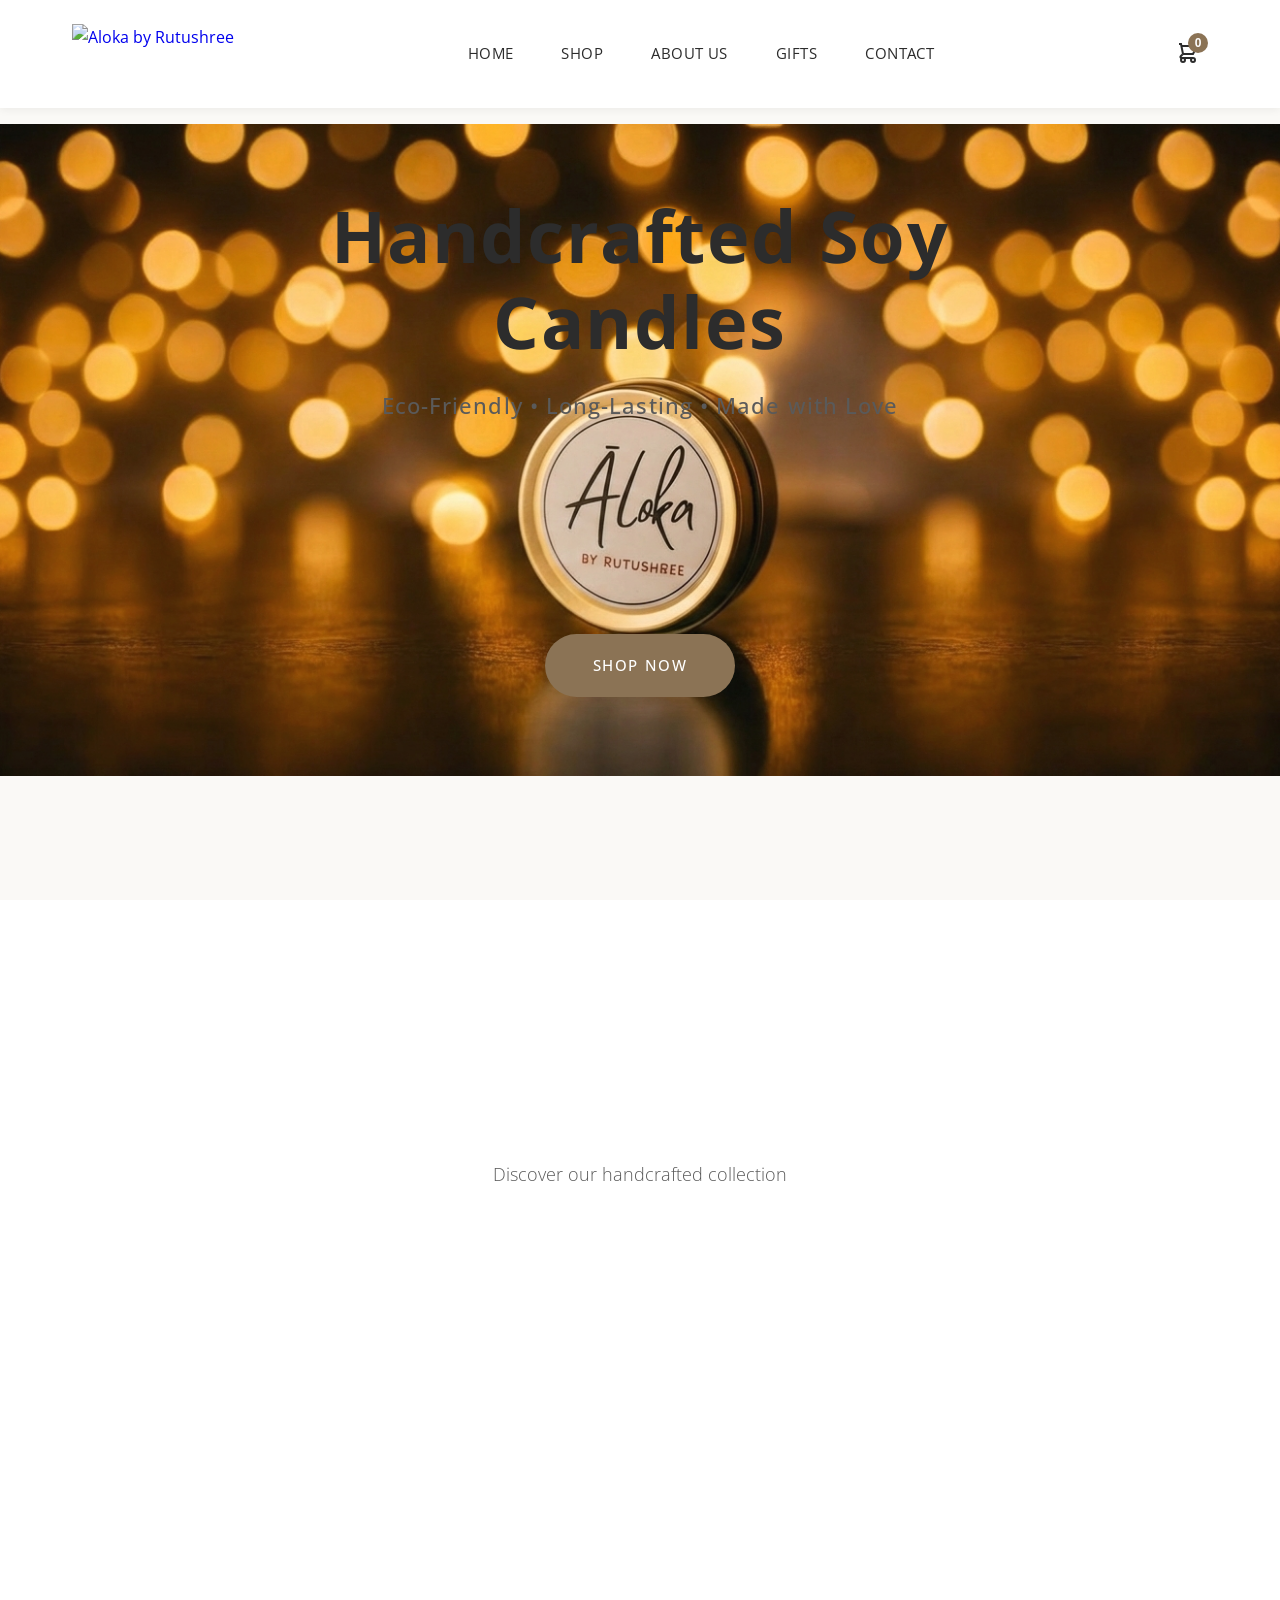
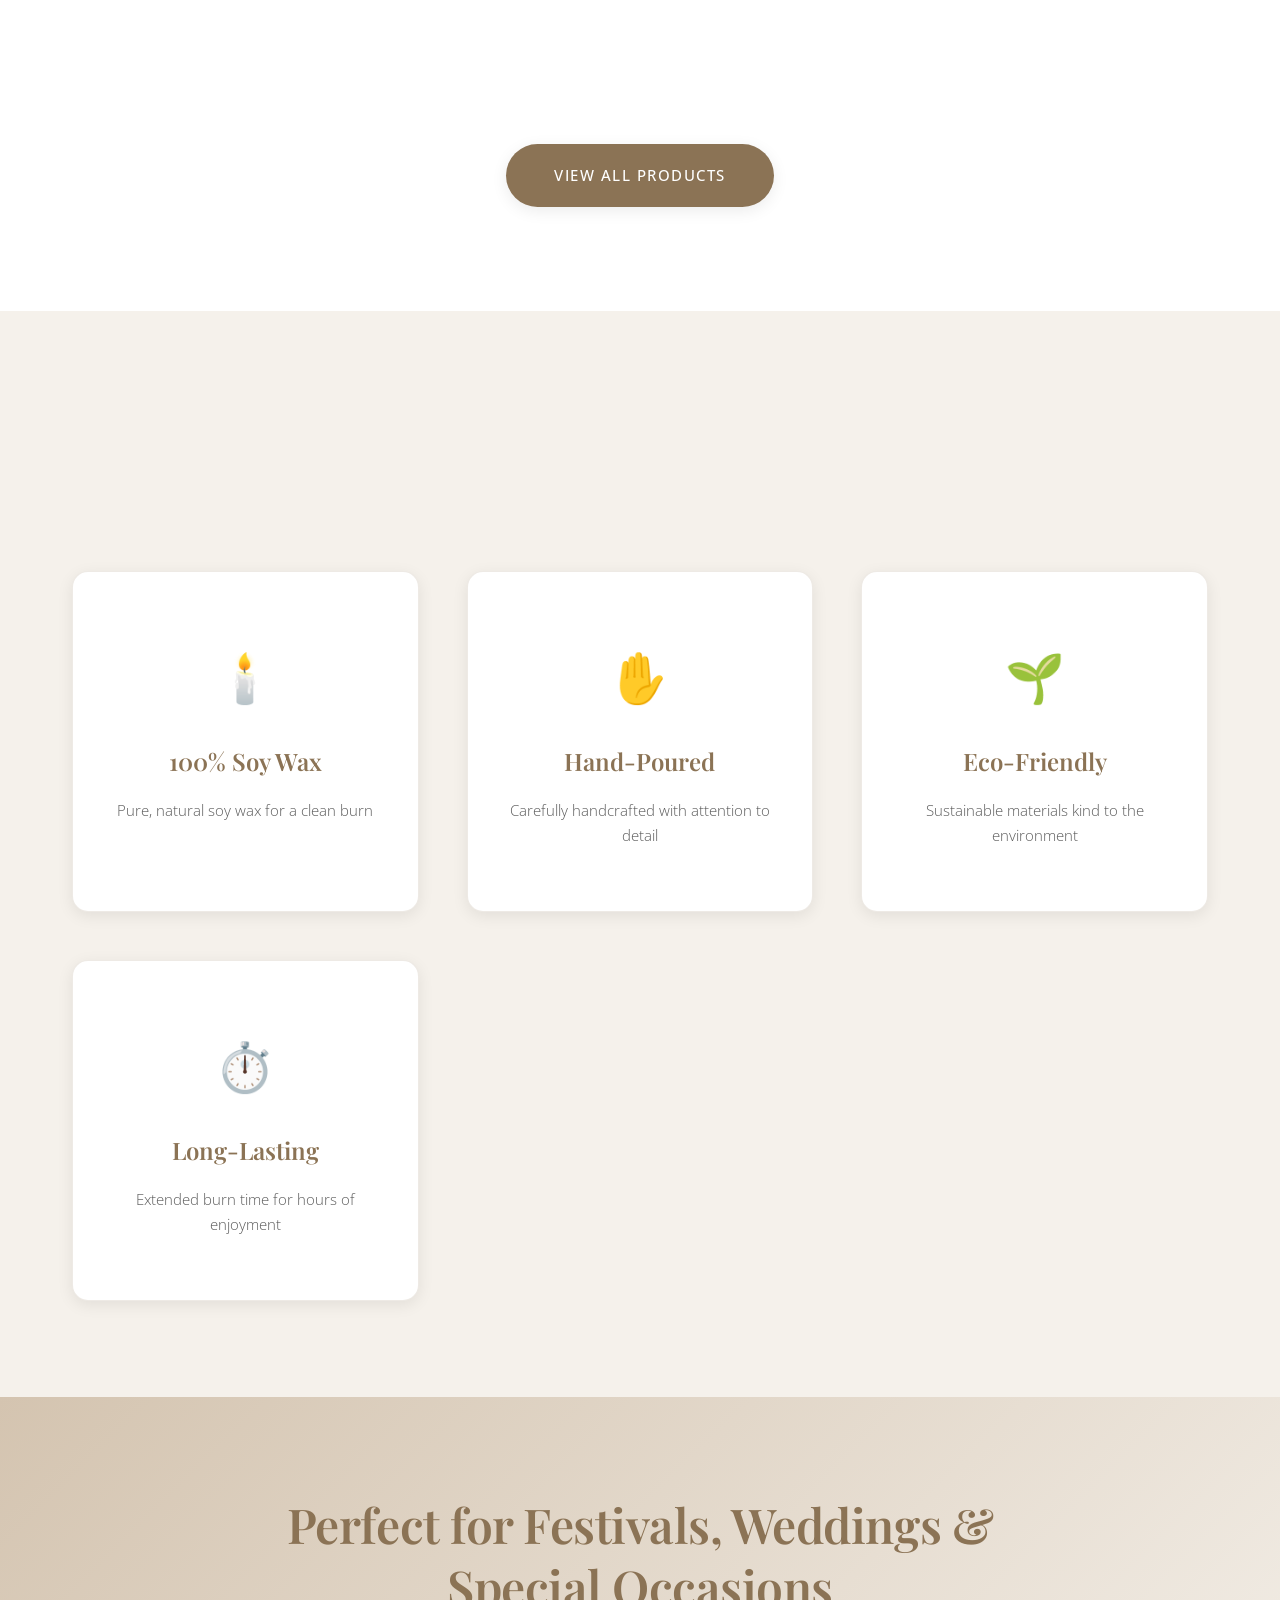
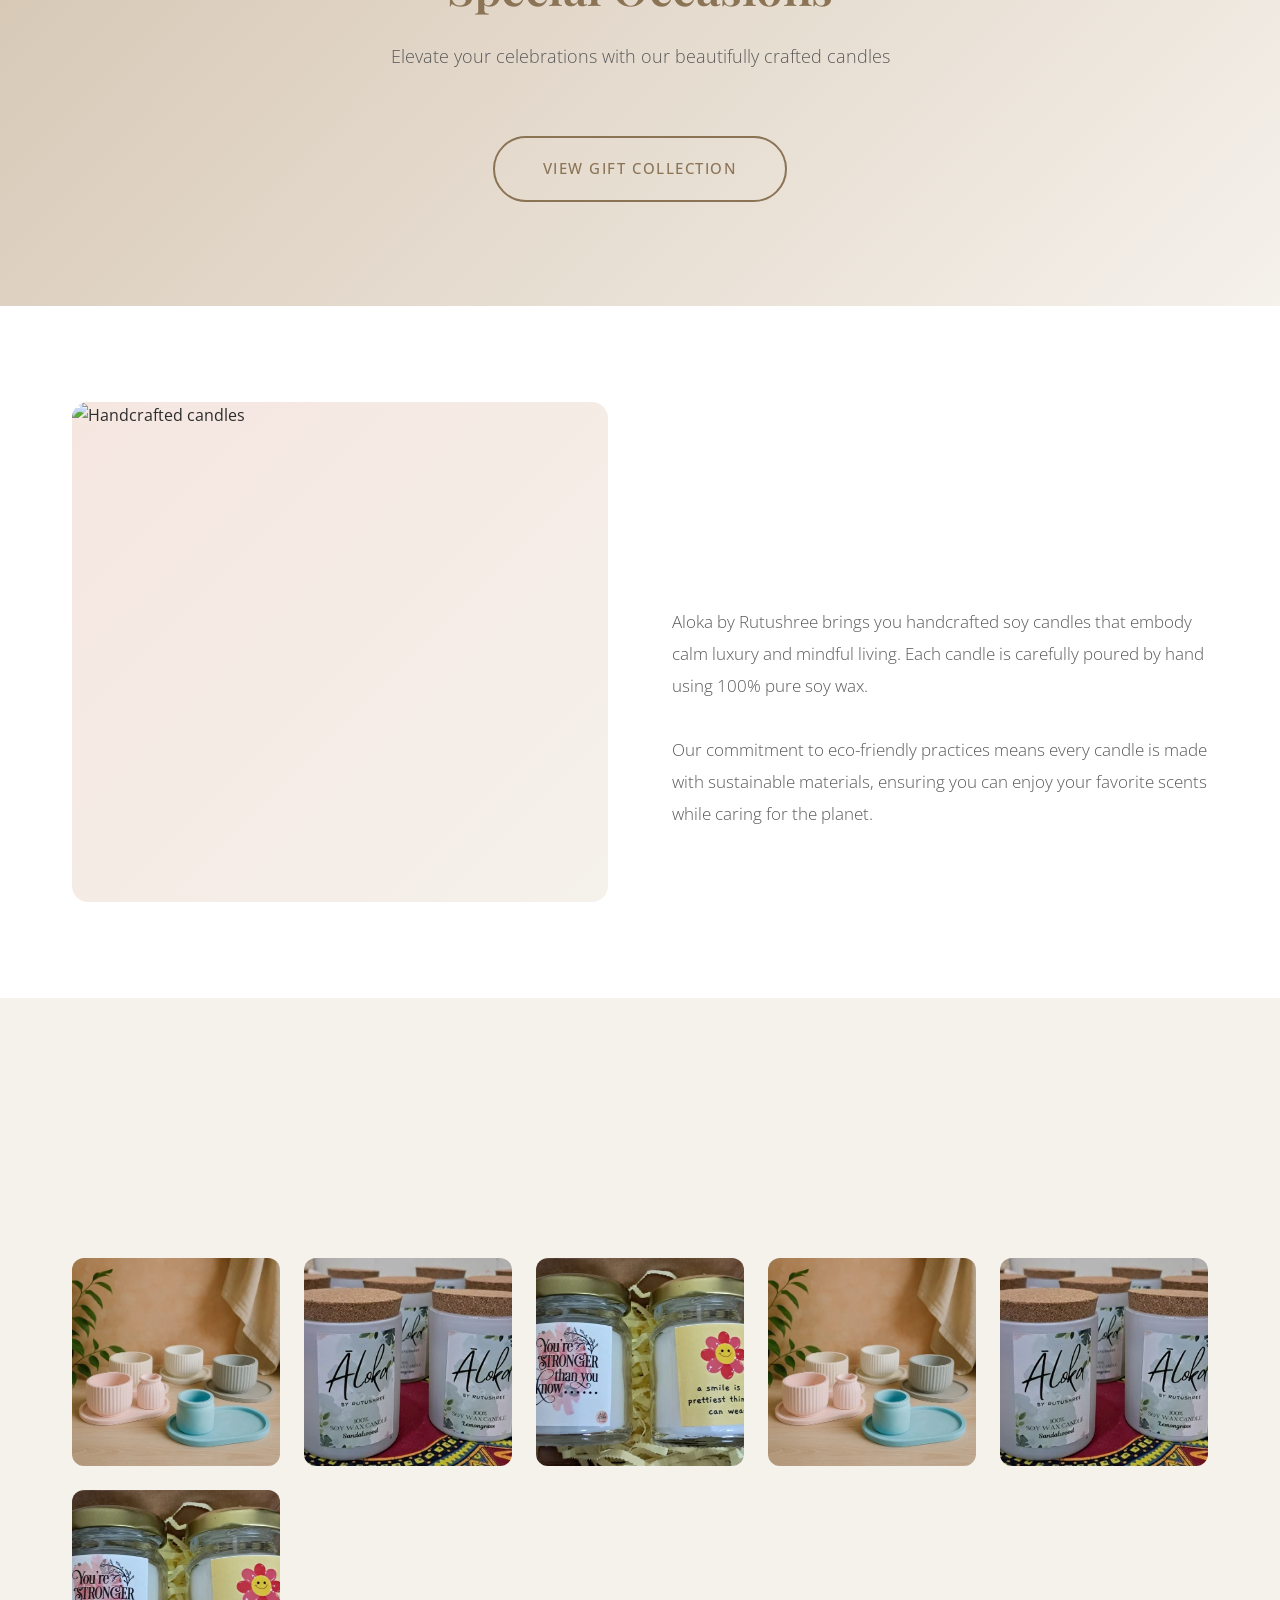
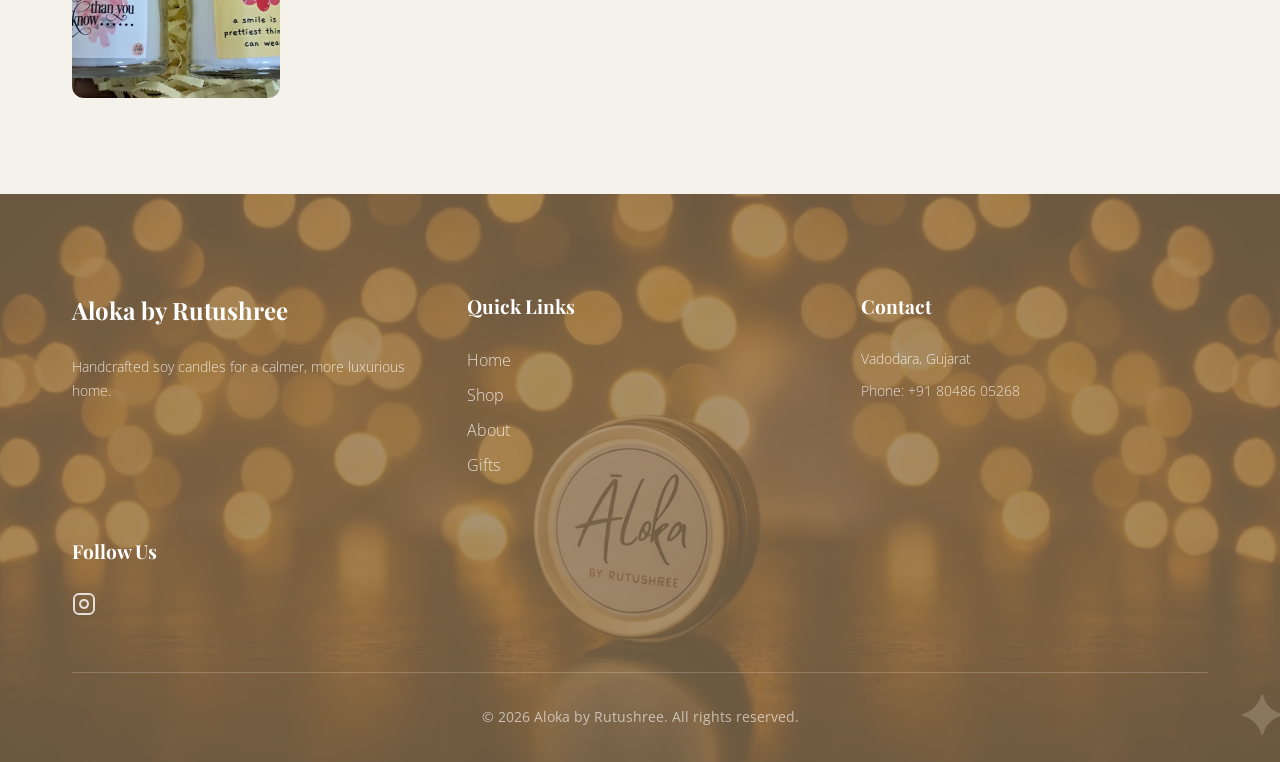
==== commit 5df40acd: "Add files via upload" ====
--- a/index.html
+++ b/index.html
@@ -9,6 +9,40 @@
     <link href="https://fonts.googleapis.com/css2?family=Playfair+Display:wght@400;600;700&family=Open+Sans:wght@300;400;500;600;700&display=swap" rel="stylesheet">
     <link rel="stylesheet" href="css/styles.css">
     <link rel="stylesheet" href="https://cdn.jsdelivr.net/npm/intl-tel-input@18.2.1/build/css/intlTelInput.css">
+	
+	<style>
+        /* PRODUCT GRID CSS - FIXES DISPLAY ISSUE */
+        .product-grid {
+            display: grid;
+            grid-template-columns: repeat(auto-fill, minmax(250px, 1fr));
+            gap: 1.5rem;
+            margin: 2rem 0;
+        }
+        
+        .product-card {
+            background: white;
+            border-radius: 12px;
+            overflow: hidden;
+            box-shadow: 0 2px 8px rgba(0,0,0,0.1);
+            transition: all 0.3s ease;
+            cursor: pointer;
+        }
+        
+        .product-card:hover {
+            box-shadow: 0 12px 24px rgba(0,0,0,0.15);
+            transform: translateY(-5px);
+        }
+        
+        .product-card.out-of-stock {
+            opacity: 0.6;
+            cursor: not-allowed;
+        }
+        
+        .product-card.out-of-stock:hover {
+            transform: none;
+        }
+    </style>
+</head>
 </head>
 <body>
     <!-- Header -->
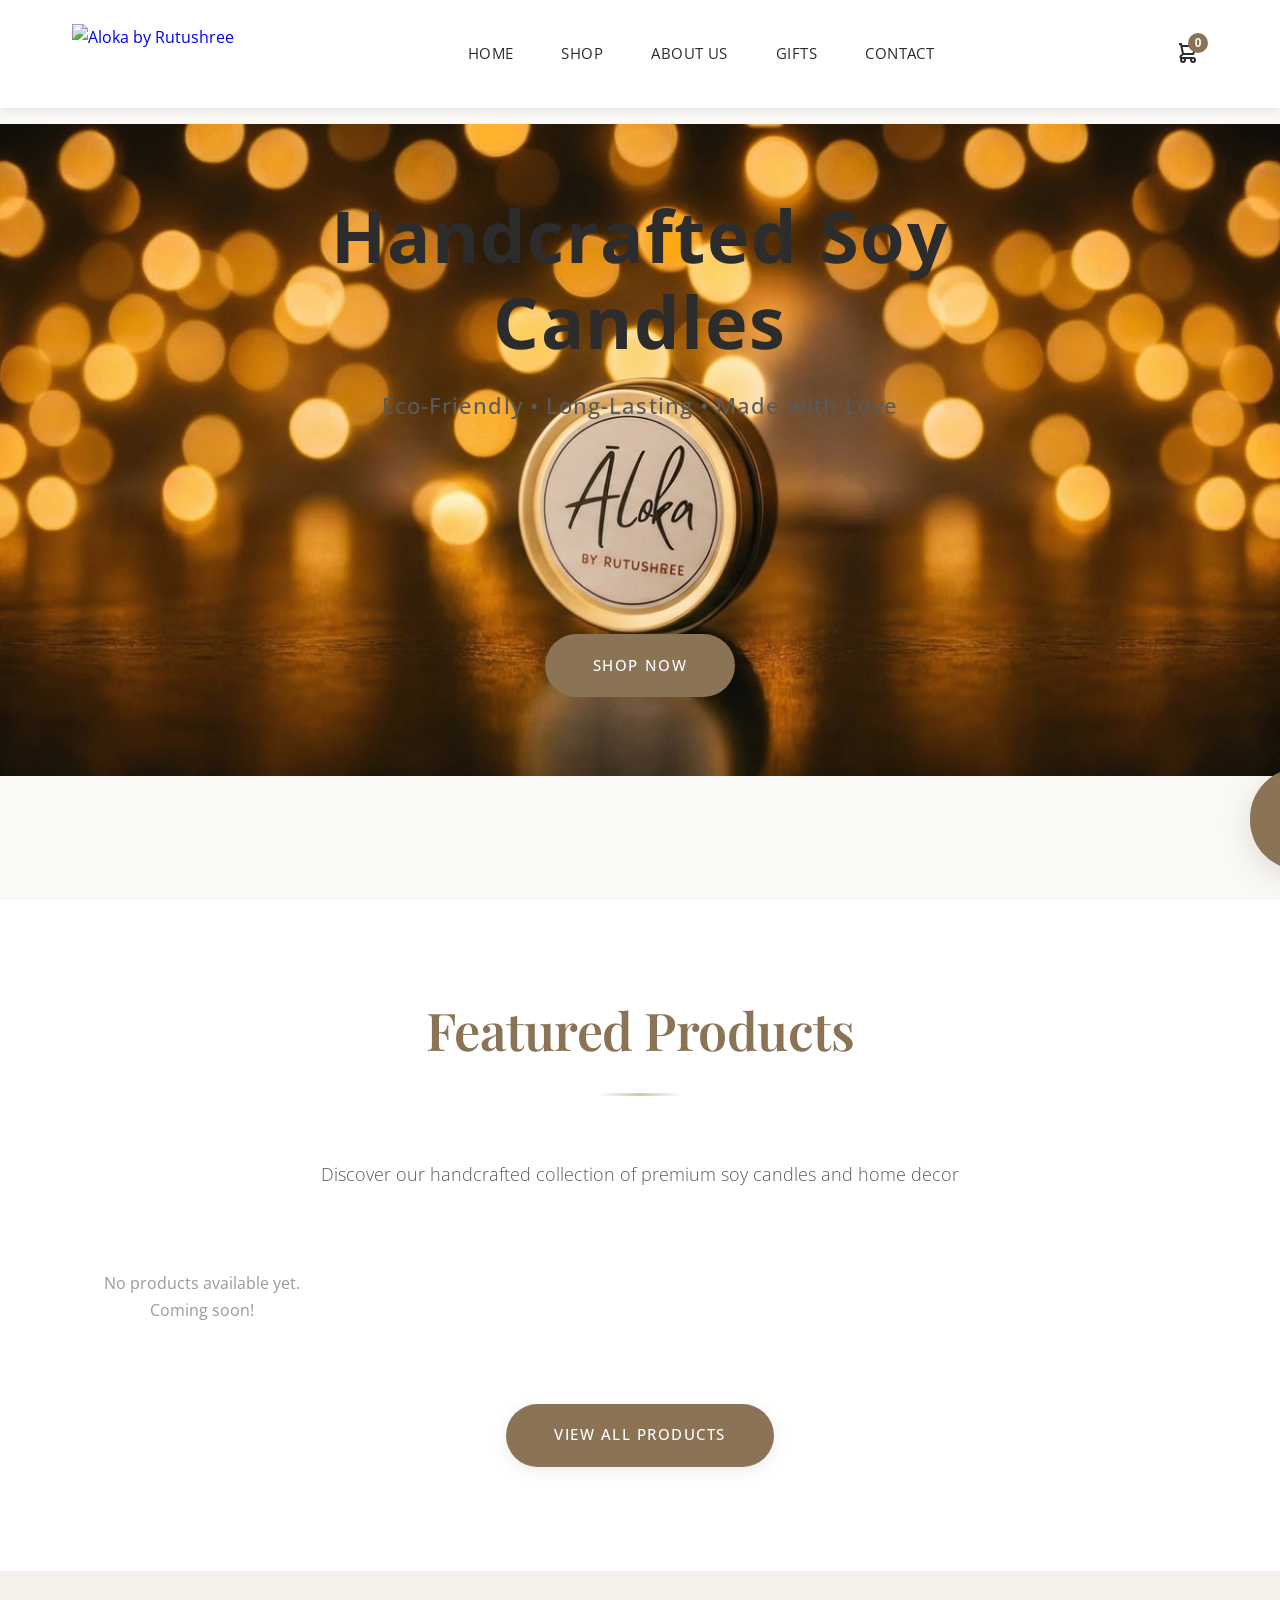
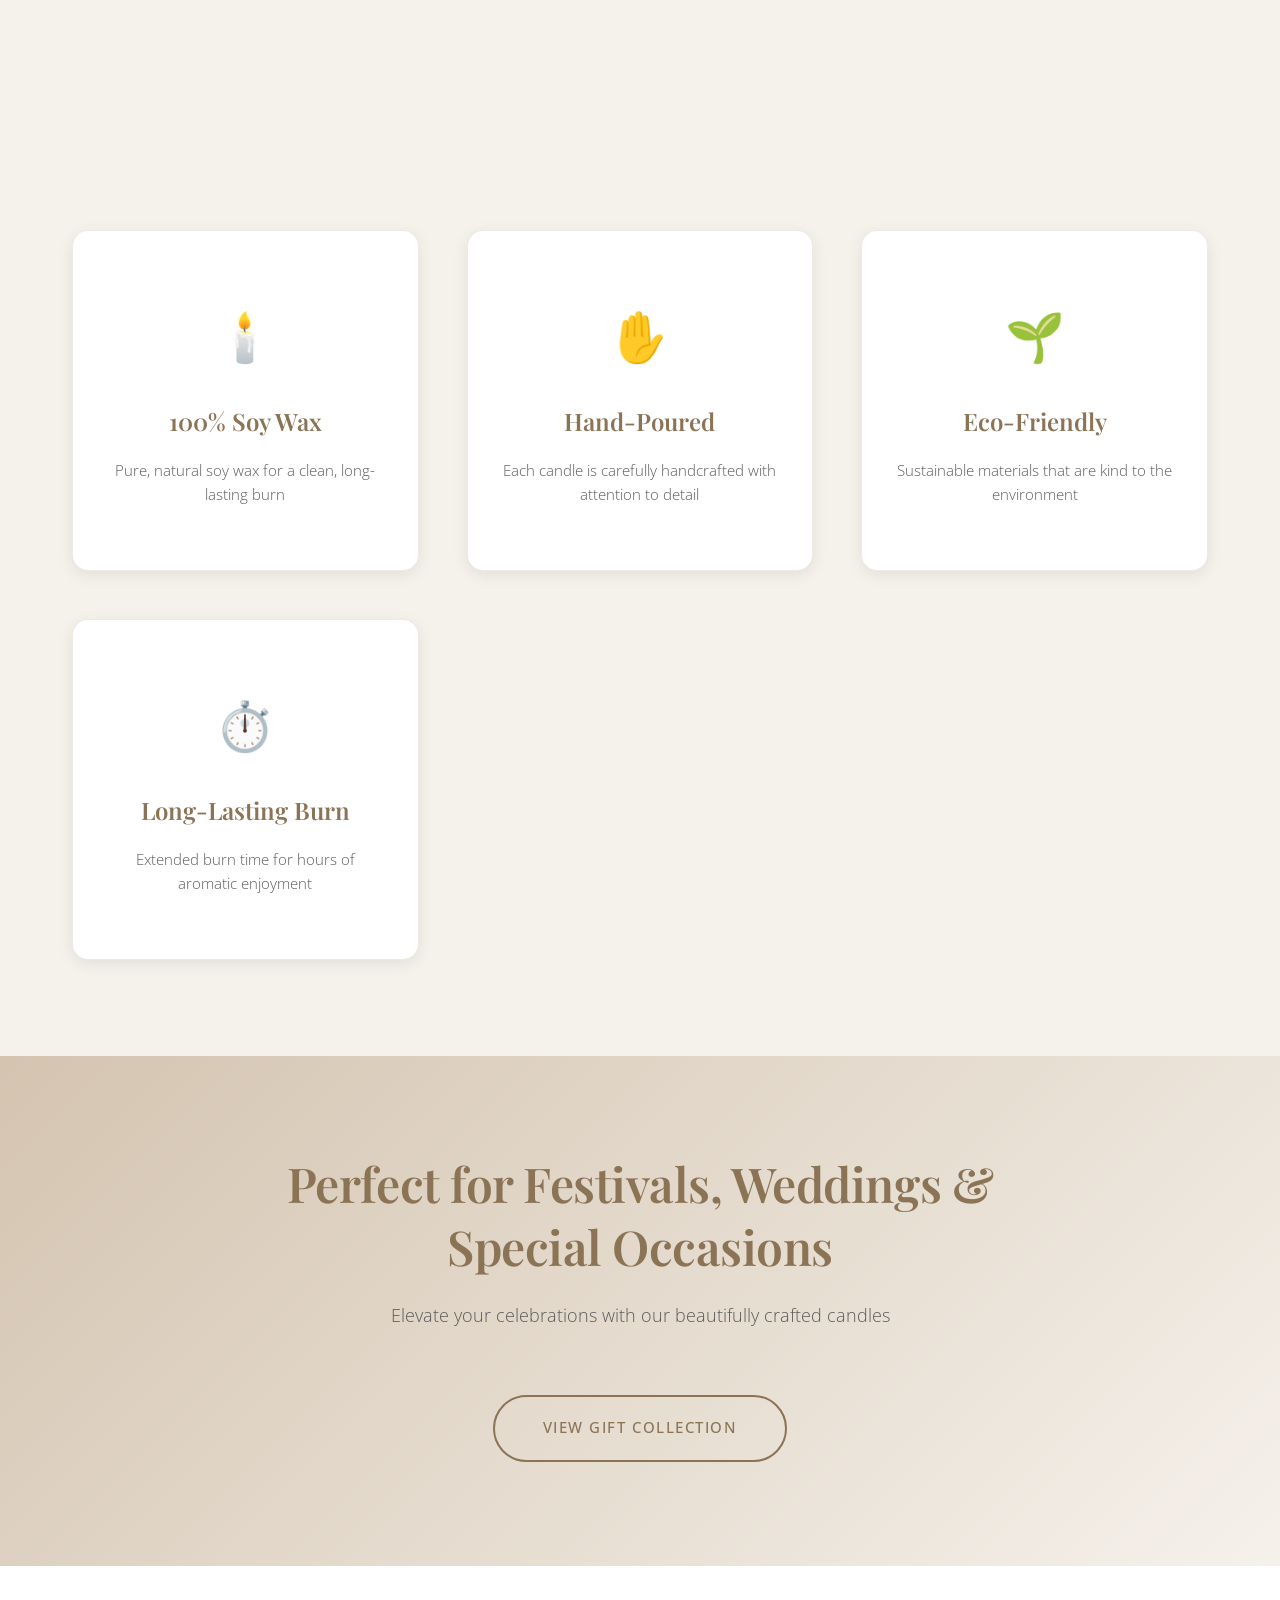
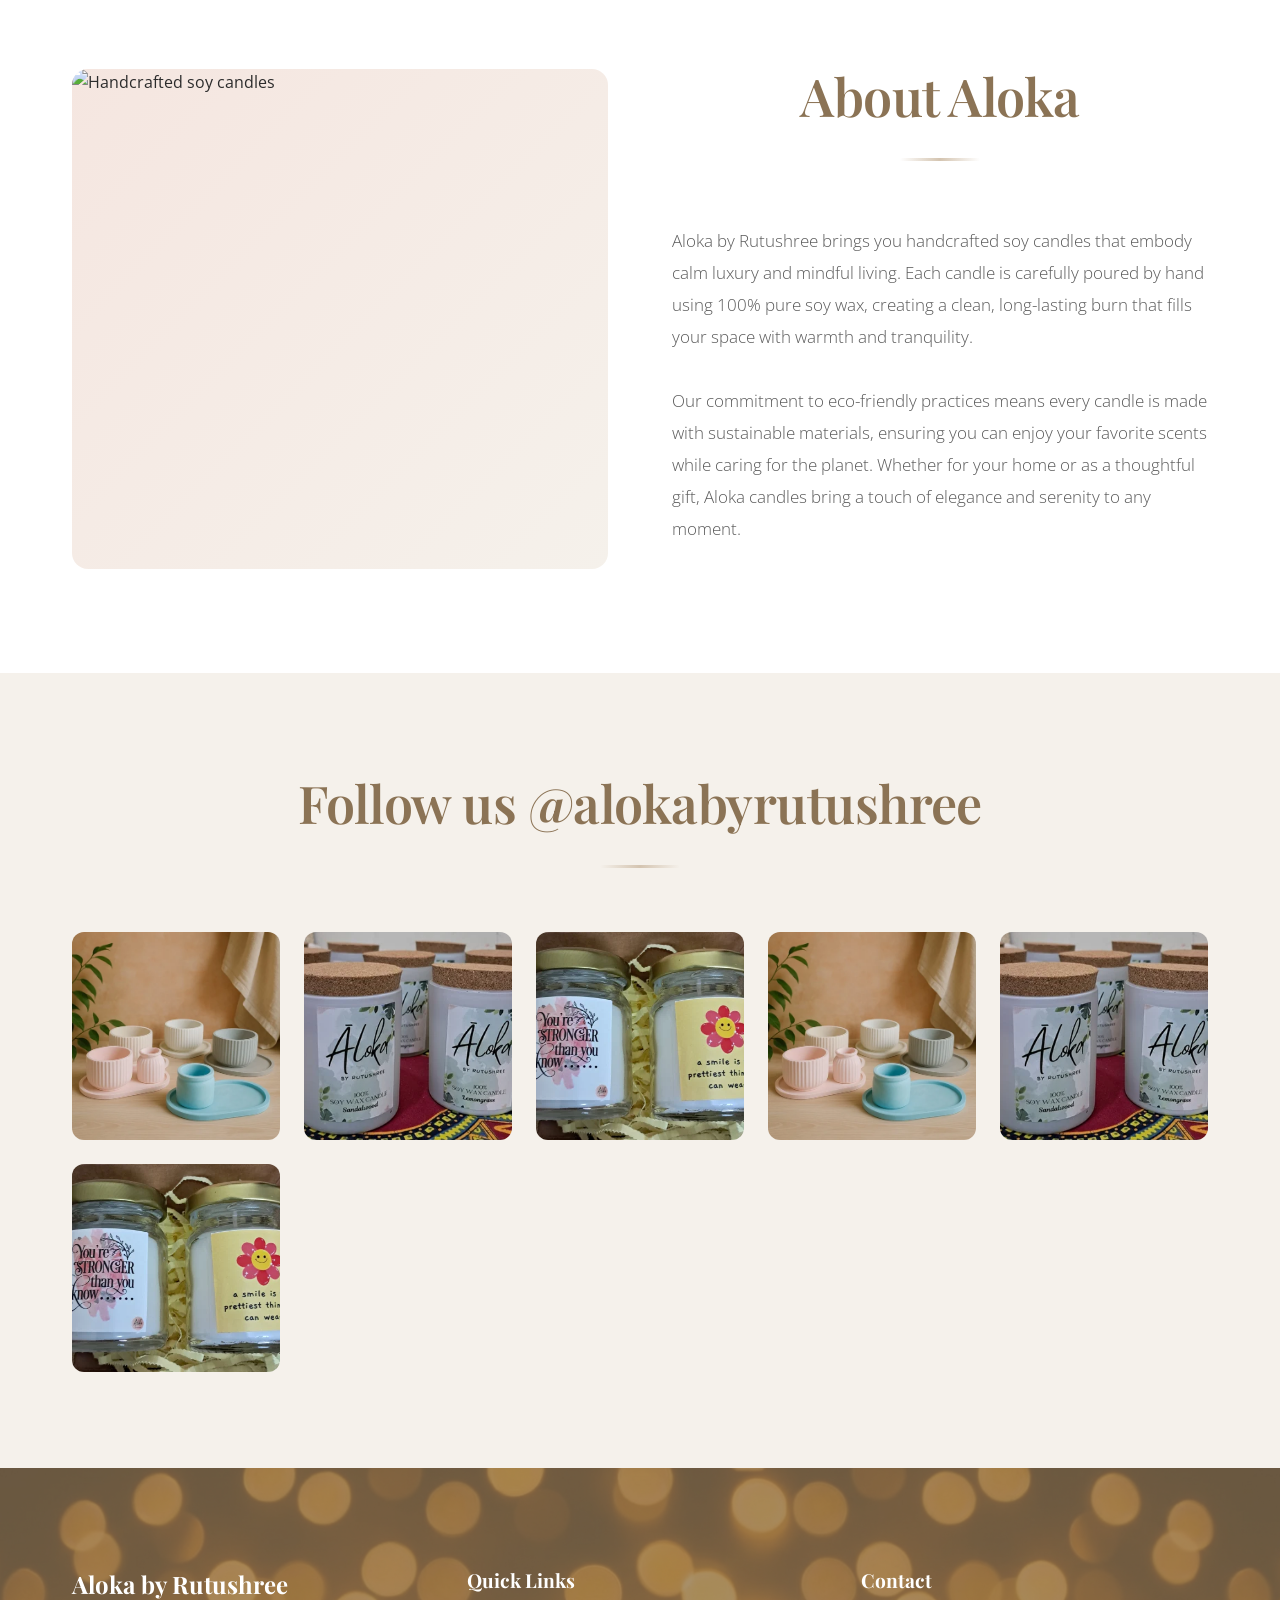
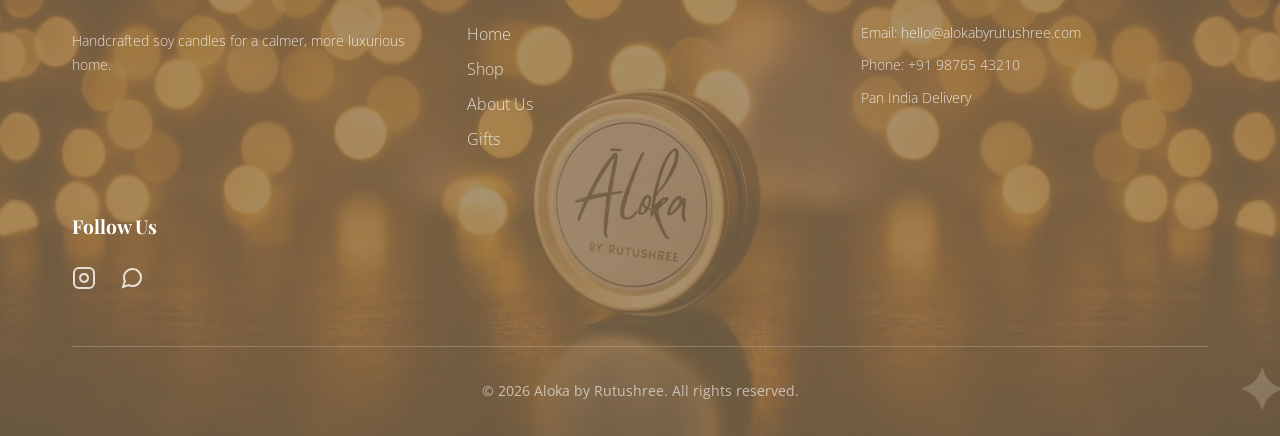
==== commit a6901b6c: "Add files via upload" ====
--- a/index.html
+++ b/index.html
@@ -3,46 +3,11 @@
 <head>
     <meta charset="UTF-8">
     <meta name="viewport" content="width=device-width, initial-scale=1.0">
-    <title>Aloka by Rutushree - Handcrafted Soy Candles</title>
+    <title>Aloka by Rutushree - Handcrafted Soy Candles | Premium Scented Candles India</title>
     <link rel="preconnect" href="https://fonts.googleapis.com">
     <link rel="preconnect" href="https://fonts.gstatic.com" crossorigin>
-    <link href="https://fonts.googleapis.com/css2?family=Playfair+Display:wght@400;600;700&family=Open+Sans:wght@300;400;500;600;700&display=swap" rel="stylesheet">
+    <link href="https://fonts.googleapis.com/css2?family=Playfair+Display:wght@400;600;700&family=Poppins:wght@300;400;500;600&family=Open+Sans:wght@300;400;500;600;700&family=Dancing+Script:wght@400;500;600;700&display=swap" rel="stylesheet">
     <link rel="stylesheet" href="css/styles.css">
-    <link rel="stylesheet" href="https://cdn.jsdelivr.net/npm/intl-tel-input@18.2.1/build/css/intlTelInput.css">
-	
-	<style>
-        /* PRODUCT GRID CSS - FIXES DISPLAY ISSUE */
-        .product-grid {
-            display: grid;
-            grid-template-columns: repeat(auto-fill, minmax(250px, 1fr));
-            gap: 1.5rem;
-            margin: 2rem 0;
-        }
-        
-        .product-card {
-            background: white;
-            border-radius: 12px;
-            overflow: hidden;
-            box-shadow: 0 2px 8px rgba(0,0,0,0.1);
-            transition: all 0.3s ease;
-            cursor: pointer;
-        }
-        
-        .product-card:hover {
-            box-shadow: 0 12px 24px rgba(0,0,0,0.15);
-            transform: translateY(-5px);
-        }
-        
-        .product-card.out-of-stock {
-            opacity: 0.6;
-            cursor: not-allowed;
-        }
-        
-        .product-card.out-of-stock:hover {
-            transform: none;
-        }
-    </style>
-</head>
 </head>
 <body>
     <!-- Header -->
@@ -50,7 +15,7 @@
         <div class="container">
             <div class="header-content">
                 <div class="logo">
-                    <a href="index.html" class="logo-link">
+                    <a href="index.html" class="logo-link" id="homeLogoLink">
                         <img src="img/logo.png" alt="Aloka by Rutushree" class="logo-image">
                     </a>
                 </div>
@@ -59,12 +24,12 @@
                         <li><a href="#home" class="nav-link">Home</a></li>
                         <li><a href="products.html" class="nav-link">Shop</a></li>
                         <li><a href="#about" class="nav-link">About Us</a></li>
-                        <li><a href="gifting.html" class="nav-link">Gifts</a></li>
+                        <li><a href="#gifting" class="nav-link">Gifts</a></li>
                         <li><a href="#contact" class="nav-link">Contact</a></li>
                     </ul>
                 </nav>
                 <div class="header-actions">
-                    <button class="cart-icon" id="cartIcon" aria-label="View cart">
+                    <button class="cart-icon" id="cartIcon" aria-label="View orders">
                         <svg width="24" height="24" viewBox="0 0 24 24" fill="none" stroke="currentColor" stroke-width="2">
                             <path d="M3 3h2l.4 2M7 13h10l4-8H5.4M7 13L5.4 5M7 13l-2.293 2.293c-.63.63-.184 1.707.707 1.707H17m0 0a2 2 0 1 0 0 4 2 2 0 0 0 0-4zm-8 2a2 2 0 1 1-4 0 2 2 0 0 1 4 0z"/>
                         </svg>
@@ -84,7 +49,9 @@
     <section class="hero" id="home">
         <div class="hero-content">
             <div class="hero-text-group">
-                <h1 class="hero-title">Handcrafted Soy Candles</h1>
+                <h1 class="hero-title">
+                    Handcrafted Soy Candles
+                </h1>
                 <p class="hero-subtitle">Eco-Friendly • Long-Lasting • Made with Love</p>
             </div>
             <div class="hero-cta">
@@ -97,9 +64,9 @@
     <section class="shop" id="shop">
         <div class="container">
             <h2 class="section-title">Featured Products</h2>
-            <p class="section-subtitle">Discover our handcrafted collection</p>
-            <div class="product-grid" id="productsGrid">
-                <!-- Products will load here -->
+            <p class="section-subtitle">Discover our handcrafted collection of premium soy candles and home decor</p>
+            <div class="products-grid-home" id="productsGridHome">
+                <!-- Products loaded from Google Sheets -->
             </div>
             <div style="text-align: center; margin-top: var(--spacing-xl);">
                 <a href="products.html" class="btn btn-primary">View All Products</a>
@@ -107,7 +74,7 @@
         </div>
     </section>
 
-    <!-- Why Choose Aloka -->
+    <!-- Why Choose Aloka Section -->
     <section class="why-choose" id="why-choose">
         <div class="container">
             <h2 class="section-title">Why Choose Aloka</h2>
@@ -115,28 +82,28 @@
                 <div class="feature-card fade-in">
                     <div class="feature-icon">🕯️</div>
                     <h3 class="feature-title">100% Soy Wax</h3>
-                    <p class="feature-text">Pure, natural soy wax for a clean burn</p>
+                    <p class="feature-text">Pure, natural soy wax for a clean, long-lasting burn</p>
                 </div>
                 <div class="feature-card fade-in">
                     <div class="feature-icon">✋</div>
                     <h3 class="feature-title">Hand-Poured</h3>
-                    <p class="feature-text">Carefully handcrafted with attention to detail</p>
+                    <p class="feature-text">Each candle is carefully handcrafted with attention to detail</p>
                 </div>
                 <div class="feature-card fade-in">
                     <div class="feature-icon">🌱</div>
                     <h3 class="feature-title">Eco-Friendly</h3>
-                    <p class="feature-text">Sustainable materials kind to the environment</p>
+                    <p class="feature-text">Sustainable materials that are kind to the environment</p>
                 </div>
                 <div class="feature-card fade-in">
                     <div class="feature-icon">⏱️</div>
-                    <h3 class="feature-title">Long-Lasting</h3>
-                    <p class="feature-text">Extended burn time for hours of enjoyment</p>
-                </div>
-            </div>
-        </div>
-    </section>
-
-    <!-- Gifting Section -->
+                    <h3 class="feature-title">Long-Lasting Burn</h3>
+                    <p class="feature-text">Extended burn time for hours of aromatic enjoyment</p>
+                </div>
+            </div>
+        </div>
+    </section>
+
+    <!-- Best for Gifting Section -->
     <section class="gifting" id="gifting">
         <div class="container">
             <div class="gifting-content fade-in">
@@ -147,24 +114,26 @@
         </div>
     </section>
 
-    <!-- About Section -->
+    <!-- About Brand Section -->
     <section class="about" id="about">
         <div class="container">
             <div class="about-content">
                 <div class="about-image fade-in">
                     <div class="image-placeholder">
-                        <img src="https://images.unsplash.com/photo-1602143407151-7111542de6e8?w=1200&q=90" alt="Handcrafted candles" loading="lazy">
+                        <img src="https://images.unsplash.com/photo-1602143407151-7111542de6e8?w=1200&q=90&fit=crop&auto=format" alt="Handcrafted soy candles" loading="lazy">
                     </div>
                 </div>
                 <div class="about-text fade-in">
                     <h2 class="section-title">About Aloka</h2>
                     <p class="about-description">
                         Aloka by Rutushree brings you handcrafted soy candles that embody calm luxury and mindful living. 
-                        Each candle is carefully poured by hand using 100% pure soy wax.
+                        Each candle is carefully poured by hand using 100% pure soy wax, creating a clean, long-lasting 
+                        burn that fills your space with warmth and tranquility.
                     </p>
                     <p class="about-description">
                         Our commitment to eco-friendly practices means every candle is made with sustainable materials, 
-                        ensuring you can enjoy your favorite scents while caring for the planet.
+                        ensuring you can enjoy your favorite scents while caring for the planet. Whether for your home 
+                        or as a thoughtful gift, Aloka candles bring a touch of elegance and serenity to any moment.
                     </p>
                 </div>
             </div>
@@ -178,32 +147,32 @@
             <div class="instagram-grid">
                 <div class="instagram-item fade-in">
                     <div class="instagram-placeholder">
-                        <img src="img/1.jpg" alt="Aloka" loading="lazy">
-                    </div>
-                </div>
-                <div class="instagram-item fade-in">
-                    <div class="instagram-placeholder">
-                        <img src="img/2.jpg" alt="Aloka" loading="lazy">
-                    </div>
-                </div>
-                <div class="instagram-item fade-in">
-                    <div class="instagram-placeholder">
-                        <img src="img/3.jpg" alt="Aloka" loading="lazy">
-                    </div>
-                </div>
-                <div class="instagram-item fade-in">
-                    <div class="instagram-placeholder">
-                        <img src="img/1.jpg" alt="Aloka" loading="lazy">
-                    </div>
-                </div>
-                <div class="instagram-item fade-in">
-                    <div class="instagram-placeholder">
-                        <img src="img/2.jpg" alt="Aloka" loading="lazy">
-                    </div>
-                </div>
-                <div class="instagram-item fade-in">
-                    <div class="instagram-placeholder">
-                        <img src="img/3.jpg" alt="Aloka" loading="lazy">
+                        <img src="img/1.jpg" alt="Aloka candle" loading="lazy">
+                    </div>
+                </div>
+                <div class="instagram-item fade-in">
+                    <div class="instagram-placeholder">
+                        <img src="img/2.jpg" alt="Aloka candle" loading="lazy">
+                    </div>
+                </div>
+                <div class="instagram-item fade-in">
+                    <div class="instagram-placeholder">
+                        <img src="img/3.jpg" alt="Aloka candle" loading="lazy">
+                    </div>
+                </div>
+                <div class="instagram-item fade-in">
+                    <div class="instagram-placeholder">
+                        <img src="img/1.jpg" alt="Aloka candle" loading="lazy">
+                    </div>
+                </div>
+                <div class="instagram-item fade-in">
+                    <div class="instagram-placeholder">
+                        <img src="img/2.jpg" alt="Aloka candle" loading="lazy">
+                    </div>
+                </div>
+                <div class="instagram-item fade-in">
+                    <div class="instagram-placeholder">
+                        <img src="img/3.jpg" alt="Aloka candle" loading="lazy">
                     </div>
                 </div>
             </div>
@@ -223,25 +192,31 @@
                     <ul class="footer-links">
                         <li><a href="#home">Home</a></li>
                         <li><a href="products.html">Shop</a></li>
-                        <li><a href="#about">About</a></li>
-                        <li><a href="gifting.html">Gifts</a></li>
+                        <li><a href="#about">About Us</a></li>
+                        <li><a href="#gifting">Gifts</a></li>
                     </ul>
                 </div>
                 <div class="footer-section">
                     <h4 class="footer-title">Contact</h4>
-                    <p class="footer-text">Vadodara, Gujarat</p>
-                    <p class="footer-text">Phone: +91 80486 05268</p>
+                    <p class="footer-text">Email: hello@alokabyrutushree.com</p>
+                    <p class="footer-text">Phone: +91 98765 43210</p>
+                    <p class="footer-text">Pan India Delivery</p>
                 </div>
                 <div class="footer-section">
                     <h4 class="footer-title">Follow Us</h4>
                     <div class="social-links">
-                        <a href="https://instagram.com/alokabyrutushree" target="_blank" class="social-link">
+                        <a href="#" class="social-link" aria-label="Instagram">
                             <svg width="24" height="24" viewBox="0 0 24 24" fill="none" stroke="currentColor" stroke-width="2">
                                 <rect x="2" y="2" width="20" height="20" rx="5" ry="5"></rect>
                                 <path d="M16 11.37A4 4 0 1 1 12.63 8 4 4 0 0 1 16 11.37z"></path>
                                 <line x1="17.5" y1="6.5" x2="17.51" y2="6.5"></line>
                             </svg>
                         </a>
+                        <a href="#" class="social-link" aria-label="WhatsApp">
+                            <svg width="24" height="24" viewBox="0 0 24 24" fill="none" stroke="currentColor" stroke-width="2">
+                                <path d="M21 11.5a8.38 8.38 0 0 1-.9 3.8 8.5 8.5 0 0 1-7.6 4.7 8.38 8.38 0 0 1-3.8-.9L3 21l1.9-5.7a8.38 8.38 0 0 1-.9-3.8 8.5 8.5 0 0 1 4.7-7.6 8.38 8.38 0 0 1 3.8-.9h.5a8.48 8.48 0 0 1 8 8v.5z"></path>
+                            </svg>
+                        </a>
                     </div>
                 </div>
             </div>
@@ -251,11 +226,11 @@
         </div>
     </footer>
 
-    <!-- Product Modal -->
+    <!-- Product Purchase Modal -->
     <div class="modal" id="productModal">
         <div class="modal-overlay" id="modalOverlay"></div>
         <div class="modal-content">
-            <button class="modal-close" id="modalClose">&times;</button>
+            <button class="modal-close" id="modalClose" aria-label="Close modal">&times;</button>
             <div class="modal-body">
                 <div class="modal-product-image">
                     <div class="product-image-placeholder" id="modalProductImage">
@@ -275,10 +250,10 @@
                         </div>
                     </div>
                     <div class="modal-total">
-                        <strong>Total: <span id="modalTotal">₹0</span></strong>
+                        <strong>Total: <span id="modalTotal">$0.00</span></strong>
                     </div>
                     <div class="modal-actions">
-                        <button class="btn btn-primary" id="confirmOrder">Add to Cart</button>
+                        <button class="btn btn-primary" id="confirmOrder">Confirm Order</button>
                         <button class="btn btn-secondary" id="cancelOrder">Cancel</button>
                     </div>
                 </div>
@@ -286,420 +261,31 @@
         </div>
     </div>
 
-    <!-- Cart Modal -->
+    <!-- Cart/Orders Modal -->
     <div class="modal" id="ordersModal">
         <div class="modal-overlay" id="ordersModalOverlay"></div>
         <div class="modal-content modal-orders">
-            <button class="modal-close" id="ordersModalClose">&times;</button>
+            <button class="modal-close" id="ordersModalClose" aria-label="Close modal">&times;</button>
             <div class="modal-body">
-                <h2 class="modal-title">Your Cart</h2>
+                <h2 class="modal-title">Your Orders</h2>
                 <div class="orders-list" id="ordersList">
-                    <p class="no-orders">No items in cart</p>
-                </div>
-                <div id="cartTotalSection" style="display:none; padding: 1rem; border-top: 1px solid var(--color-border);">
-                    <div style="display: flex; justify-content: space-between; font-size: 1.25rem; font-weight: 600;">
-                        <span>Total:</span>
-                        <span id="cartTotalAmount" style="color: var(--color-primary);">₹0</span>
-                    </div>
-                </div>
-                <div class="orders-actions" id="ordersActions" style="display:none; padding: 1rem; gap: 0.5rem; flex-direction: column;">
-                    <button class="btn btn-primary" id="checkoutBtn">Checkout via WhatsApp</button>
-                    <button class="btn btn-secondary" id="clearCart">Clear Cart</button>
+                    <p class="no-orders">No orders yet. Start shopping!</p>
+                </div>
+                <div class="orders-actions" id="ordersActions" style="display: none;">
+                    <button class="btn btn-secondary" id="clearCart">Clear All Orders</button>
                 </div>
             </div>
         </div>
     </div>
 
-    <!-- Customer Form Modal -->
-    <div class="modal" id="customerFormModal" style="display:none;">
-        <div class="modal-overlay"></div>
-        <div class="modal-content">
-            <button class="modal-close" id="customerFormClose">&times;</button>
-            <div class="modal-body" style="display:block; padding: 2rem;">
-                <h2 style="font-family: var(--font-heading); margin-bottom: 1rem;">Almost there!</h2>
-                <p style="margin-bottom: 1.5rem;">Enter your details for WhatsApp order confirmation.</p>
-                
-                <div id="customerOrderSummary" style="background: var(--color-bg-cream); padding: 1rem; border-radius: 8px; margin-bottom: 1.5rem;"></div>
-                
-                <div style="margin-bottom: 1rem;">
-                    <label style="display: flex; justify-content: space-between; margin-bottom: 0.5rem; font-weight: 600;">
-                        Your Name
-                        <span id="notYouBtn" style="display:none; font-size: 0.85rem; color: var(--color-primary); cursor: pointer; font-weight: 400;">✕ Not you?</span>
-                    </label>
-                    <input type="text" id="customerName" placeholder="Enter your name" style="width: 100%; padding: 0.75rem; border: 1px solid var(--color-border); border-radius: 4px;">
-                    <span id="nameError" style="color: #c44; font-size: 0.85rem; display: none;">Please enter your name</span>
-                </div>
-                
-                <div style="margin-bottom: 1.5rem;">
-                    <label style="display: block; margin-bottom: 0.5rem; font-weight: 600;">WhatsApp Number</label>
-                    <input type="tel" id="customerPhone" style="width: 100%; padding: 0.75rem; border: 1px solid var(--color-border); border-radius: 4px;">
-                    <span id="phoneError" style="color: #c44; font-size: 0.85rem; display: none;">Please enter a valid number</span>
-                </div>
-                
-                <button class="btn btn-primary" id="submitCustomerForm" style="width: 100%; margin-bottom: 0.5rem; background: #25D366;">💬 Proceed to WhatsApp</button>
-                <button class="btn btn-secondary" id="cancelCustomerForm" style="width: 100%;">Cancel</button>
-            </div>
-        </div>
+    <!-- Success Notification -->
+    <div class="success-notification" id="successNotification">
+        <p>Order placed! Check WhatsApp for confirmation.</p>
     </div>
 
-    <script src="https://cdn.jsdelivr.net/npm/intl-tel-input@18.2.1/build/js/intlTelInput.min.js"></script>
-    <script>
-// ===== CONFIGURATION =====
-const SHEETS_URL = 'https://script.google.com/macros/s/AKfycby6lZ__1mjoEJiQgMO8F84iw9a970ZJ_Zy8_OPA_Chc41b7qIYQQC2slHdn2XD0_7gj/exec';
-
-// ===== GLOBAL STATE =====
-let allProducts = [];
-let cart = JSON.parse(localStorage.getItem('aloka_cart') || '[]');
-let currentProduct = null;
-let currentQuantity = 1;
-let iti = null;
-
-// ===== UTILITY FUNCTIONS =====
-function formatIndianRupee(amount) {
-    return '₹' + amount.toLocaleString('en-IN', { maximumFractionDigits: 0 });
-}
-
-function showNotification(message) {
-    alert(message); // Simple notification
-}
-
-// ===== FETCH PRODUCTS FROM GOOGLE SHEETS =====
-async function fetchProducts() {
-    try {
-        console.log('Fetching products from:', SHEETS_URL);
-        const response = await fetch(SHEETS_URL + '?action=all');
-        const data = await response.json();
-        console.log('Received data:', data);
-        allProducts = data.products || [];
-        return allProducts;
-    } catch (error) {
-        console.error('Error fetching products:', error);
-        // Use demo products if Sheets fails
-        return getDemoProducts();
-    }
-}
-
-// ===== DEMO PRODUCTS (FALLBACK) =====
-function getDemoProducts() {
-    return [
-        { id: 'CAN001', name: 'Lavender Dream', price: 299, img: 'https://images.unsplash.com/photo-1602874801006-c2b15bd4f842?w=800', desc: 'Soothing lavender scent', cat: 'Candles', badge: 'NEW', active: true },
-        { id: 'CAN002', name: 'Vanilla Bliss', price: 249, img: 'https://images.unsplash.com/photo-1603006905003-be475563bc59?w=800', desc: 'Sweet vanilla aroma', cat: 'Candles', badge: 'HOT', active: true },
-        { id: 'CAN003', name: 'Rose Garden', price: 349, img: 'https://images.unsplash.com/photo-1602143407151-7111542de6e8?w=800', desc: 'Delicate rose fragrance', cat: 'Candles', badge: '', active: true },
-        { id: 'TEA001', name: 'Tea Light Set', price: 49, img: 'https://images.unsplash.com/photo-1603006905003-be475563bc59?w=800', desc: 'Pack of 6 tea lights', cat: 'Candles', badge: '', active: true }
-    ];
-}
-
-// ===== RENDER PRODUCTS =====
-async function renderProducts() {
-    const grid = document.getElementById('productsGrid');
-    if (!grid) return;
-    
-    // Show loading
-    grid.innerHTML = '<p style="text-align: center; padding: 2rem; grid-column: 1/-1;">Loading products...</p>';
-    
-    // Fetch products
-    const products = await fetchProducts();
-    console.log('Rendering products:', products);
-    
-    if (!products || products.length === 0) {
-        grid.innerHTML = '<p style="text-align: center; padding: 2rem; grid-column: 1/-1;">No products available</p>';
-        return;
-    }
-    
-    // Get featured products
-    const featured = products.filter(p => p.badge && p.badge !== '').slice(0, 8);
-    const toShow = featured.length > 0 ? featured : products.slice(0, 8);
-    
-    // Render
-    grid.innerHTML = toShow.map(p => {
-        const isOOS = p.active === false || p.active === 'FALSE';
-        return `
-            <div class="product-card ${isOOS ? 'out-of-stock' : ''}" ${!isOOS ? `onclick="openProductModal('${p.id}')"` : ''} style="cursor: ${isOOS ? 'not-allowed' : 'pointer'};">
-                <div class="product-image-wrapper" style="position: relative; padding-top: 125%; overflow: hidden; background: var(--color-bg-cream); border-radius: 12px 12px 0 0;">
-                    <img src="${p.img}" alt="${p.name}" style="position: absolute; top: 0; left: 0; width: 100%; height: 100%; object-fit: cover;" loading="lazy">
-                    ${p.badge ? `<span style="position: absolute; top: 0.75rem; left: 0.75rem; background: var(--color-primary); color: white; padding: 0.35rem 0.75rem; border-radius: 50px; font-size: 0.75rem; font-weight: 600;">${p.badge}</span>` : ''}
-                    ${isOOS ? '<div style="position: absolute; inset: 0; background: rgba(0,0,0,0.5); display: flex; align-items: center; justify-content: center; color: white; font-weight: 600;">Out of Stock</div>' : ''}
-                </div>
-                <div style="padding: 1rem;">
-                    <div style="font-size: 0.75rem; color: #999; margin-bottom: 0.25rem;">${p.id}</div>
-                    <h3 style="font-family: var(--font-heading); font-size: 1.15rem; margin-bottom: 0.5rem;">${p.name}</h3>
-                    <p style="font-size: 1.15rem; font-weight: 700; color: var(--color-primary);">${formatIndianRupee(p.price)}</p>
-                </div>
-            </div>
-        `;
-    }).join('');
-}
-
-// ===== PRODUCT MODAL =====
-function openProductModal(productId) {
-    currentProduct = allProducts.find(p => p.id === productId);
-    if (!currentProduct) return;
-    
-    currentQuantity = 1;
-    document.getElementById('quantity').value = 1;
-    document.querySelector('#modalProductImage img').src = currentProduct.img;
-    document.getElementById('modalProductName').textContent = currentProduct.name;
-    document.getElementById('modalProductFragrance').textContent = currentProduct.desc || '';
-    document.getElementById('modalProductPrice').textContent = formatIndianRupee(currentProduct.price);
-    document.getElementById('modalTotal').textContent = formatIndianRupee(currentProduct.price);
-    
-    document.getElementById('productModal').style.display = 'flex';
-    document.getElementById('productModal').classList.add('active');
-}
-
-function closeProductModal() {
-    document.getElementById('productModal').style.display = 'none';
-    document.getElementById('productModal').classList.remove('active');
-}
-
-function updateQuantity(delta) {
-    currentQuantity = Math.max(1, Math.min(10, currentQuantity + delta));
-    document.getElementById('quantity').value = currentQuantity;
-    document.getElementById('modalTotal').textContent = formatIndianRupee(currentProduct.price * currentQuantity);
-}
-
-function addToCart() {
-    if (!currentProduct) return;
-    
-    const existing = cart.find(item => item.id === currentProduct.id);
-    if (existing) {
-        existing.quantity += currentQuantity;
-    } else {
-        cart.push({
-            id: currentProduct.id,
-            name: currentProduct.name,
-            price: currentProduct.price,
-            image: currentProduct.img,
-            fragrance: currentProduct.desc || '',
-            quantity: currentQuantity
-        });
-    }
-    
-    localStorage.setItem('aloka_cart', JSON.stringify(cart));
-    updateCartCount();
-    updateCartDisplay();
-    closeProductModal();
-    showNotification('Item added to cart!');
-}
-
-// ===== CART FUNCTIONS =====
-function updateCartCount() {
-    const count = cart.reduce((sum, item) => sum + item.quantity, 0);
-    document.getElementById('cartCount').textContent = count;
-}
-
-function updateCartDisplay() {
-    const ordersList = document.getElementById('ordersList');
-    const cartTotalSection = document.getElementById('cartTotalSection');
-    const cartTotalAmount = document.getElementById('cartTotalAmount');
-    const ordersActions = document.getElementById('ordersActions');
-    
-    if (cart.length === 0) {
-        ordersList.innerHTML = '<p class="no-orders">No items in cart</p>';
-        if (cartTotalSection) cartTotalSection.style.display = 'none';
-        if (ordersActions) ordersActions.style.display = 'none';
-        return;
-    }
-    
-    const total = cart.reduce((sum, item) => sum + (item.price * item.quantity), 0);
-    
-    ordersList.innerHTML = cart.map(item => `
-        <div style="display: flex; gap: 1rem; padding: 1rem 0; border-bottom: 1px solid #ddd;">
-            <img src="${item.image}" alt="${item.name}" style="width: 80px; height: 100px; object-fit: cover; border-radius: 8px;">
-            <div style="flex: 1;">
-                <h4 style="font-family: var(--font-heading); margin-bottom: 0.25rem;">${item.name}</h4>
-                <p style="font-weight: 600; color: var(--color-primary); margin: 0.5rem 0;">${formatIndianRupee(item.price)}</p>
-                <div style="display: flex; justify-content: space-between; align-items: center;">
-                    <div style="display: flex; align-items: center; gap: 0.5rem;">
-                        <button onclick="updateCartQty('${item.id}', -1)" style="background: #f0f0f0; border: none; width: 28px; height: 28px; border-radius: 4px; cursor: pointer;">−</button>
-                        <span style="min-width: 30px; text-align: center;">${item.quantity}</span>
-                        <button onclick="updateCartQty('${item.id}', 1)" style="background: #f0f0f0; border: none; width: 28px; height: 28px; border-radius: 4px; cursor: pointer;">+</button>
-                    </div>
-                    <button onclick="removeFromCart('${item.id}')" style="color: #999; font-size: 0.85rem; background: none; border: none; cursor: pointer; text-decoration: underline;">Remove</button>
-                </div>
-            </div>
-        </div>
-    `).join('');
-    
-    if (cartTotalSection && cartTotalAmount) {
-        cartTotalSection.style.display = 'block';
-        cartTotalAmount.textContent = formatIndianRupee(total);
-    }
-    
-    if (ordersActions) {
-        ordersActions.style.display = 'flex';
-    }
-}
-
-function updateCartQty(productId, delta) {
-    const item = cart.find(i => i.id === productId);
-    if (item) {
-        item.quantity = Math.max(1, item.quantity + delta);
-        localStorage.setItem('aloka_cart', JSON.stringify(cart));
-        updateCartCount();
-        updateCartDisplay();
-    }
-}
-
-function removeFromCart(productId) {
-    cart = cart.filter(item => item.id !== productId);
-    localStorage.setItem('aloka_cart', JSON.stringify(cart));
-    updateCartCount();
-    updateCartDisplay();
-}
-
-function clearCart() {
-    if (confirm('Clear all items from cart?')) {
-        cart = [];
-        localStorage.setItem('aloka_cart', JSON.stringify(cart));
-        updateCartCount();
-        updateCartDisplay();
-    }
-}
-
-function openCart() {
-    updateCartDisplay();
-    document.getElementById('ordersModal').style.display = 'flex';
-    document.getElementById('ordersModal').classList.add('active');
-}
-
-function closeCart() {
-    document.getElementById('ordersModal').style.display = 'none';
-    document.getElementById('ordersModal').classList.remove('active');
-}
-
-function checkout() {
-    if (cart.length === 0) {
-        alert('Your cart is empty!');
-        return;
-    }
-    closeCart();
-    openCustomerForm();
-}
-
-// ===== CUSTOMER FORM & WHATSAPP =====
-function openCustomerForm() {
-    const modal = document.getElementById('customerFormModal');
-    const summary = document.getElementById('customerOrderSummary');
-    
-    const total = cart.reduce((sum, item) => sum + (item.price * item.quantity), 0);
-    const itemsList = cart.map(item => 
-        `<div>${item.name} × ${item.quantity} = ${formatIndianRupee(item.price * item.quantity)}</div>`
-    ).join('');
-    
-    summary.innerHTML = `<strong style="display: block; margin-bottom: 0.5rem;">Order Summary:</strong>${itemsList}<div style="margin-top: 0.75rem; padding-top: 0.75rem; border-top: 1px solid #ddd; font-weight: 600;">Total: ${formatIndianRupee(total)}</div>`;
-    
-    const saved = localStorage.getItem('aloka_customer');
-    if (saved) {
-        const data = JSON.parse(saved);
-        document.getElementById('customerName').value = data.name || '';
-        document.getElementById('notYouBtn').style.display = 'inline';
-        if (iti && data.phone) iti.setNumber(data.phone);
-    }
-    
-    modal.style.display = 'flex';
-}
-
-function closeCustomerForm() {
-    document.getElementById('customerFormModal').style.display = 'none';
-}
-
-function clearCustomerForm() {
-    document.getElementById('customerName').value = '';
-    document.getElementById('notYouBtn').style.display = 'none';
-    if (iti) iti.setNumber('');
-    localStorage.removeItem('aloka_customer');
-}
-
-function submitCustomerForm() {
-    const name = document.getElementById('customerName').value.trim();
-    const phoneValid = iti ? iti.isValidNumber() : false;
-    const phone = iti ? iti.getNumber() : '';
-    
-    if (!name) {
-        document.getElementById('nameError').style.display = 'block';
-        return;
-    } else {
-        document.getElementById('nameError').style.display = 'none';
-    }
-    
-    if (!phoneValid) {
-        document.getElementById('phoneError').style.display = 'block';
-        return;
-    } else {
-        document.getElementById('phoneError').style.display = 'none';
-    }
-    
-    localStorage.setItem('aloka_customer', JSON.stringify({ name, phone }));
-    
-    const items = cart.map(item => `• ${item.name} × ${item.quantity} = ${formatIndianRupee(item.price * item.quantity)}`).join('\n');
-    const total = cart.reduce((sum, item) => sum + (item.price * item.quantity), 0);
-    
-    const message = `🕯️ *New Order from Aloka*\n\n*Name:* ${name}\n\n*Items:*\n${items}\n\n*Total:* ${formatIndianRupee(total)}\n\nThank you! 🌟`;
-    
-    const url = `https://wa.me/918048605268?text=${encodeURIComponent(message)}`;
-    window.open(url, '_blank');
-    
-    cart = [];
-    localStorage.setItem('aloka_cart', JSON.stringify(cart));
-    updateCartCount();
-    updateCartDisplay();
-    closeCustomerForm();
-}
-
-// ===== INITIALIZE =====
-document.addEventListener('DOMContentLoaded', async () => {
-    // Render products
-    await renderProducts();
-    
-    // Update cart UI
-    updateCartCount();
-    
-    // Event listeners
-    document.getElementById('cartIcon').onclick = openCart;
-    document.getElementById('modalClose').onclick = closeProductModal;
-    document.getElementById('modalOverlay').onclick = closeProductModal;
-    document.getElementById('cancelOrder').onclick = closeProductModal;
-    document.getElementById('confirmOrder').onclick = addToCart;
-    document.getElementById('quantityDecrease').onclick = () => updateQuantity(-1);
-    document.getElementById('quantityIncrease').onclick = () => updateQuantity(1);
-    
-    document.getElementById('ordersModalClose').onclick = closeCart;
-    document.getElementById('ordersModalOverlay').onclick = closeCart;
-    document.getElementById('checkoutBtn').onclick = checkout;
-    document.getElementById('clearCart').onclick = clearCart;
-    
-    document.getElementById('customerFormClose').onclick = closeCustomerForm;
-    document.getElementById('cancelCustomerForm').onclick = closeCustomerForm;
-    document.getElementById('submitCustomerForm').onclick = submitCustomerForm;
-    document.getElementById('notYouBtn').onclick = clearCustomerForm;
-    
-    // Mobile menu
-    document.getElementById('mobileMenuToggle').onclick = () => {
-        document.getElementById('nav').classList.toggle('active');
-    };
-    
-    // Init phone input
-    const phoneInput = document.getElementById('customerPhone');
-    if (phoneInput && window.intlTelInput) {
-        iti = window.intlTelInput(phoneInput, {
-            initialCountry: 'in',
-            preferredCountries: ['in', 'us', 'gb'],
-            separateDialCode: true
-        });
-    }
-    
-    // Fade-in animations
-    const observer = new IntersectionObserver((entries) => {
-        entries.forEach(entry => {
-            if (entry.isIntersecting) {
-                entry.target.classList.add('visible');
-            }
-        });
-    }, { threshold: 0.1 });
-    
-    document.querySelectorAll('.fade-in').forEach(el => observer.observe(el));
-});
-    </script>
+    <script src="js/sheets-integration.js"></script>
+    <script src="js/home-page.js"></script>
+    <script src="js/cart-system.js"></script>
+    <script src="js/script.js"></script>
 </body>
 </html>
--- a/css/styles.css
+++ b/css/styles.css
@@ -1398,3 +1398,83 @@
         font-size: 0.9rem;
     }
 }
+
+/* ============================================
+   HOME PAGE PRODUCTS GRID
+   ============================================ */
+.products-grid-home {
+    display: grid;
+    grid-template-columns: repeat(auto-fill, minmax(250px, 1fr));
+    gap: var(--spacing-lg);
+    margin: var(--spacing-xl) 0;
+}
+
+.product-card-home {
+    background: var(--color-white);
+    border-radius: var(--radius-lg);
+    overflow: hidden;
+    box-shadow: var(--shadow-sm);
+    transition: var(--transition-base);
+    cursor: pointer;
+}
+
+.product-card-home:hover {
+    box-shadow: var(--shadow-hover);
+    transform: translateY(-5px);
+}
+
+.product-image-home {
+    position: relative;
+    padding-top: 125%;
+    overflow: hidden;
+    background: var(--color-bg-cream);
+}
+
+.product-image-home img {
+    position: absolute;
+    top: 0;
+    left: 0;
+    width: 100%;
+    height: 100%;
+    object-fit: cover;
+}
+
+.product-badge {
+    position: absolute;
+    top: 0.75rem;
+    left: 0.75rem;
+    background: var(--color-primary);
+    color: white;
+    padding: 0.35rem 0.75rem;
+    border-radius: var(--radius-pill);
+    font-size: 0.75rem;
+    font-weight: 600;
+    text-transform: uppercase;
+    letter-spacing: 0.5px;
+}
+
+.product-info-home {
+    padding: var(--spacing-md);
+}
+
+.product-id-home {
+    font-size: 0.75rem;
+    color: var(--color-text-light);
+    margin-bottom: 0.25rem;
+    text-transform: uppercase;
+    letter-spacing: 1px;
+}
+
+.product-name-home {
+    font-family: var(--font-heading);
+    font-size: 1.15rem;
+    font-weight: 600;
+    margin-bottom: 0.5rem;
+    color: var(--color-text);
+}
+
+.product-price-home {
+    font-size: 1.15rem;
+    font-weight: 700;
+    color: var(--color-primary);
+}
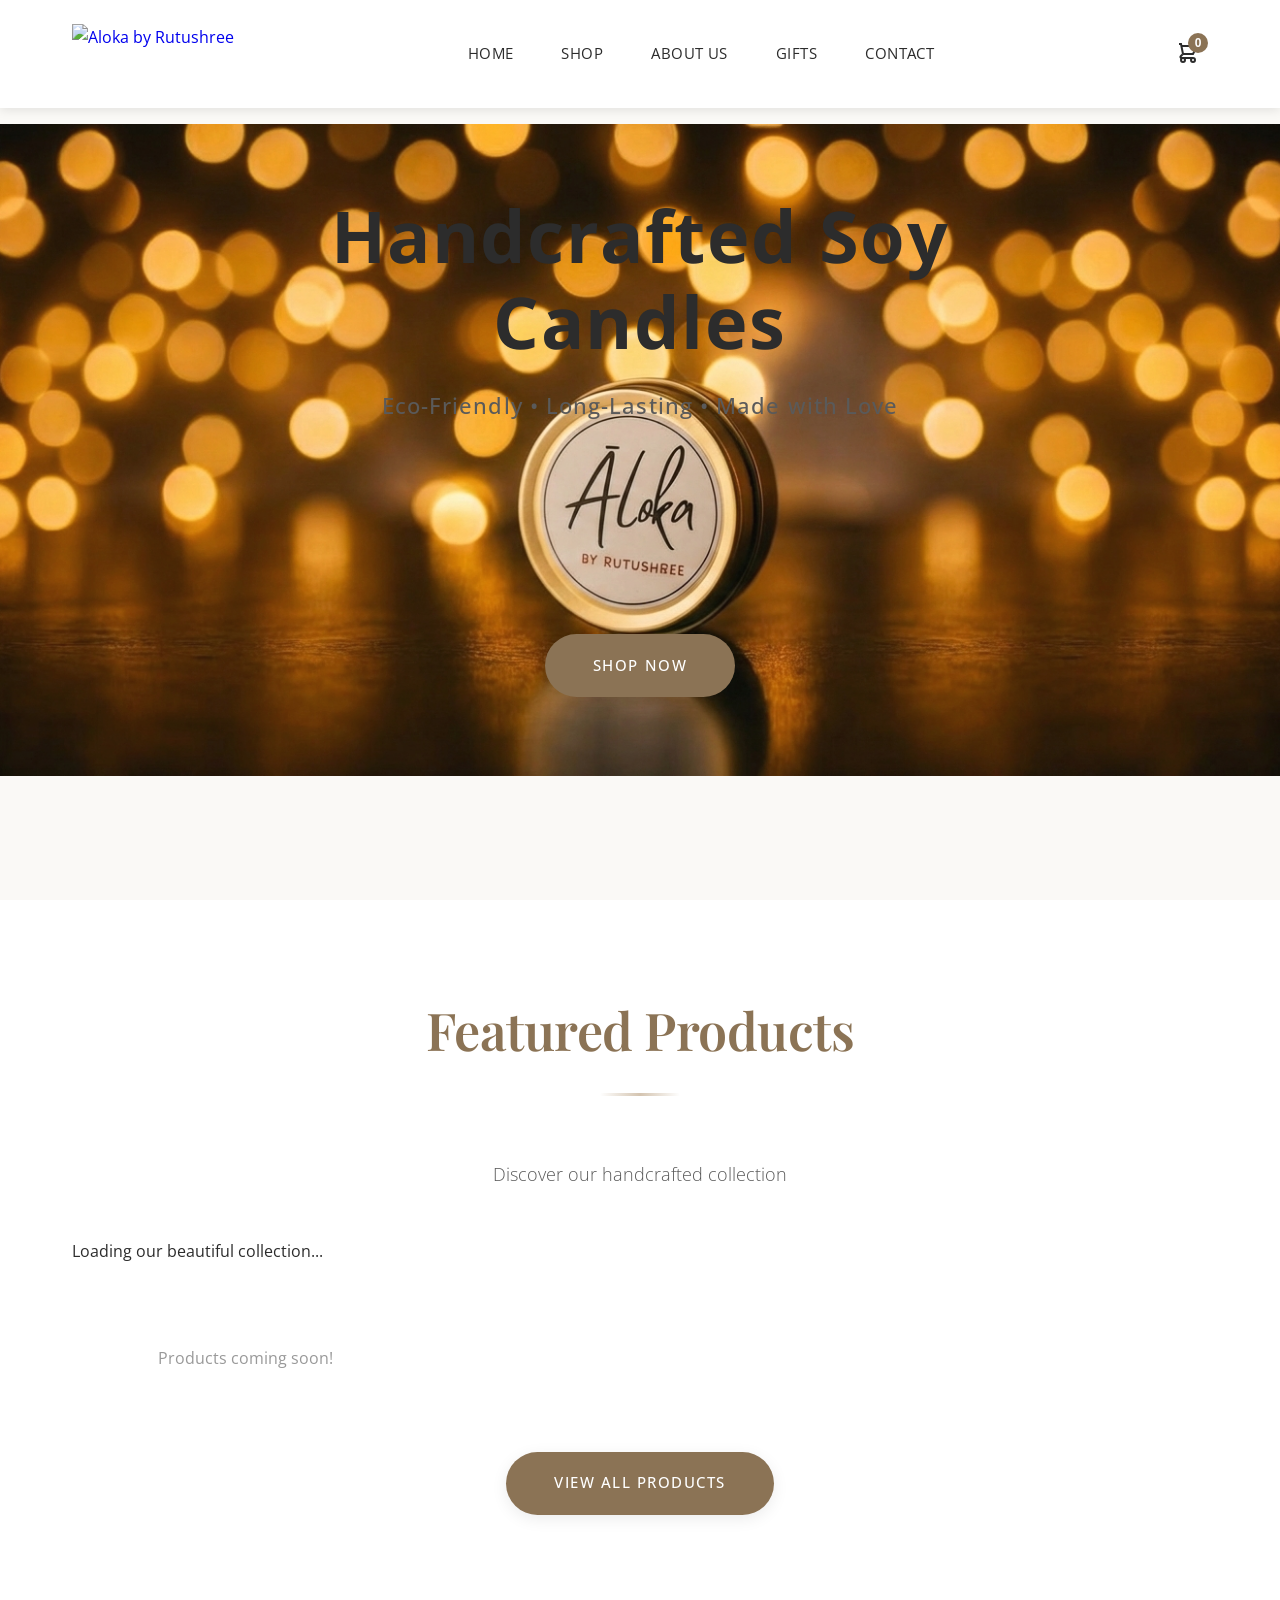
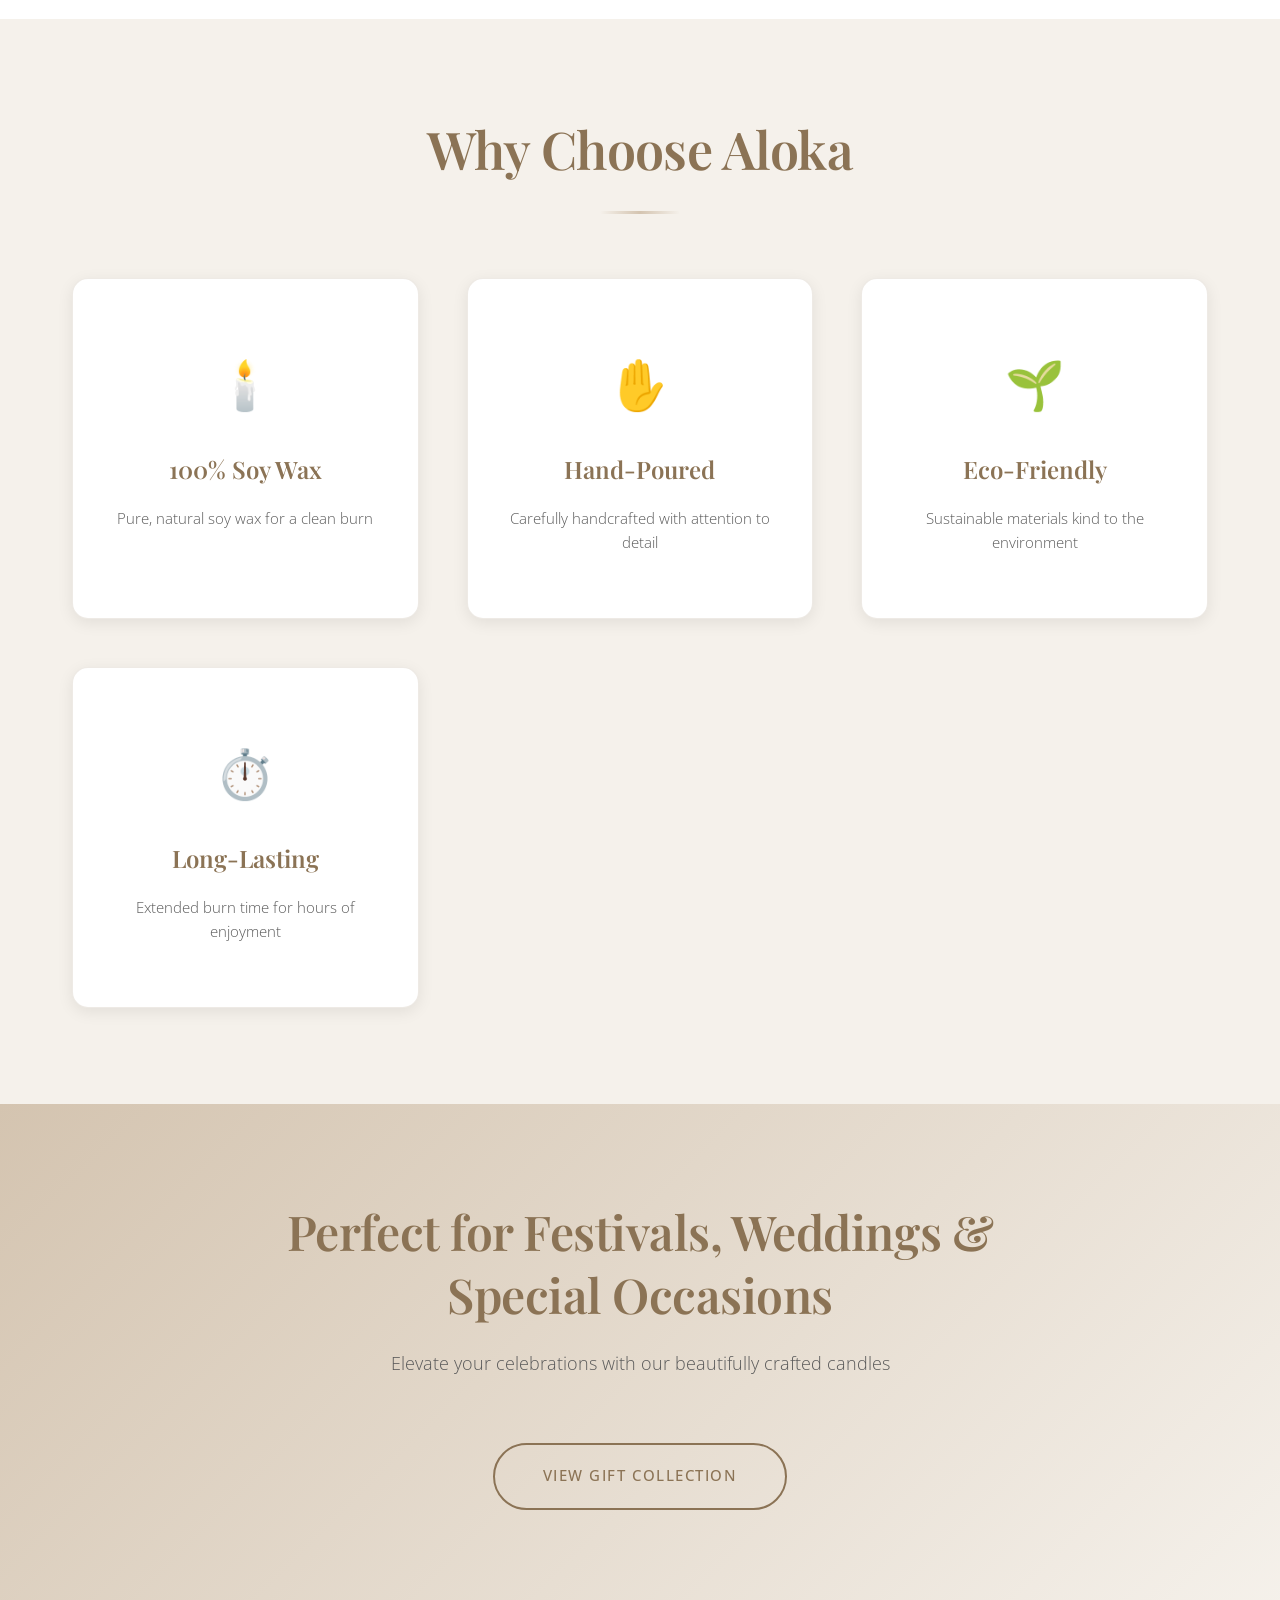
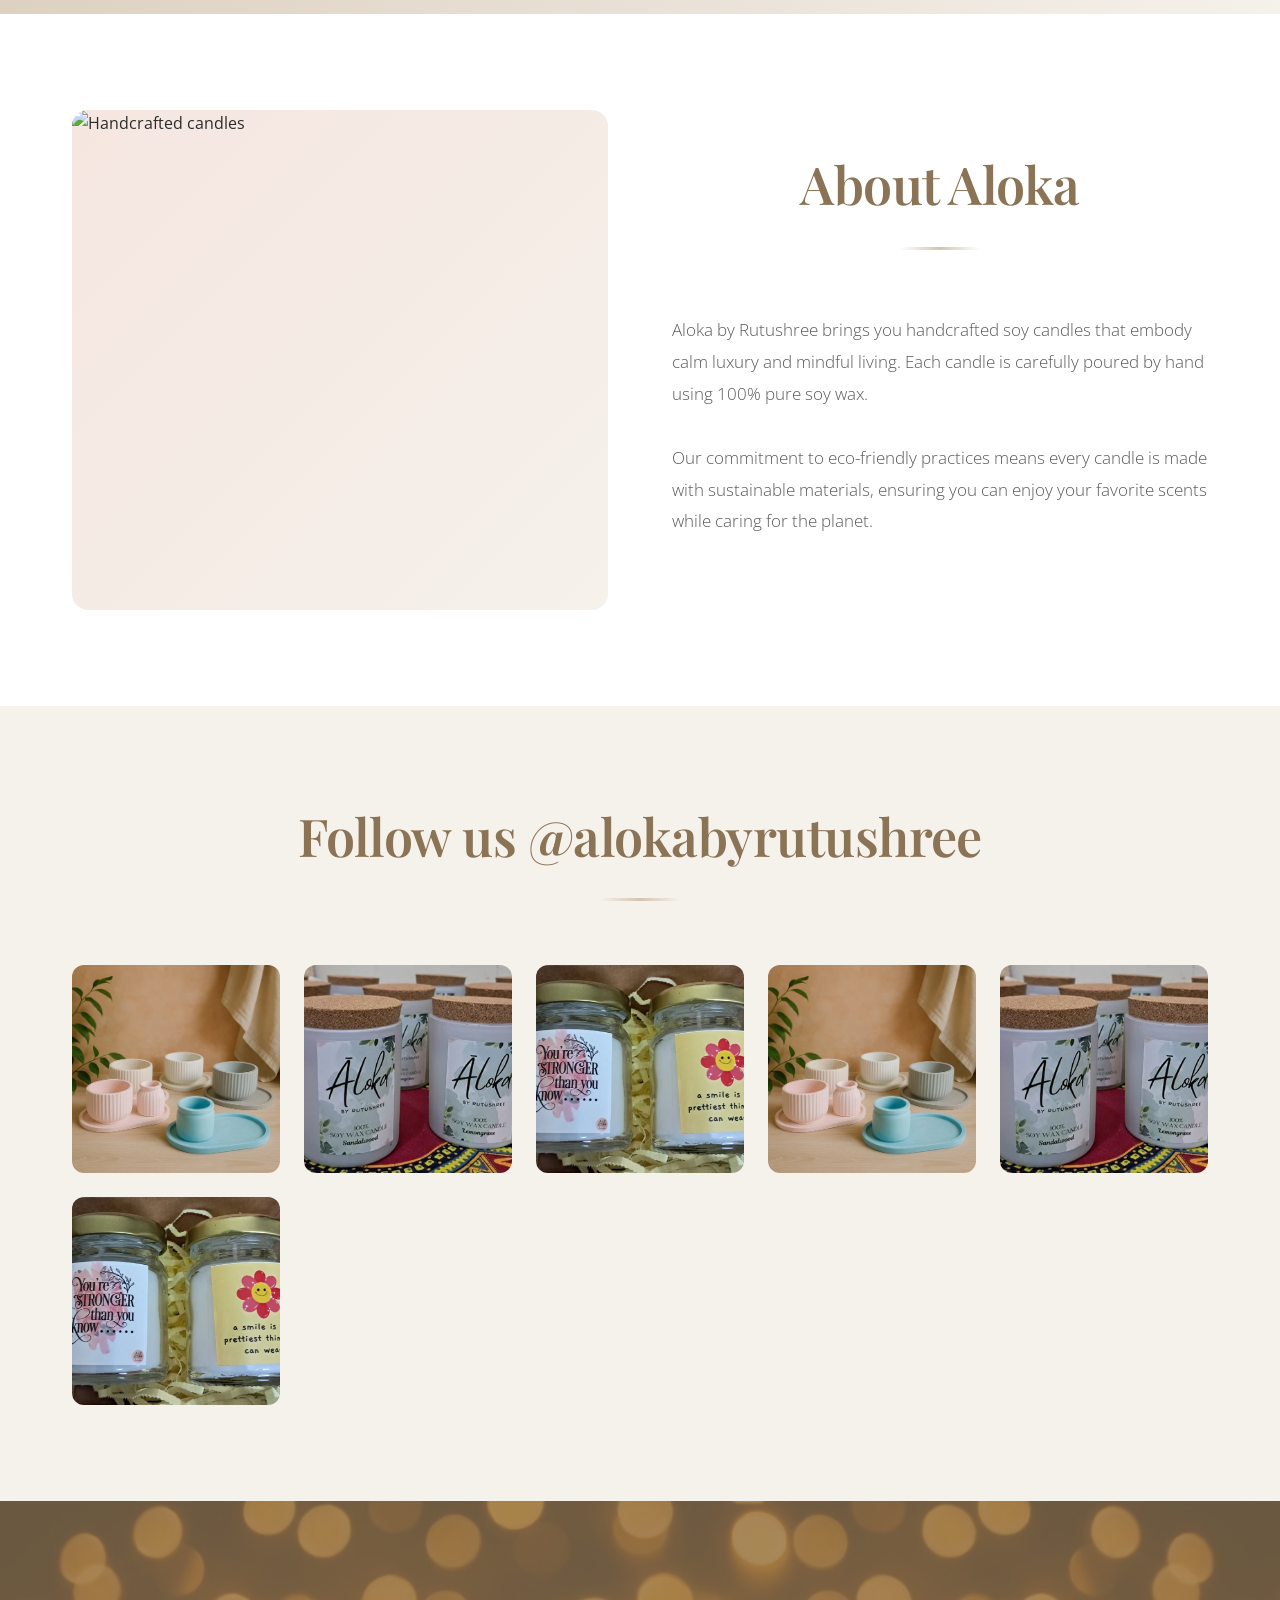
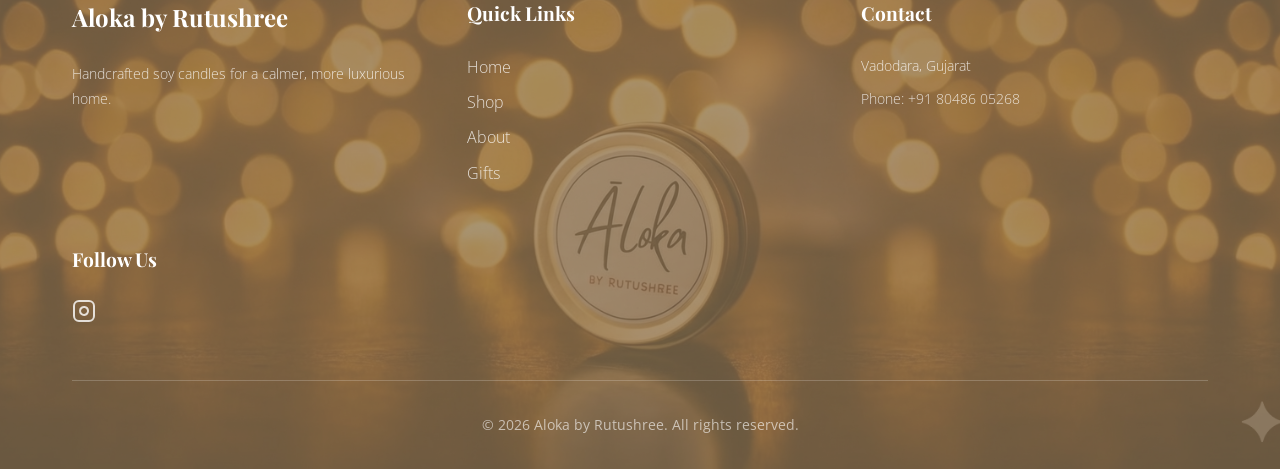
==== commit 80452d51: "Add files via upload" ====
--- a/index.html
+++ b/index.html
@@ -3,10 +3,10 @@
 <head>
     <meta charset="UTF-8">
     <meta name="viewport" content="width=device-width, initial-scale=1.0">
-    <title>Aloka by Rutushree - Handcrafted Soy Candles | Premium Scented Candles India</title>
+    <title>Aloka by Rutushree - Handcrafted Soy Candles</title>
     <link rel="preconnect" href="https://fonts.googleapis.com">
     <link rel="preconnect" href="https://fonts.gstatic.com" crossorigin>
-    <link href="https://fonts.googleapis.com/css2?family=Playfair+Display:wght@400;600;700&family=Poppins:wght@300;400;500;600&family=Open+Sans:wght@300;400;500;600;700&family=Dancing+Script:wght@400;500;600;700&display=swap" rel="stylesheet">
+    <link href="https://fonts.googleapis.com/css2?family=Playfair+Display:wght@400;600;700&family=Open+Sans:wght@300;400;500;600;700&display=swap" rel="stylesheet">
     <link rel="stylesheet" href="css/styles.css">
 </head>
 <body>
@@ -15,7 +15,7 @@
         <div class="container">
             <div class="header-content">
                 <div class="logo">
-                    <a href="index.html" class="logo-link" id="homeLogoLink">
+                    <a href="index.html" class="logo-link">
                         <img src="img/logo.png" alt="Aloka by Rutushree" class="logo-image">
                     </a>
                 </div>
@@ -24,18 +24,18 @@
                         <li><a href="#home" class="nav-link">Home</a></li>
                         <li><a href="products.html" class="nav-link">Shop</a></li>
                         <li><a href="#about" class="nav-link">About Us</a></li>
-                        <li><a href="#gifting" class="nav-link">Gifts</a></li>
+                        <li><a href="gifting.html" class="nav-link">Gifts</a></li>
                         <li><a href="#contact" class="nav-link">Contact</a></li>
                     </ul>
                 </nav>
                 <div class="header-actions">
-                    <button class="cart-icon" id="cartIcon" aria-label="View orders">
+                    <button class="cart-icon" id="cartIcon">
                         <svg width="24" height="24" viewBox="0 0 24 24" fill="none" stroke="currentColor" stroke-width="2">
                             <path d="M3 3h2l.4 2M7 13h10l4-8H5.4M7 13L5.4 5M7 13l-2.293 2.293c-.63.63-.184 1.707.707 1.707H17m0 0a2 2 0 1 0 0 4 2 2 0 0 0 0-4zm-8 2a2 2 0 1 1-4 0 2 2 0 0 1 4 0z"/>
                         </svg>
                         <span class="cart-count" id="cartCount">0</span>
                     </button>
-                    <button class="mobile-menu-toggle" id="mobileMenuToggle" aria-label="Toggle menu">
+                    <button class="mobile-menu-toggle" id="mobileMenuToggle">
                         <span></span>
                         <span></span>
                         <span></span>
@@ -49,9 +49,7 @@
     <section class="hero" id="home">
         <div class="hero-content">
             <div class="hero-text-group">
-                <h1 class="hero-title">
-                    Handcrafted Soy Candles
-                </h1>
+                <h1 class="hero-title">Handcrafted Soy Candles</h1>
                 <p class="hero-subtitle">Eco-Friendly • Long-Lasting • Made with Love</p>
             </div>
             <div class="hero-cta">
@@ -64,17 +62,25 @@
     <section class="shop" id="shop">
         <div class="container">
             <h2 class="section-title">Featured Products</h2>
-            <p class="section-subtitle">Discover our handcrafted collection of premium soy candles and home decor</p>
+            <p class="section-subtitle">Discover our handcrafted collection</p>
+            
+            <!-- Loader -->
+            <div class="products-loader" id="productsLoader">
+                <div class="loader-spinner"></div>
+                <p>Loading our beautiful collection...</p>
+            </div>
+            
             <div class="products-grid-home" id="productsGridHome">
                 <!-- Products loaded from Google Sheets -->
             </div>
+            
             <div style="text-align: center; margin-top: var(--spacing-xl);">
                 <a href="products.html" class="btn btn-primary">View All Products</a>
             </div>
         </div>
     </section>
 
-    <!-- Why Choose Aloka Section -->
+    <!-- Why Choose Aloka -->
     <section class="why-choose" id="why-choose">
         <div class="container">
             <h2 class="section-title">Why Choose Aloka</h2>
@@ -82,28 +88,28 @@
                 <div class="feature-card fade-in">
                     <div class="feature-icon">🕯️</div>
                     <h3 class="feature-title">100% Soy Wax</h3>
-                    <p class="feature-text">Pure, natural soy wax for a clean, long-lasting burn</p>
+                    <p class="feature-text">Pure, natural soy wax for a clean burn</p>
                 </div>
                 <div class="feature-card fade-in">
                     <div class="feature-icon">✋</div>
                     <h3 class="feature-title">Hand-Poured</h3>
-                    <p class="feature-text">Each candle is carefully handcrafted with attention to detail</p>
+                    <p class="feature-text">Carefully handcrafted with attention to detail</p>
                 </div>
                 <div class="feature-card fade-in">
                     <div class="feature-icon">🌱</div>
                     <h3 class="feature-title">Eco-Friendly</h3>
-                    <p class="feature-text">Sustainable materials that are kind to the environment</p>
+                    <p class="feature-text">Sustainable materials kind to the environment</p>
                 </div>
                 <div class="feature-card fade-in">
                     <div class="feature-icon">⏱️</div>
-                    <h3 class="feature-title">Long-Lasting Burn</h3>
-                    <p class="feature-text">Extended burn time for hours of aromatic enjoyment</p>
-                </div>
-            </div>
-        </div>
-    </section>
-
-    <!-- Best for Gifting Section -->
+                    <h3 class="feature-title">Long-Lasting</h3>
+                    <p class="feature-text">Extended burn time for hours of enjoyment</p>
+                </div>
+            </div>
+        </div>
+    </section>
+
+    <!-- Gifting Section -->
     <section class="gifting" id="gifting">
         <div class="container">
             <div class="gifting-content fade-in">
@@ -114,26 +120,24 @@
         </div>
     </section>
 
-    <!-- About Brand Section -->
+    <!-- About Section -->
     <section class="about" id="about">
         <div class="container">
             <div class="about-content">
                 <div class="about-image fade-in">
                     <div class="image-placeholder">
-                        <img src="https://images.unsplash.com/photo-1602143407151-7111542de6e8?w=1200&q=90&fit=crop&auto=format" alt="Handcrafted soy candles" loading="lazy">
+                        <img src="https://images.unsplash.com/photo-1602143407151-7111542de6e8?w=1200&q=90" alt="Handcrafted candles" loading="lazy">
                     </div>
                 </div>
                 <div class="about-text fade-in">
                     <h2 class="section-title">About Aloka</h2>
                     <p class="about-description">
                         Aloka by Rutushree brings you handcrafted soy candles that embody calm luxury and mindful living. 
-                        Each candle is carefully poured by hand using 100% pure soy wax, creating a clean, long-lasting 
-                        burn that fills your space with warmth and tranquility.
+                        Each candle is carefully poured by hand using 100% pure soy wax.
                     </p>
                     <p class="about-description">
                         Our commitment to eco-friendly practices means every candle is made with sustainable materials, 
-                        ensuring you can enjoy your favorite scents while caring for the planet. Whether for your home 
-                        or as a thoughtful gift, Aloka candles bring a touch of elegance and serenity to any moment.
+                        ensuring you can enjoy your favorite scents while caring for the planet.
                     </p>
                 </div>
             </div>
@@ -147,32 +151,32 @@
             <div class="instagram-grid">
                 <div class="instagram-item fade-in">
                     <div class="instagram-placeholder">
-                        <img src="img/1.jpg" alt="Aloka candle" loading="lazy">
-                    </div>
-                </div>
-                <div class="instagram-item fade-in">
-                    <div class="instagram-placeholder">
-                        <img src="img/2.jpg" alt="Aloka candle" loading="lazy">
-                    </div>
-                </div>
-                <div class="instagram-item fade-in">
-                    <div class="instagram-placeholder">
-                        <img src="img/3.jpg" alt="Aloka candle" loading="lazy">
-                    </div>
-                </div>
-                <div class="instagram-item fade-in">
-                    <div class="instagram-placeholder">
-                        <img src="img/1.jpg" alt="Aloka candle" loading="lazy">
-                    </div>
-                </div>
-                <div class="instagram-item fade-in">
-                    <div class="instagram-placeholder">
-                        <img src="img/2.jpg" alt="Aloka candle" loading="lazy">
-                    </div>
-                </div>
-                <div class="instagram-item fade-in">
-                    <div class="instagram-placeholder">
-                        <img src="img/3.jpg" alt="Aloka candle" loading="lazy">
+                        <img src="img/1.jpg" alt="Aloka" loading="lazy">
+                    </div>
+                </div>
+                <div class="instagram-item fade-in">
+                    <div class="instagram-placeholder">
+                        <img src="img/2.jpg" alt="Aloka" loading="lazy">
+                    </div>
+                </div>
+                <div class="instagram-item fade-in">
+                    <div class="instagram-placeholder">
+                        <img src="img/3.jpg" alt="Aloka" loading="lazy">
+                    </div>
+                </div>
+                <div class="instagram-item fade-in">
+                    <div class="instagram-placeholder">
+                        <img src="img/1.jpg" alt="Aloka" loading="lazy">
+                    </div>
+                </div>
+                <div class="instagram-item fade-in">
+                    <div class="instagram-placeholder">
+                        <img src="img/2.jpg" alt="Aloka" loading="lazy">
+                    </div>
+                </div>
+                <div class="instagram-item fade-in">
+                    <div class="instagram-placeholder">
+                        <img src="img/3.jpg" alt="Aloka" loading="lazy">
                     </div>
                 </div>
             </div>
@@ -192,31 +196,25 @@
                     <ul class="footer-links">
                         <li><a href="#home">Home</a></li>
                         <li><a href="products.html">Shop</a></li>
-                        <li><a href="#about">About Us</a></li>
-                        <li><a href="#gifting">Gifts</a></li>
+                        <li><a href="#about">About</a></li>
+                        <li><a href="gifting.html">Gifts</a></li>
                     </ul>
                 </div>
                 <div class="footer-section">
                     <h4 class="footer-title">Contact</h4>
-                    <p class="footer-text">Email: hello@alokabyrutushree.com</p>
-                    <p class="footer-text">Phone: +91 98765 43210</p>
-                    <p class="footer-text">Pan India Delivery</p>
+                    <p class="footer-text">Vadodara, Gujarat</p>
+                    <p class="footer-text">Phone: +91 80486 05268</p>
                 </div>
                 <div class="footer-section">
                     <h4 class="footer-title">Follow Us</h4>
                     <div class="social-links">
-                        <a href="#" class="social-link" aria-label="Instagram">
+                        <a href="https://instagram.com/alokabyrutushree" target="_blank" class="social-link">
                             <svg width="24" height="24" viewBox="0 0 24 24" fill="none" stroke="currentColor" stroke-width="2">
                                 <rect x="2" y="2" width="20" height="20" rx="5" ry="5"></rect>
                                 <path d="M16 11.37A4 4 0 1 1 12.63 8 4 4 0 0 1 16 11.37z"></path>
                                 <line x1="17.5" y1="6.5" x2="17.51" y2="6.5"></line>
                             </svg>
                         </a>
-                        <a href="#" class="social-link" aria-label="WhatsApp">
-                            <svg width="24" height="24" viewBox="0 0 24 24" fill="none" stroke="currentColor" stroke-width="2">
-                                <path d="M21 11.5a8.38 8.38 0 0 1-.9 3.8 8.5 8.5 0 0 1-7.6 4.7 8.38 8.38 0 0 1-3.8-.9L3 21l1.9-5.7a8.38 8.38 0 0 1-.9-3.8 8.5 8.5 0 0 1 4.7-7.6 8.38 8.38 0 0 1 3.8-.9h.5a8.48 8.48 0 0 1 8 8v.5z"></path>
-                            </svg>
-                        </a>
                     </div>
                 </div>
             </div>
@@ -226,63 +224,12 @@
         </div>
     </footer>
 
-    <!-- Product Purchase Modal -->
-    <div class="modal" id="productModal">
-        <div class="modal-overlay" id="modalOverlay"></div>
-        <div class="modal-content">
-            <button class="modal-close" id="modalClose" aria-label="Close modal">&times;</button>
-            <div class="modal-body">
-                <div class="modal-product-image">
-                    <div class="product-image-placeholder" id="modalProductImage">
-                        <img src="" alt="" loading="lazy">
-                    </div>
-                </div>
-                <div class="modal-product-info">
-                    <h3 class="modal-product-name" id="modalProductName"></h3>
-                    <p class="modal-product-fragrance" id="modalProductFragrance"></p>
-                    <p class="modal-product-price" id="modalProductPrice"></p>
-                    <div class="quantity-selector">
-                        <label for="quantity">Quantity:</label>
-                        <div class="quantity-controls">
-                            <button class="quantity-btn" id="quantityDecrease">-</button>
-                            <input type="number" id="quantity" value="1" min="1" max="10">
-                            <button class="quantity-btn" id="quantityIncrease">+</button>
-                        </div>
-                    </div>
-                    <div class="modal-total">
-                        <strong>Total: <span id="modalTotal">$0.00</span></strong>
-                    </div>
-                    <div class="modal-actions">
-                        <button class="btn btn-primary" id="confirmOrder">Confirm Order</button>
-                        <button class="btn btn-secondary" id="cancelOrder">Cancel</button>
-                    </div>
-                </div>
-            </div>
-        </div>
-    </div>
-
-    <!-- Cart/Orders Modal -->
-    <div class="modal" id="ordersModal">
-        <div class="modal-overlay" id="ordersModalOverlay"></div>
-        <div class="modal-content modal-orders">
-            <button class="modal-close" id="ordersModalClose" aria-label="Close modal">&times;</button>
-            <div class="modal-body">
-                <h2 class="modal-title">Your Orders</h2>
-                <div class="orders-list" id="ordersList">
-                    <p class="no-orders">No orders yet. Start shopping!</p>
-                </div>
-                <div class="orders-actions" id="ordersActions" style="display: none;">
-                    <button class="btn btn-secondary" id="clearCart">Clear All Orders</button>
-                </div>
-            </div>
-        </div>
-    </div>
-
     <!-- Success Notification -->
     <div class="success-notification" id="successNotification">
-        <p>Order placed! Check WhatsApp for confirmation.</p>
+        <p>Item added to cart!</p>
     </div>
 
+    <!-- IMPORTANT: Load scripts in correct order -->
     <script src="js/sheets-integration.js"></script>
     <script src="js/home-page.js"></script>
     <script src="js/cart-system.js"></script>
--- a/css/styles.css
+++ b/css/styles.css
@@ -1478,3 +1478,86 @@
     font-weight: 700;
     color: var(--color-primary);
 }
+
+/* ============================================
+   HOME PAGE SHOWCASE (No Prices, No Buying)
+   ============================================ */
+.products-grid-home {
+    display: grid;
+    grid-template-columns: repeat(auto-fill, minmax(280px, 1fr));
+    gap: var(--spacing-xl);
+    margin: var(--spacing-xl) 0;
+}
+
+.showcase-card {
+    background: var(--color-white);
+    border-radius: var(--radius-lg);
+    overflow: hidden;
+    box-shadow: var(--shadow-sm);
+    transition: var(--transition-base);
+}
+
+.showcase-card:hover {
+    box-shadow: var(--shadow-hover);
+    transform: translateY(-8px);
+}
+
+.showcase-image {
+    position: relative;
+    padding-top: 125%;
+    overflow: hidden;
+    background: var(--color-bg-cream);
+}
+
+.showcase-image img {
+    position: absolute;
+    top: 0;
+    left: 0;
+    width: 100%;
+    height: 100%;
+    object-fit: cover;
+    transition: var(--transition-base);
+}
+
+.showcase-card:hover .showcase-image img {
+    transform: scale(1.05);
+}
+
+.showcase-badge {
+    position: absolute;
+    top: 1rem;
+    left: 1rem;
+    background: var(--color-primary);
+    color: white;
+    padding: 0.5rem 1rem;
+    border-radius: var(--radius-pill);
+    font-size: 0.75rem;
+    font-weight: 700;
+    text-transform: uppercase;
+    letter-spacing: 1px;
+    box-shadow: 0 2px 8px rgba(0,0,0,0.2);
+}
+
+.showcase-info {
+    padding: var(--spacing-lg);
+    text-align: center;
+}
+
+.showcase-name {
+    font-family: var(--font-heading);
+    font-size: 1.25rem;
+    font-weight: 600;
+    margin-bottom: 0.5rem;
+    color: var(--color-text);
+}
+
+.showcase-desc {
+    font-size: 0.9rem;
+    color: var(--color-text-light);
+    font-style: italic;
+}
+
+/* Remove old product-card styles for home page */
+.products-grid-home .product-card-home {
+    display: none;
+}
